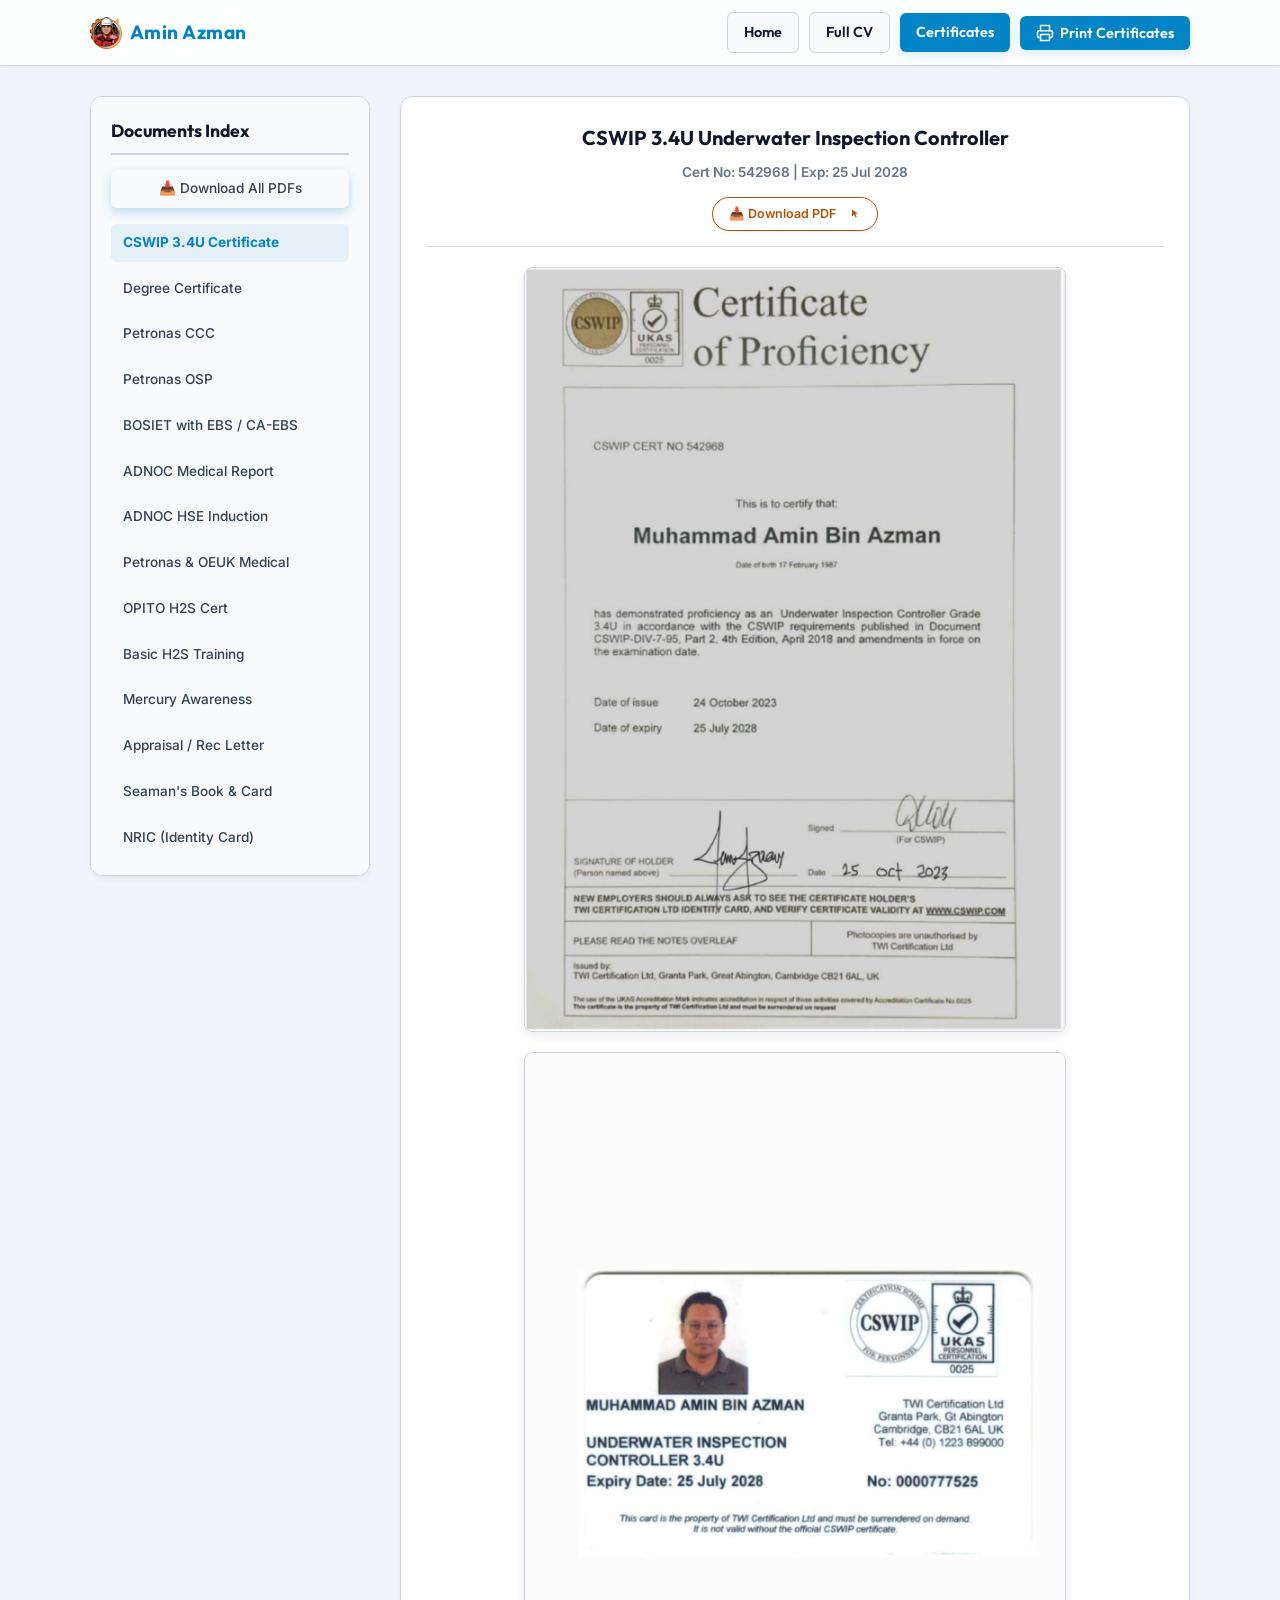
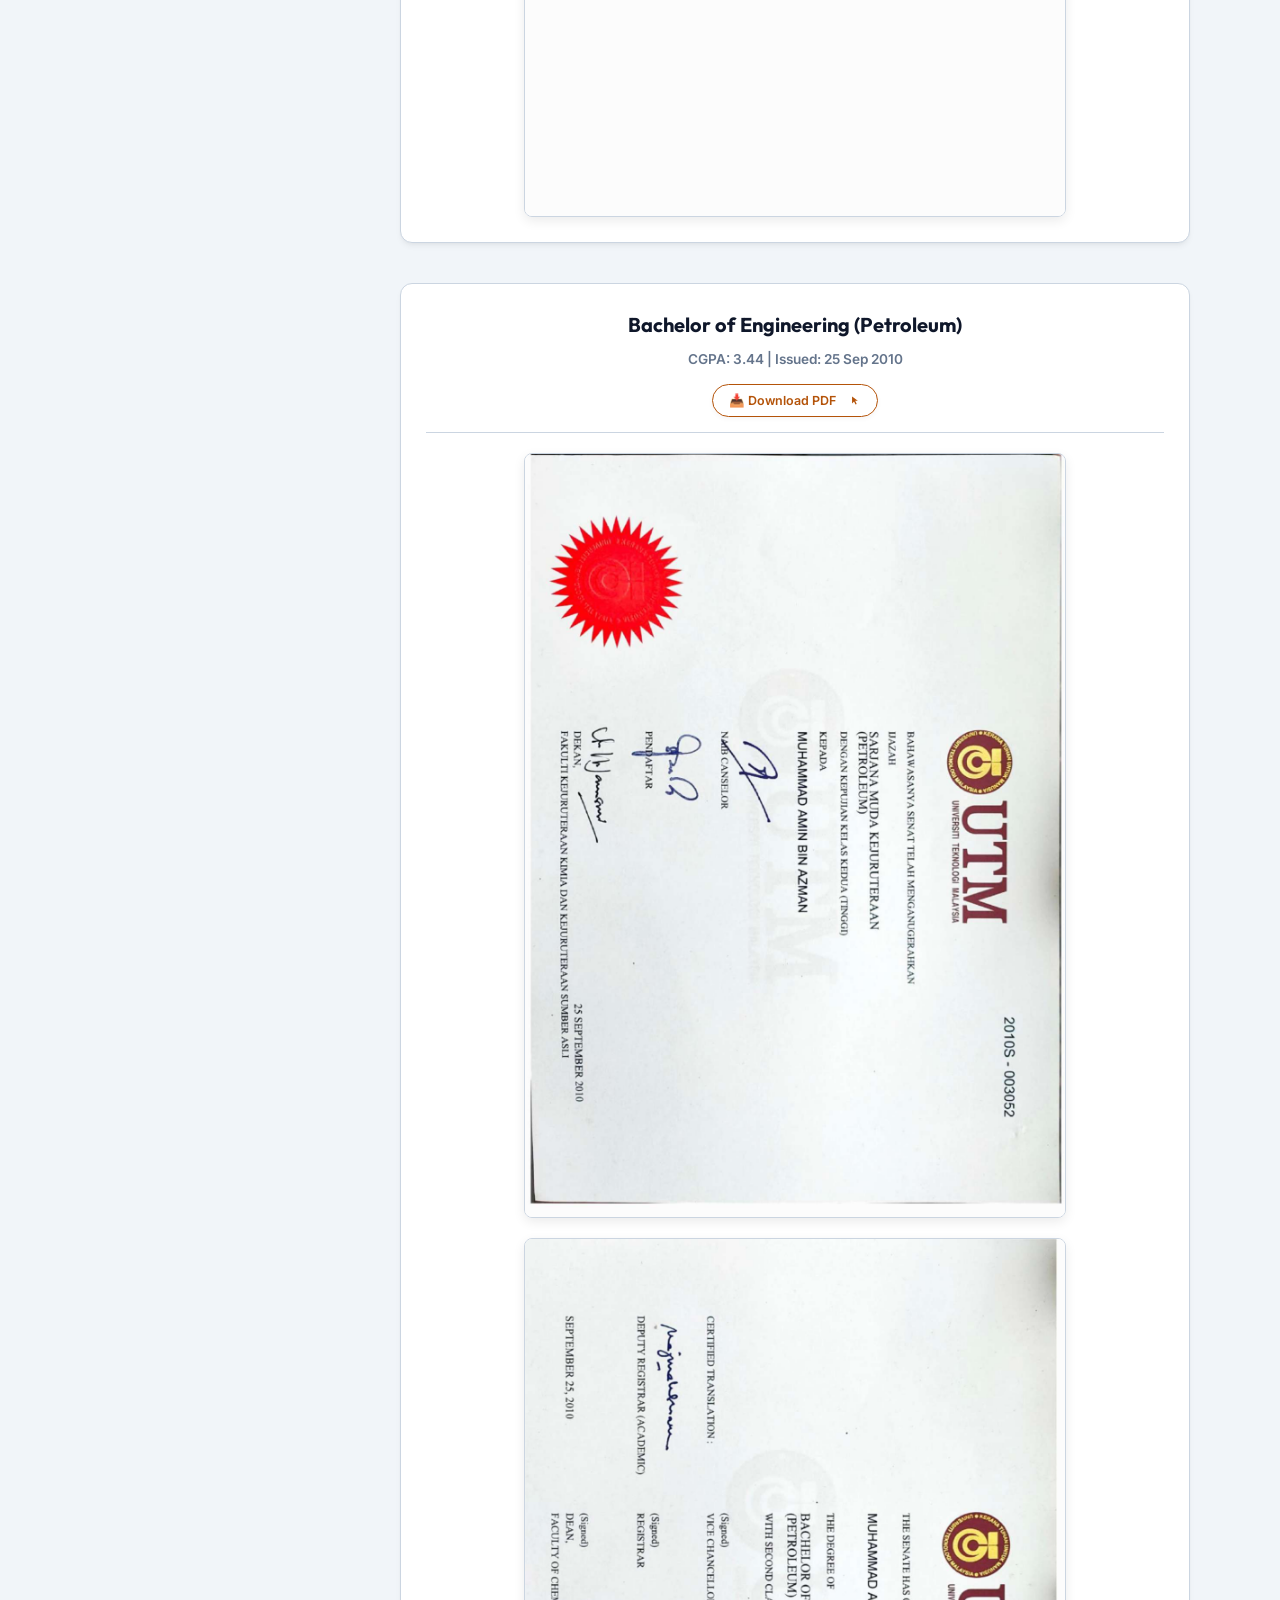
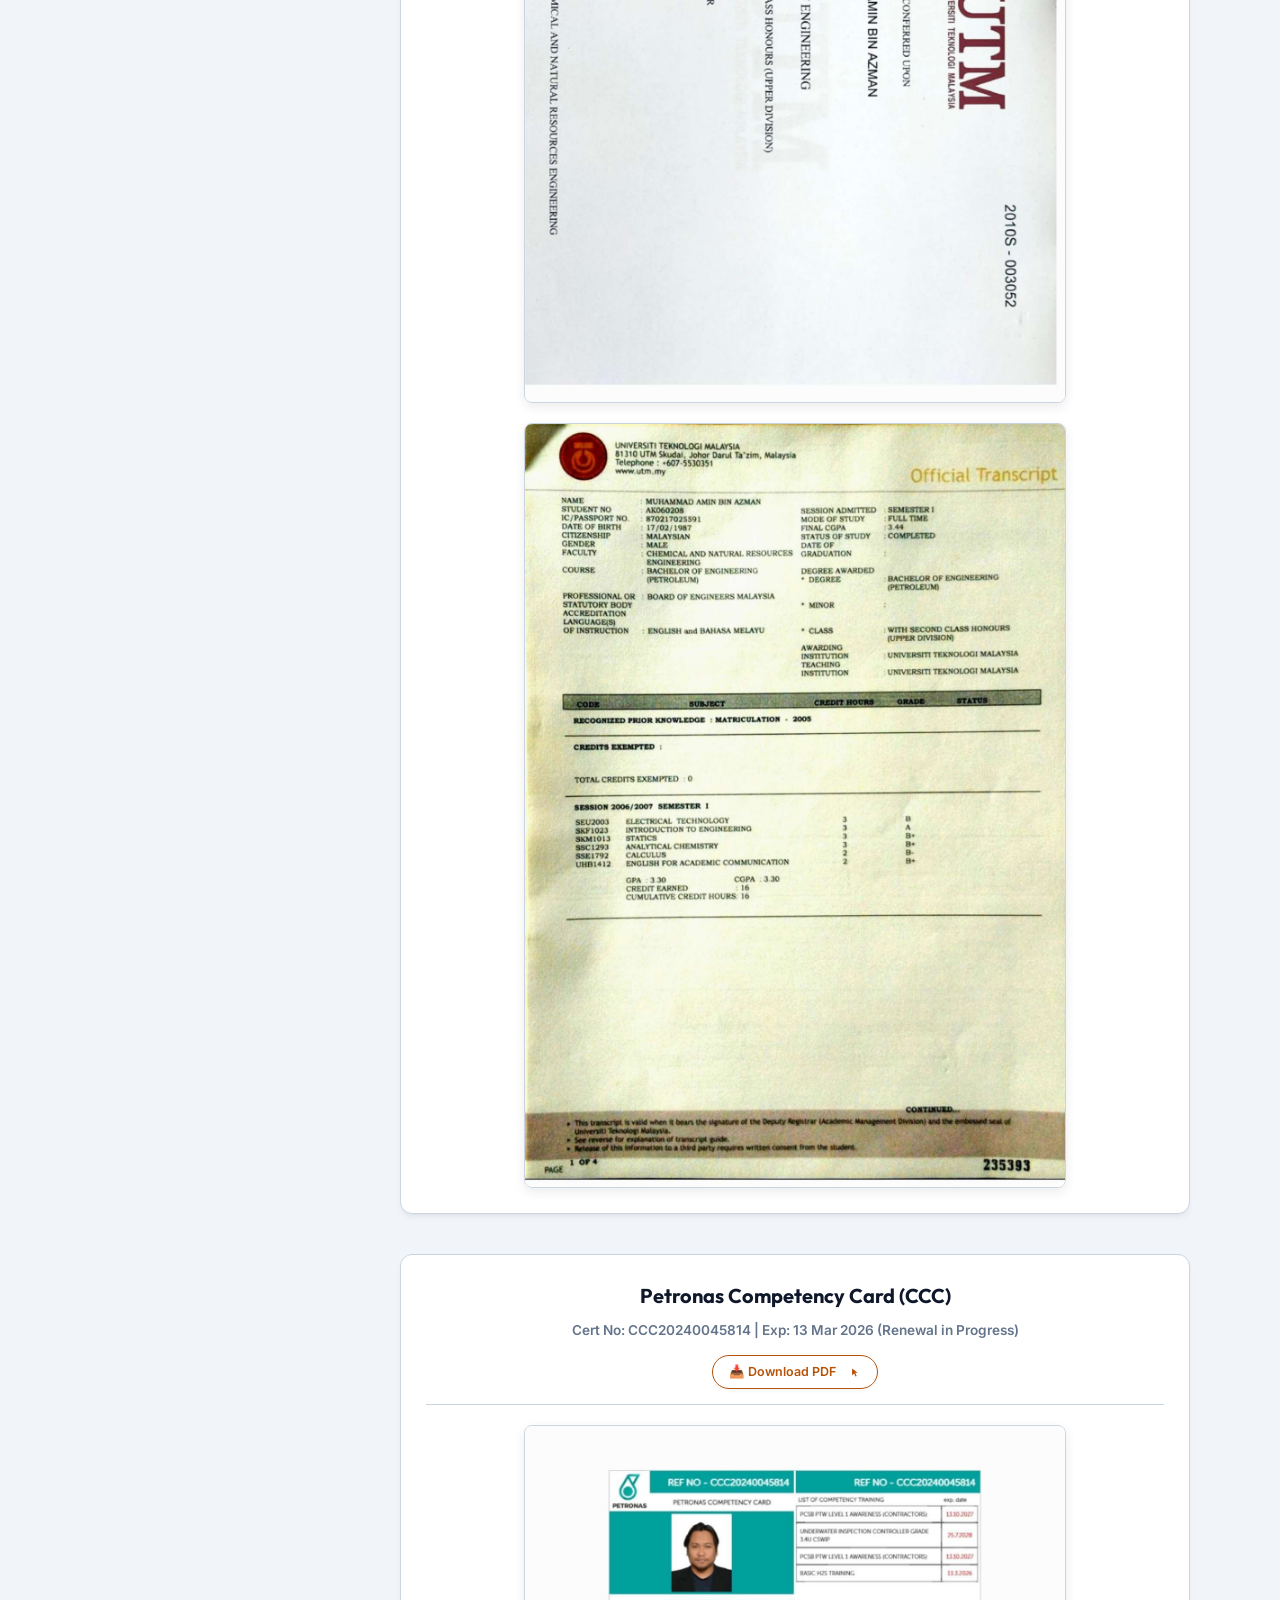
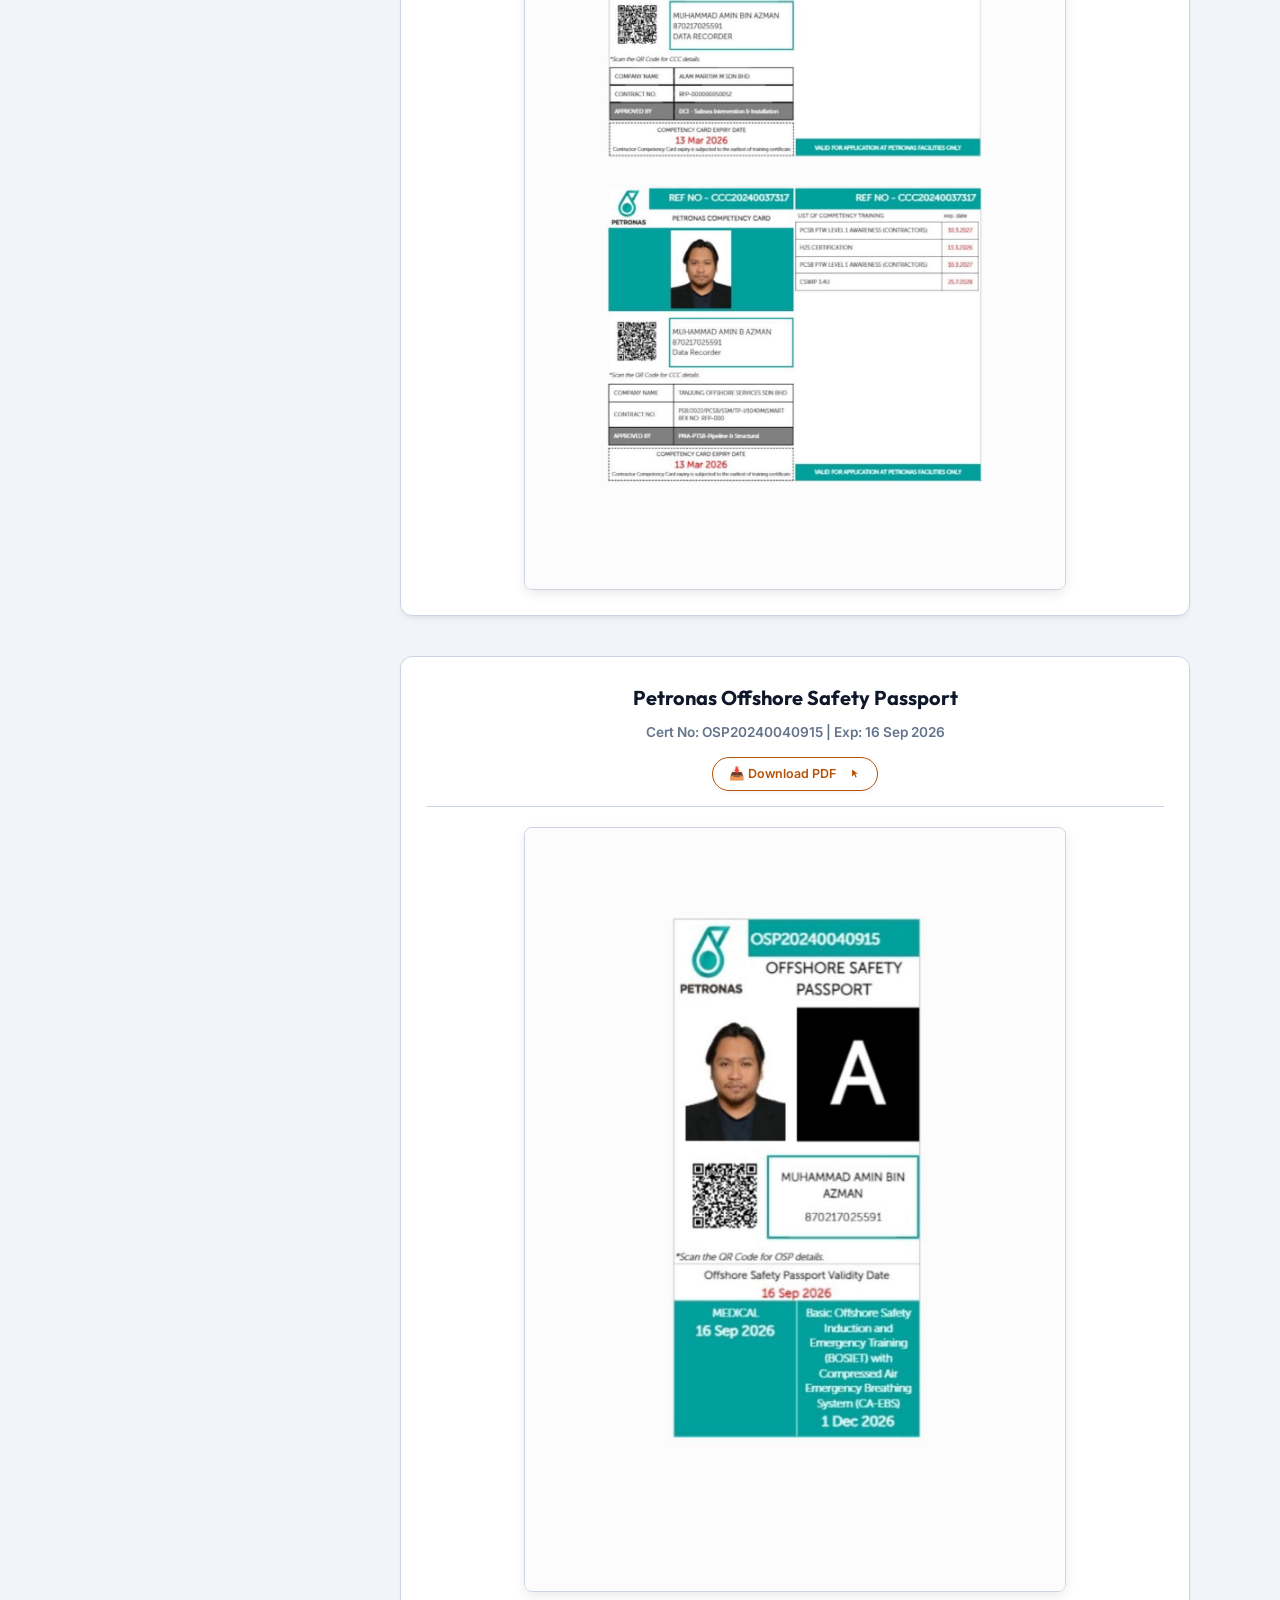
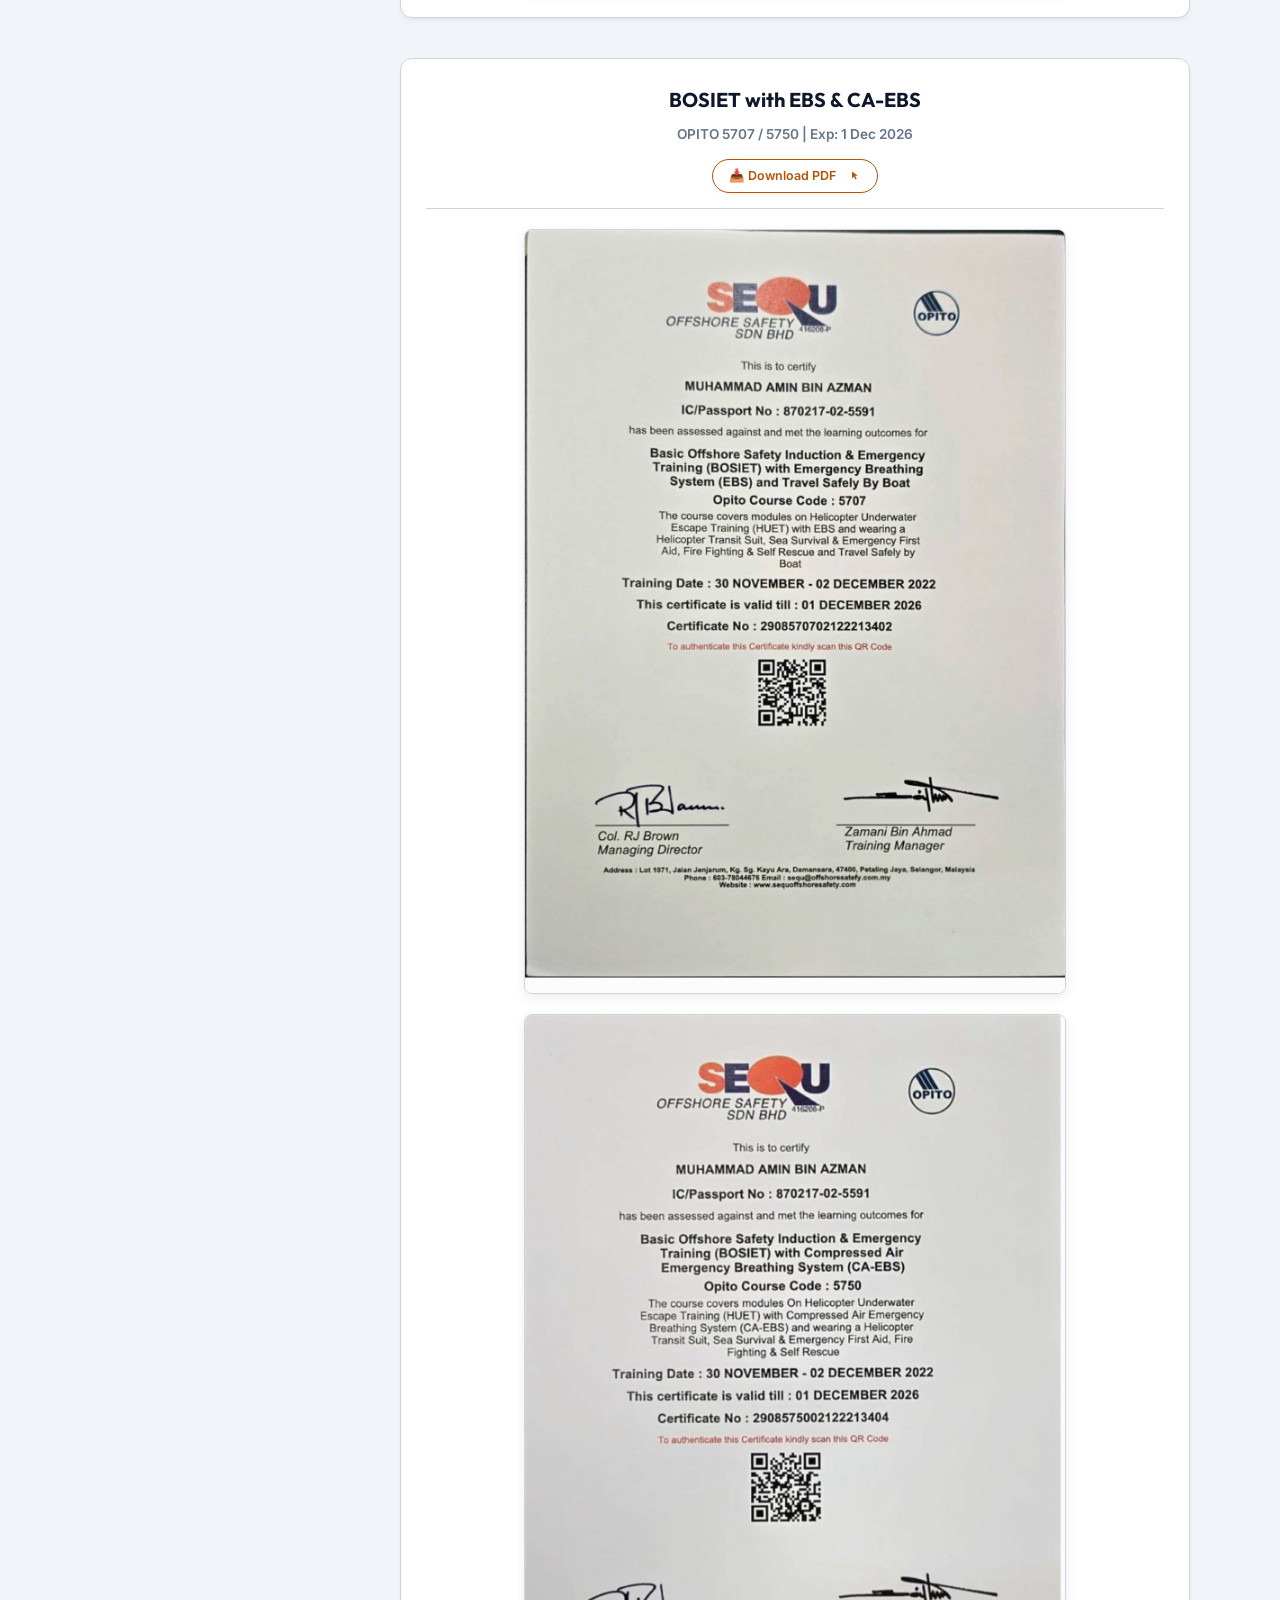
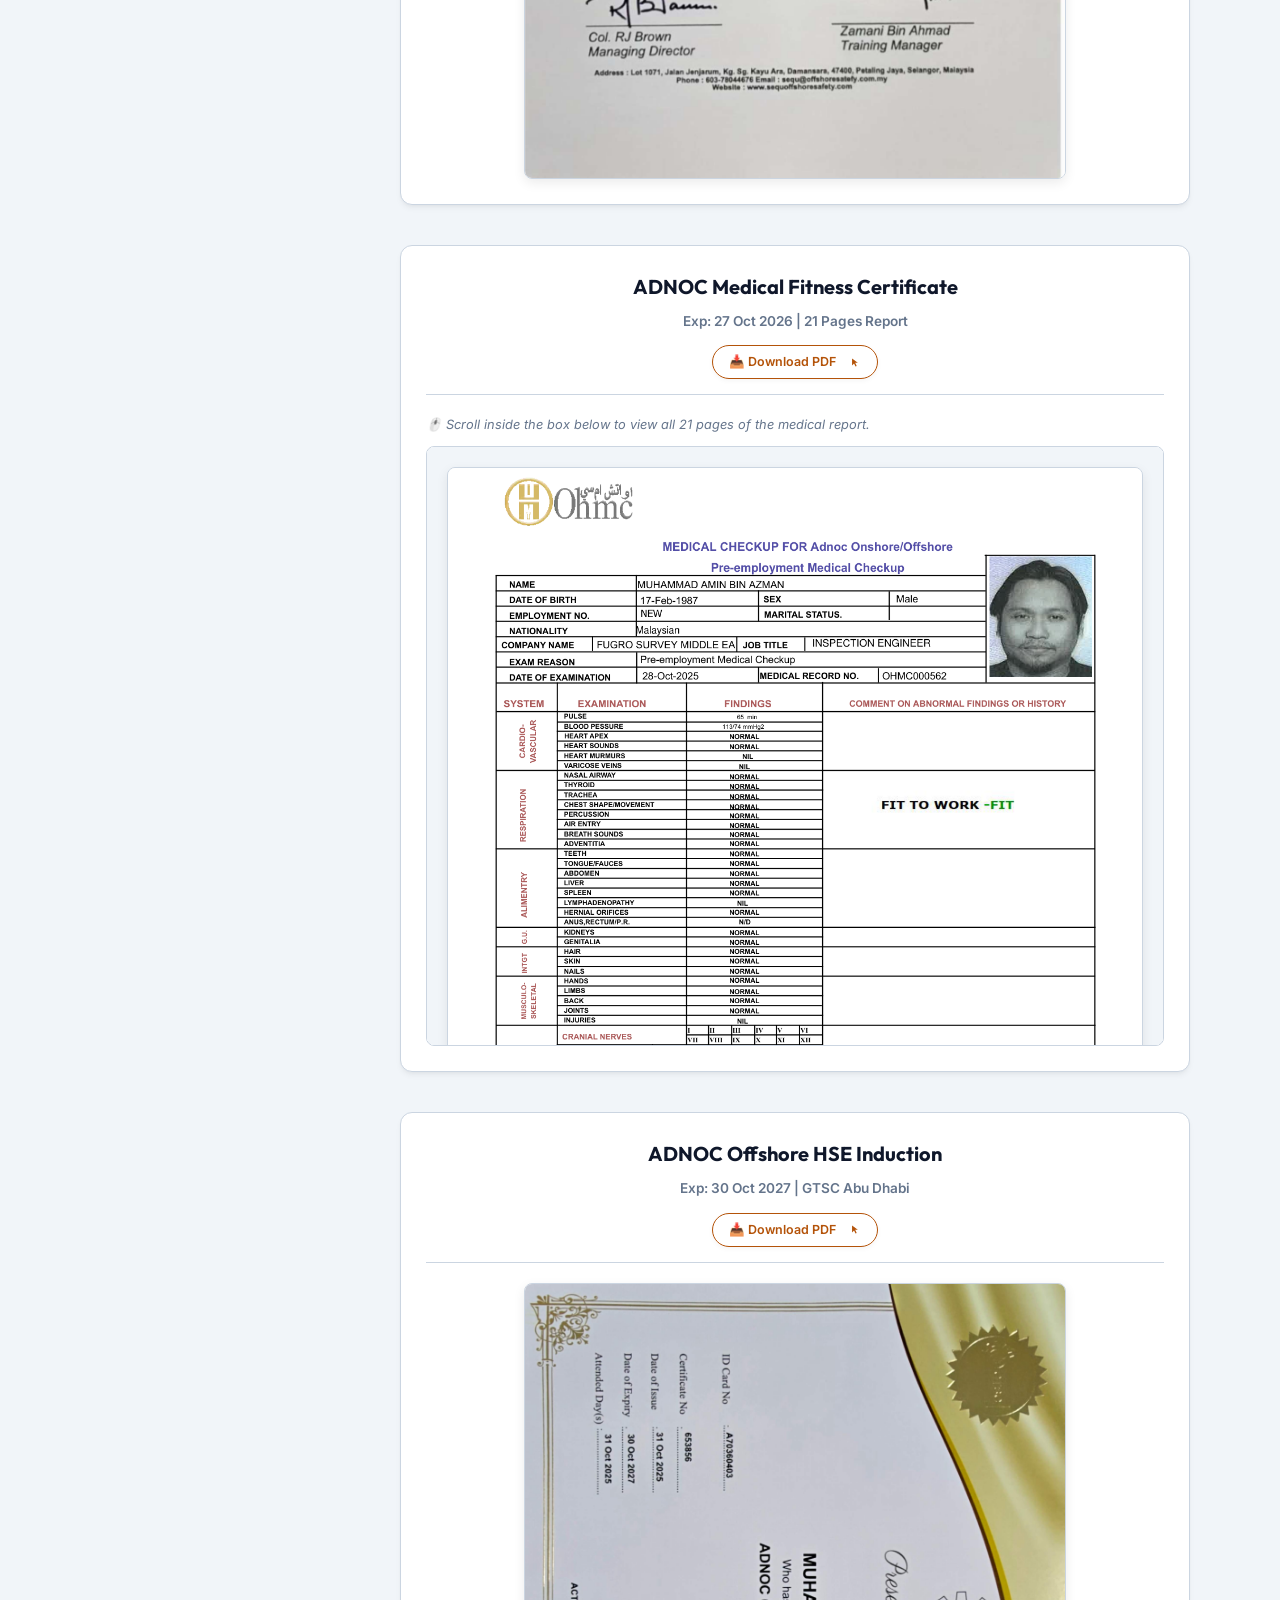
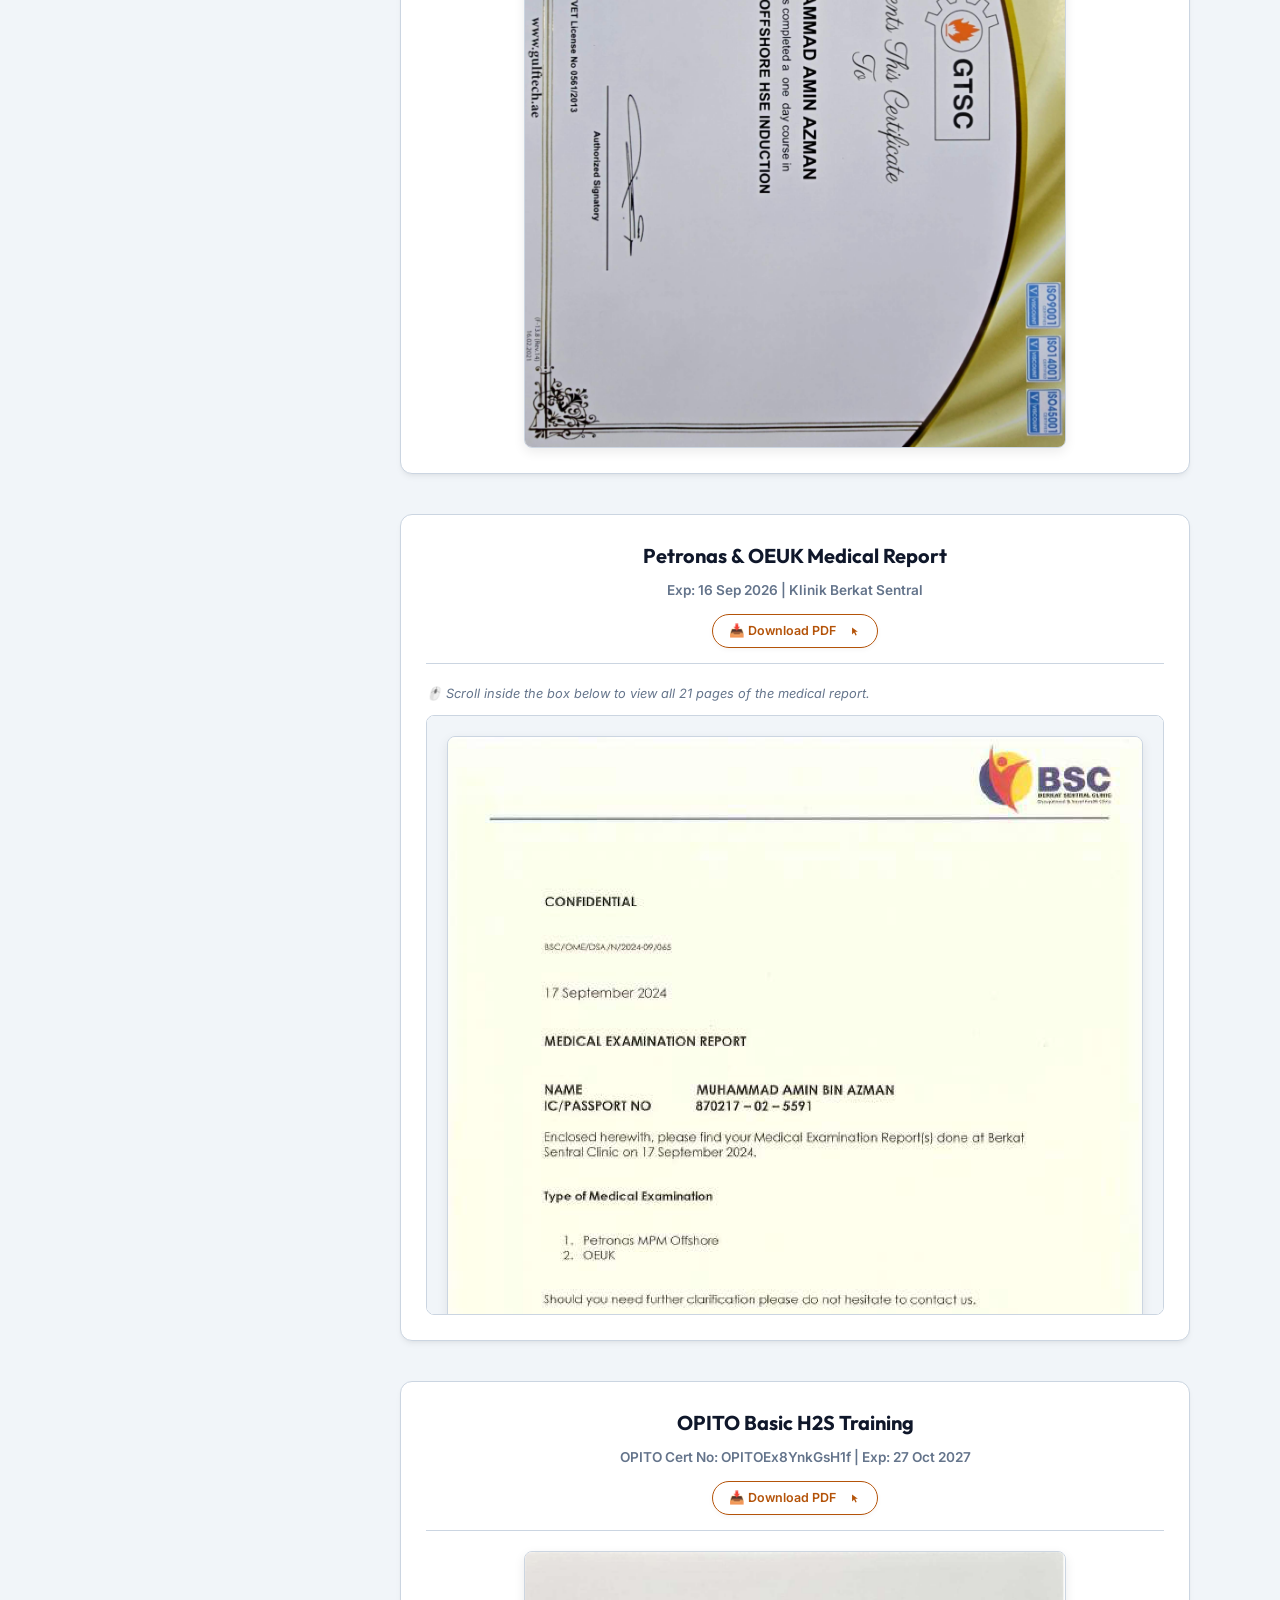
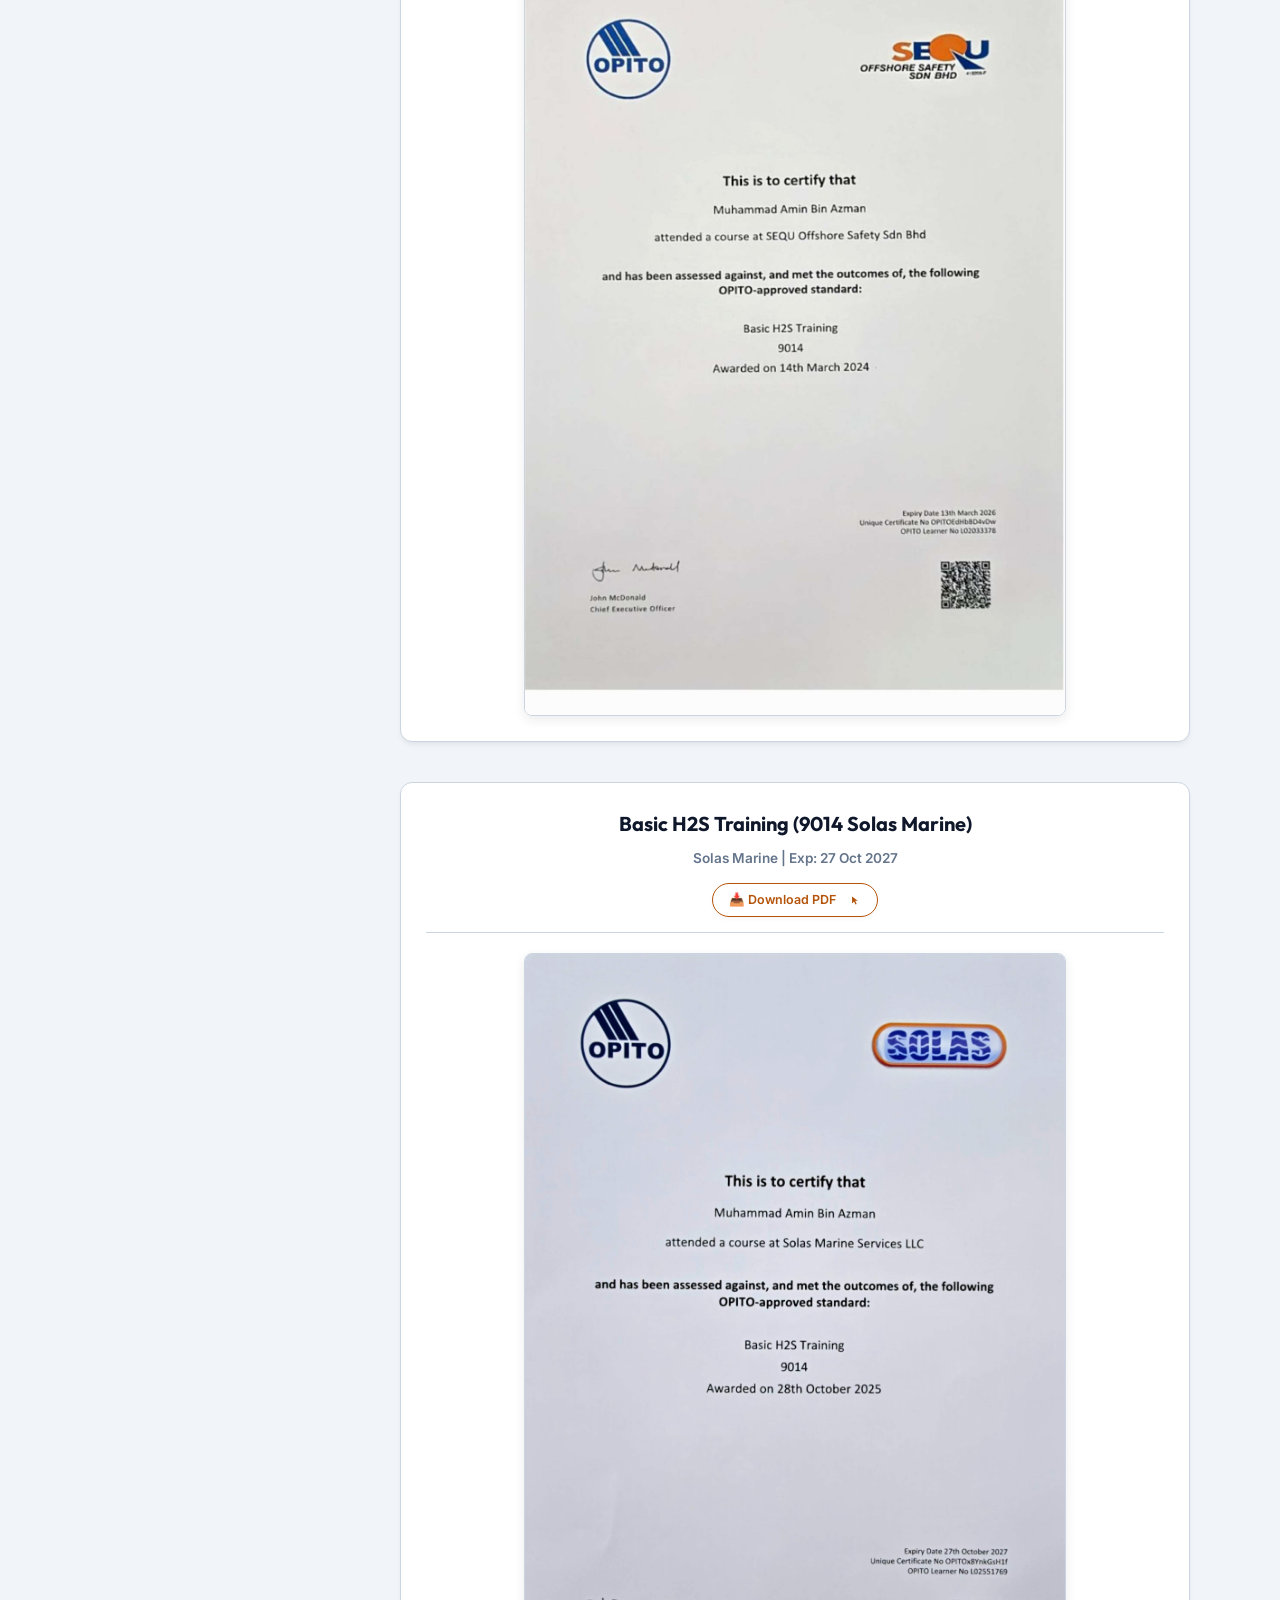
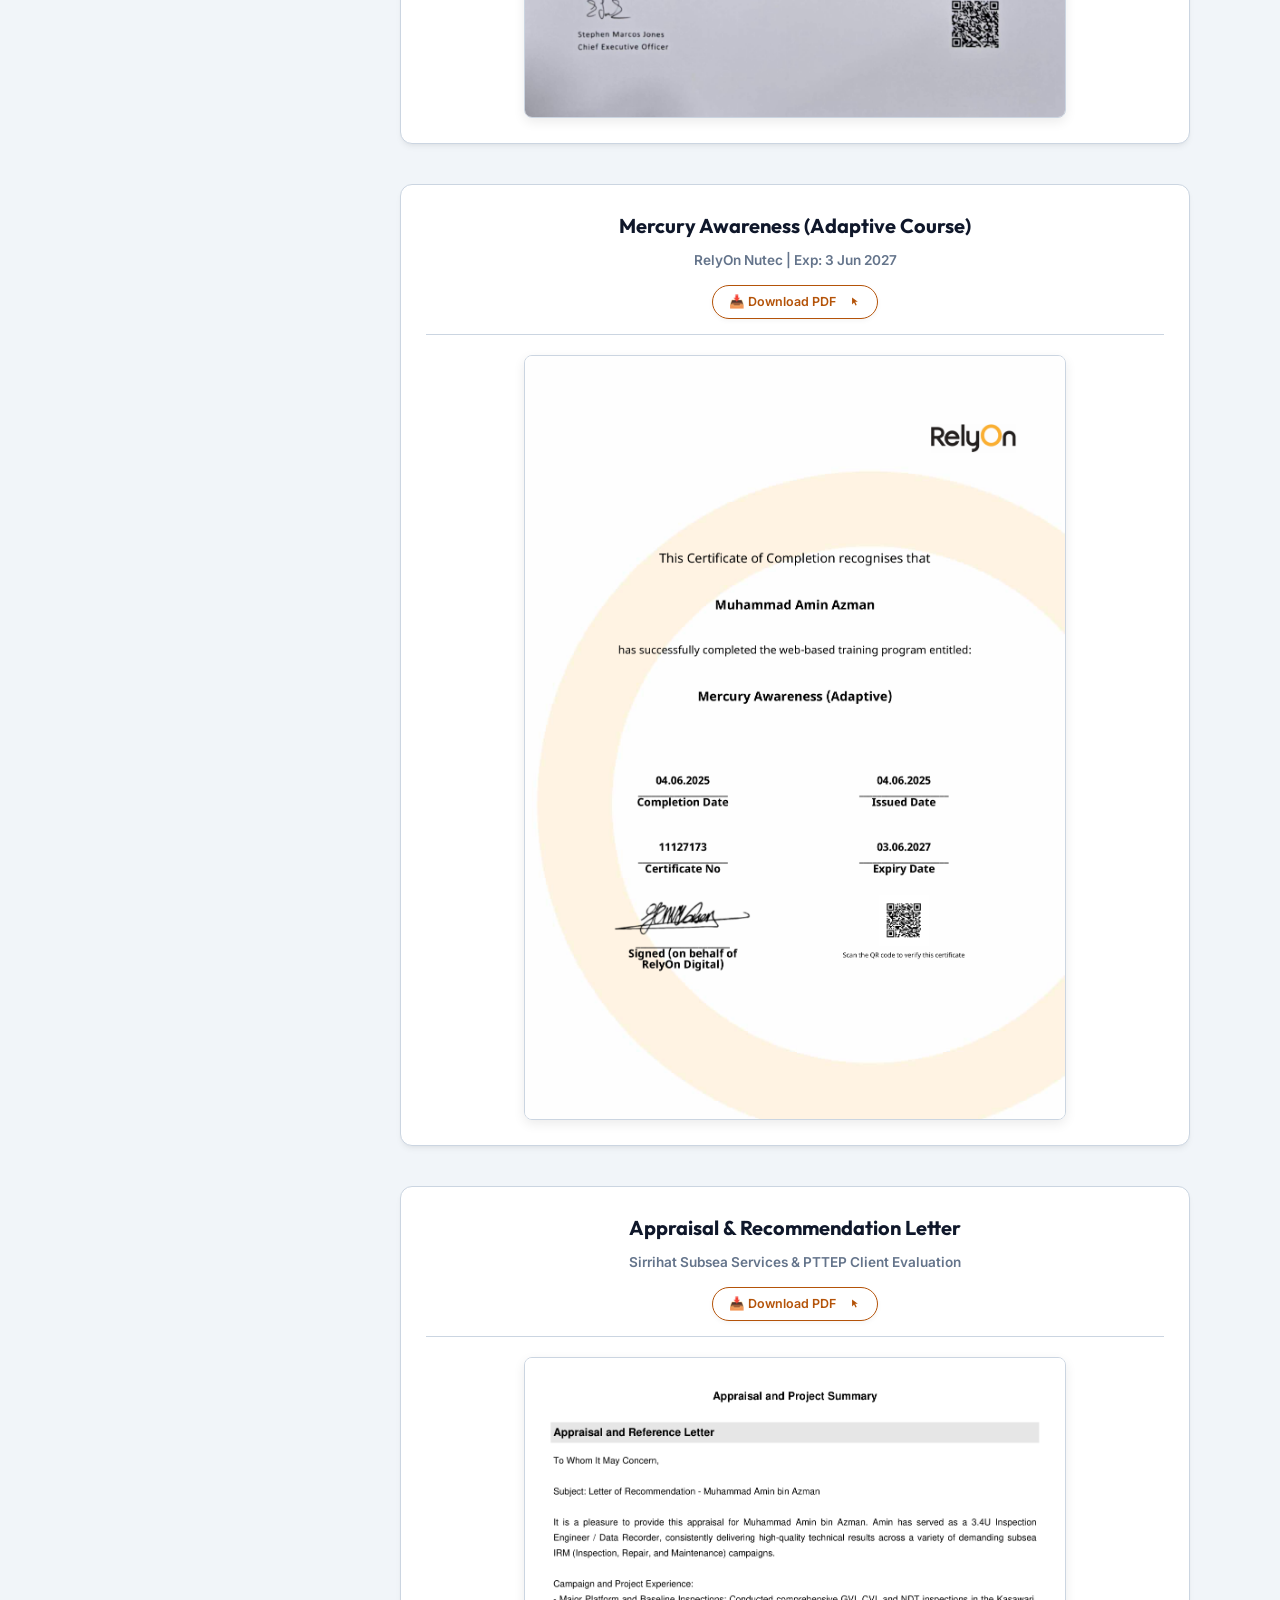
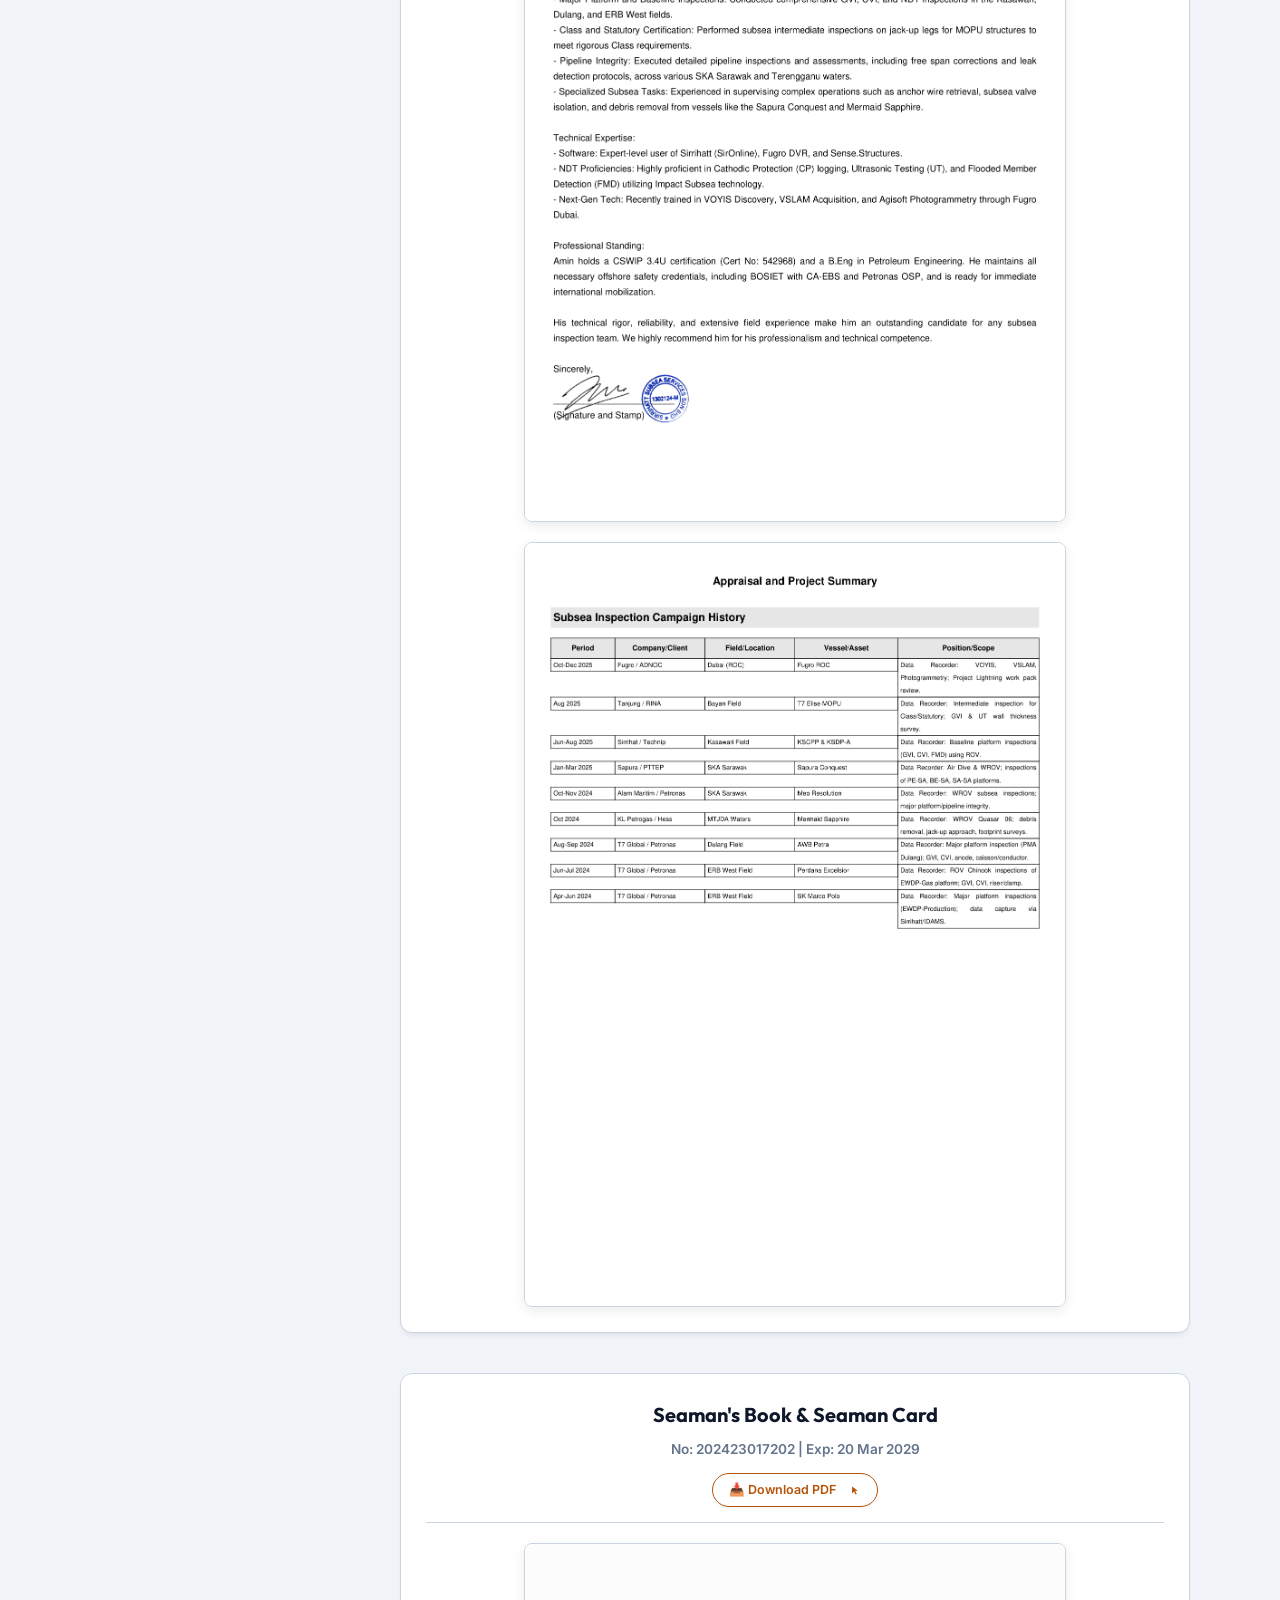
==== certificates.html @ 08ef3fc8 "Optimize full_cv.html timeline: swap chronological layout order, putting Sapura Field Engineer (Jan-" ====
<!DOCTYPE html>
<html lang="en">
<head>
    <link rel="icon" type="image/png" href="favicon.png?v=1.7">
    <meta charset="UTF-8">
    <meta name="viewport" content="width=device-width, initial-scale=1.0">
    <title>Muhammad Amin Azman | Documents & Certificates Viewer</title>
    
    <!-- Google Fonts -->
    <link rel="preconnect" href="https://fonts.googleapis.com">
    <link rel="preconnect" href="https://fonts.gstatic.com" crossorigin>
    <link href="https://fonts.googleapis.com/css2?family=Inter:wght@300;400;500;600;700&family=Outfit:wght@400;500;600;700;800&display=swap" rel="stylesheet">
    
    <!-- Link to Stylesheet -->
    <link rel="stylesheet" href="style.css?v=6.8">
    
    <style>
        /* Custom Styles for Certificates Viewer */
        .viewer-layout {
            display: grid;
            grid-template-columns: 280px 1fr;
            gap: 30px;
            margin-top: 30px;
            align-items: start;
        }
        
        .sidebar-nav {
            position: sticky;
            top: 90px;
            background: var(--bg-card);
            border: 1px solid var(--border-color);
            border-radius: 12px;
            padding: 20px;
            max-height: calc(100vh - 120px);
            overflow-y: auto;
            box-shadow: var(--shadow);
        }
        
        .sidebar-title {
            font-family: var(--font-header);
            font-size: 1.1rem;
            font-weight: 700;
            color: var(--text-primary);
            margin-bottom: 15px;
            padding-bottom: 8px;
            border-bottom: 2px solid var(--border-color);
        }
        
        .nav-list {
            list-style: none;
            display: flex;
            flex-direction: column;
            gap: 8px;
        }
        
        .nav-item a {
            display: block;
            padding: 8px 12px;
            color: var(--text-secondary);
            text-decoration: none;
            font-size: 0.85rem;
            font-weight: 500;
            border-radius: 6px;
            transition: var(--transition);
            white-space: nowrap;
            overflow: hidden;
            text-overflow: ellipsis;
        }
        
        .nav-item a:hover {
            background: rgba(2, 132, 199, 0.08);
            color: var(--accent);
            padding-left: 16px;
        }
        
        .cert-container {
            display: flex;
            flex-direction: column;
            gap: 40px;
        }
        
        .cert-card {
            background: var(--bg-content);
            border: 1px solid var(--border-color);
            border-radius: 12px;
            padding: 25px;
            box-shadow: var(--shadow);
            scroll-margin-top: 90px; /* Offset for sticky header */
        }
        
        .cert-card-header {
            display: flex;
            flex-direction: column;
            align-items: center;
            text-align: center;
            gap: 8px;
            margin-bottom: 20px;
            padding-bottom: 15px;
            border-bottom: 1px solid var(--border-color);
        }
        
        .cert-card-title {
            font-family: var(--font-header);
            font-size: 1.25rem;
            font-weight: 700;
            color: var(--text-primary);
            text-align: center;
            margin: 0;
            width: 100%;
        }
        
        .cert-meta {
            font-size: 0.85rem;
            color: var(--text-muted);
            font-weight: 600;
            text-align: center;
            display: block;
            margin: 0;
        }
        
        .image-stack {
            display: flex;
            flex-direction: column;
            gap: 20px;
            align-items: center;
            justify-content: center;
        }
        
        .cert-image {
            max-width: 100%;
            max-height: 85vh;
            border-radius: 8px;
            border: 1px solid var(--border-color);
            box-shadow: 0 4px 12px rgba(0,0,0,0.08);
            transition: var(--transition);
        }
        
        .cert-image:hover {
            transform: scale(1.01);
            box-shadow: 0 8px 24px rgba(0,0,0,0.12);
        }
        
        /* Multi-page scrollable box for long documents */
        .scrollable-doc-box {
            width: 100%;
            max-height: 600px;
            overflow-y: auto;
            border: 1px solid var(--border-color);
            border-radius: 8px;
            background: #f1f5f9;
            padding: 20px;
            display: flex;
            flex-direction: column;
            gap: 20px;
            align-items: center;
        }
        
        .scrollable-doc-box .cert-image {
            max-height: none;
            width: 100%;
            max-width: 750px;
        }
        
        .scroll-note {
            font-size: 0.8rem;
            color: var(--text-muted);
            font-style: italic;
            margin-top: 6px;
            display: flex;
            align-items: center;
            gap: 4px;
        }

        @media (max-width: 992px) {
            .viewer-layout {
                grid-template-columns: 1fr;
                gap: 15px;
            }
            
            .sidebar-title {
                display: none !important;
            }
            
            .sidebar-nav {
                position: sticky;
                top: 94px;
                max-height: none;
                z-index: 90;
                background: rgba(255, 255, 255, 0.96);
                backdrop-filter: blur(8px);
                -webkit-backdrop-filter: blur(8px);
                border-top: 1px solid var(--border-color);
                border-bottom: 1px solid var(--border-color);
                border-left: none !important;
                border-right: none !important;
                border-radius: 0 !important;
                padding: 8px 0;
                margin-left: -20px !important;
                margin-right: -20px !important;
                width: calc(100% + 40px) !important;
                margin-bottom: 5px;
                box-shadow: 0 4px 10px rgba(0, 0, 0, 0.06);
            }
            
            .nav-list {
                display: flex !important;
                flex-direction: row !important;
                flex-wrap: nowrap !important;
                overflow-x: auto !important;
                -webkit-overflow-scrolling: touch;
                gap: 8px !important;
                scrollbar-width: none; /* Firefox */
                padding-bottom: 2px;
                padding-left: 20px !important;
                padding-right: 20px !important;
            }
            
            .nav-list::-webkit-scrollbar {
                display: none; /* Chrome/Safari */
            }
            
            .nav-item {
                display: inline-block !important;
                flex: 0 0 auto !important;
            }
            
            .nav-item a {
                padding: 6px 12px;
                font-size: 0.76rem;
                background: var(--bg-card);
                border: 1px solid var(--border-color);
                border-radius: 6px;
                white-space: nowrap !important;
                display: block;
            }
            
            .cert-card {
                scroll-margin-top: 195px !important;
            }
        }
    </style>
</head>
<body>

    <!-- Top Action Bar -->
    <header class="no-print action-bar">
        <div class="container bar-content">
                        <div class="logo-container" style="display: flex; align-items: center; gap: 8px;">
                <img src="logo.png" alt="Amin Azman Logo" style="height: 32px; width: auto; display: block;">
                <span class="logo-text" style="font-family: var(--font-header); font-weight: 700; font-size: 1.2rem; color: var(--accent); letter-spacing: 0.5px;">Amin Azman</span>
            </div>
            <div class="actions">
                <a href="index.html" class="btn-print" style="background: var(--bg-card); color: var(--text-primary); border: 1px solid var(--border-color); text-decoration: none; display: inline-flex; align-items: center; justify-content: center; box-shadow: none;">Home</a>
                <a href="full_cv.html" class="btn-print" style="background: var(--bg-card); color: var(--text-primary); border: 1px solid var(--border-color); text-decoration: none; display: inline-flex; align-items: center; justify-content: center; box-shadow: none;">Full CV</a>
                <a href="certificates.html" class="btn-print" style="background: var(--accent); color: #ffffff; border: none; text-decoration: none; display: inline-flex; align-items: center; justify-content: center;">Certificates</a>
                <button onclick="window.print()" class="btn-print" style="background: var(--accent); color: #ffffff; border: none; text-decoration: none; display: inline-flex; align-items: center; justify-content: center; box-shadow: 0 4px 10px rgba(2, 132, 199, 0.15); gap: 6px; cursor: pointer;">
                    <svg width="18" height="18" viewBox="0 0 24 24" fill="none" stroke="currentColor" stroke-width="2" stroke-linecap="round" stroke-linejoin="round" style="display: block;"><polyline points="6 9 6 2 18 2 18 9"></polyline><path d="M6 18H4a2 2 0 0 1-2-2v-5a2 2 0 0 1 2-2h16a2 2 0 0 1 2 2v5a2 2 0 0 1-2 2h-2"></path><rect x="6" y="14" width="12" height="8"></rect></svg>
                    Print Certificates
                </button>
            </div>
        </div>
    </header>

    <div class="container">
        
        <div class="viewer-layout">
            
            <!-- Left Sidebar Navigation -->
            <nav class="sidebar-nav no-print">
                <div class="sidebar-title">Documents Index</div>
                <ul class="nav-list">
                <li class="nav-item" style="margin-bottom: 8px;"><a href="All_Certificates_Amin_Azman.zip" download class="cert-link" style="background: var(--accent); color: #ffffff !important; font-weight: 700; border: none; text-align: center; justify-content: center; display: flex; align-items: center; gap: 6px; box-shadow: 0 4px 10px rgba(2, 132, 199, 0.25);">📥 Download All PDFs</a></li>
                    <li class="nav-item"><a href="#cswip">CSWIP 3.4U Certificate</a></li>
                    <li class="nav-item"><a href="#degree">Degree Certificate</a></li>
                    <li class="nav-item"><a href="#petronas-ccc">Petronas CCC</a></li>
                    <li class="nav-item"><a href="#petronas-osp">Petronas OSP</a></li>
                    <li class="nav-item"><a href="#bosiet">BOSIET with EBS / CA-EBS</a></li>
                    <li class="nav-item"><a href="#adnoc-medical">ADNOC Medical Report</a></li>
                    <li class="nav-item"><a href="#adnoc-hse">ADNOC HSE Induction</a></li>
                    <li class="nav-item"><a href="#petronas-medical">Petronas & OEUK Medical</a></li>
                    <li class="nav-item"><a href="#opito-h2s">OPITO H2S Cert</a></li>
                    <li class="nav-item"><a href="#basic-h2s">Basic H2S Training</a></li>
                    <li class="nav-item"><a href="#mercury">Mercury Awareness</a></li>
                    <li class="nav-item"><a href="#appraisal">Appraisal / Rec Letter</a></li>
                    <li class="nav-item"><a href="#seamans-book">Seaman's Book & Card</a></li>
                    <li class="nav-item"><a href="#nric">NRIC (Identity Card)</a></li>
                    <li class="nav-item"><a href="#passport-red">Passport (Red)</a></li>
                    <li class="nav-item"><a href="#passport-blue">Passport (Blue)</a></li>
                </ul>
            </nav>
            
            <!-- Right Content Container -->
            <main class="cert-container">
                
                <!-- CSWIP 3.4U -->
                <section class="cert-card" id="cswip">
                    <div class="cert-card-header">
                        <h2 class="cert-card-title">CSWIP 3.4U Underwater Inspection Controller</h2>
                        <span class="cert-meta">Cert No: 542968 | Exp: 25 Jul 2028</span>
                        <a href="14. CSWIP 3.4u Certificate - Amin Azman.pdf" download class="cert-link btn-cert btn-cert-outline" style="padding: 6px 16px; font-size: 0.78rem; display: inline-flex; align-items: center; gap: 8px; text-decoration: none; border-radius: 30px; margin-top: 5px; box-shadow: 0 2px 5px rgba(0,0,0,0.04); width: fit-content; white-space: nowrap !important;">📥 Download PDF</a>
                    </div>
                    <div class="image-stack">
                        <img src="14. CSWIP 3.4u Certificate - Amin Azman_page_1.png" alt="CSWIP 3.4U Page 1" class="cert-image" loading="lazy">
                        <img src="14. CSWIP 3.4u Certificate - Amin Azman_page_2.png" alt="CSWIP 3.4U Page 2" class="cert-image" loading="lazy">
                    </div>
                </section>
                
                <!-- Degree Certificate -->
                <section class="cert-card" id="degree">
                    <div class="cert-card-header">
                        <h2 class="cert-card-title">Bachelor of Engineering (Petroleum)</h2>
                        <span class="cert-meta">CGPA: 3.44 | Issued: 25 Sep 2010</span>
                        <a href="16. Degree Certificate - Amin Azman.pdf" download class="cert-link btn-cert btn-cert-outline" style="padding: 6px 16px; font-size: 0.78rem; display: inline-flex; align-items: center; gap: 8px; text-decoration: none; border-radius: 30px; margin-top: 5px; box-shadow: 0 2px 5px rgba(0,0,0,0.04); width: fit-content; white-space: nowrap !important;">📥 Download PDF</a>
                    </div>
                    <div class="image-stack">
                        <img src="16. Degree Certificate - Amin Azman_page_1.png" alt="Degree Page 1" class="cert-image" loading="lazy">
                        <img src="16. Degree Certificate - Amin Azman_page_2.png" alt="Degree Page 2" class="cert-image" loading="lazy">
                        <img src="16. Degree Certificate - Amin Azman_page_3.png" alt="Degree Page 3" class="cert-image" loading="lazy">
                    </div>
                </section>
                
                <!-- Petronas CCC -->
                <section class="cert-card" id="petronas-ccc">
                    <div class="cert-card-header">
                        <h2 class="cert-card-title">Petronas Competency Card (CCC)</h2>
                        <span class="cert-meta">Cert No: CCC20240045814 | Exp: 13 Mar 2026 (Renewal in Progress)</span>
                        <a href="15. Petronas OSP and CCC - Amin Azman.pdf" download class="cert-link btn-cert btn-cert-outline" style="padding: 6px 16px; font-size: 0.78rem; display: inline-flex; align-items: center; gap: 8px; text-decoration: none; border-radius: 30px; margin-top: 5px; box-shadow: 0 2px 5px rgba(0,0,0,0.04); width: fit-content; white-space: nowrap !important;">📥 Download PDF</a>
                    </div>
                    <div class="image-stack">
                        <img src="15. Petronas OSP and CCC - Amin Azman_page_2.png" alt="Petronas CCC" class="cert-image" loading="lazy">
                    </div>
                </section>

                <!-- Petronas OSP -->
                <section class="cert-card" id="petronas-osp">
                    <div class="cert-card-header">
                        <h2 class="cert-card-title">Petronas Offshore Safety Passport</h2>
                        <span class="cert-meta">Cert No: OSP20240040915 | Exp: 16 Sep 2026</span>
                        <a href="15. Petronas OSP and CCC - Amin Azman.pdf" download class="cert-link btn-cert btn-cert-outline" style="padding: 6px 16px; font-size: 0.78rem; display: inline-flex; align-items: center; gap: 8px; text-decoration: none; border-radius: 30px; margin-top: 5px; box-shadow: 0 2px 5px rgba(0,0,0,0.04); width: fit-content; white-space: nowrap !important;">📥 Download PDF</a>
                    </div>
                    <div class="image-stack">
                        <img src="15. Petronas OSP and CCC - Amin Azman_page_1.png" alt="Petronas OSP" class="cert-image" loading="lazy">
                    </div>
                </section>
                
                <!-- BOSIET -->
                <section class="cert-card" id="bosiet">
                    <div class="cert-card-header">
                        <h2 class="cert-card-title">BOSIET with EBS & CA-EBS</h2>
                        <span class="cert-meta">OPITO 5707 / 5750 | Exp: 1 Dec 2026</span>
                        <a href="4. BOSIET with EBS (5707) and with CAEBS (5750) - Amin Azman.pdf" download class="cert-link btn-cert btn-cert-outline" style="padding: 6px 16px; font-size: 0.78rem; display: inline-flex; align-items: center; gap: 8px; text-decoration: none; border-radius: 30px; margin-top: 5px; box-shadow: 0 2px 5px rgba(0,0,0,0.04); width: fit-content; white-space: nowrap !important;">📥 Download PDF</a>
                    </div>
                    <div class="image-stack">
                        <img src="4. BOSIET with EBS (5707) and with CAEBS (5750) - Amin Azman_page_1.png" alt="BOSIET Page 1" class="cert-image" loading="lazy">
                        <img src="4. BOSIET with EBS (5707) and with CAEBS (5750) - Amin Azman_page_2.png" alt="BOSIET Page 2" class="cert-image" loading="lazy">
                    </div>
                </section>
                
                <!-- ADNOC Medical -->
                <section class="cert-card" id="adnoc-medical">
                    <div class="cert-card-header">
                        <h2 class="cert-card-title">ADNOC Medical Fitness Certificate</h2>
                        <span class="cert-meta">Exp: 27 Oct 2026 | 21 Pages Report</span>
                        <a href="3. ADNOC Medical OHMC000562 - Amin Azman.pdf" download class="cert-link btn-cert btn-cert-outline" style="padding: 6px 16px; font-size: 0.78rem; display: inline-flex; align-items: center; gap: 8px; text-decoration: none; border-radius: 30px; margin-top: 5px; box-shadow: 0 2px 5px rgba(0,0,0,0.04); width: fit-content; white-space: nowrap !important;">📥 Download PDF</a>
                    </div>
                    <div class="scroll-note">🖱️ Scroll inside the box below to view all 21 pages of the medical report.</div>
                    <div class="scrollable-doc-box" style="margin-top: 10px;">
                        <!-- Pages 1 to 21 generated as PNGs -->
                        <img src="3. ADNOC Medical OHMC000562 - Amin Azman_page_1.png" alt="ADNOC Medical Page 1" class="cert-image" loading="lazy">
                        <img src="3. ADNOC Medical OHMC000562 - Amin Azman_page_2.png" alt="ADNOC Medical Page 2" class="cert-image" loading="lazy">
                        <img src="3. ADNOC Medical OHMC000562 - Amin Azman_page_3.png" alt="ADNOC Medical Page 3" class="cert-image" loading="lazy">
                        <img src="3. ADNOC Medical OHMC000562 - Amin Azman_page_4.png" alt="ADNOC Medical Page 4" class="cert-image" loading="lazy">
                        <img src="3. ADNOC Medical OHMC000562 - Amin Azman_page_5.png" alt="ADNOC Medical Page 5" class="cert-image" loading="lazy">
                        <img src="3. ADNOC Medical OHMC000562 - Amin Azman_page_6.png" alt="ADNOC Medical Page 6" class="cert-image" loading="lazy">
                        <img src="3. ADNOC Medical OHMC000562 - Amin Azman_page_7.png" alt="ADNOC Medical Page 7" class="cert-image" loading="lazy">
                        <img src="3. ADNOC Medical OHMC000562 - Amin Azman_page_8.png" alt="ADNOC Medical Page 8" class="cert-image" loading="lazy">
                        <img src="3. ADNOC Medical OHMC000562 - Amin Azman_page_9.png" alt="ADNOC Medical Page 9" class="cert-image" loading="lazy">
                        <img src="3. ADNOC Medical OHMC000562 - Amin Azman_page_10.png" alt="ADNOC Medical Page 10" class="cert-image" loading="lazy">
                        <img src="3. ADNOC Medical OHMC000562 - Amin Azman_page_11.png" alt="ADNOC Medical Page 11" class="cert-image" loading="lazy">
                        <img src="3. ADNOC Medical OHMC000562 - Amin Azman_page_12.png" alt="ADNOC Medical Page 12" class="cert-image" loading="lazy">
                        <img src="3. ADNOC Medical OHMC000562 - Amin Azman_page_13.png" alt="ADNOC Medical Page 13" class="cert-image" loading="lazy">
                        <img src="3. ADNOC Medical OHMC000562 - Amin Azman_page_14.png" alt="ADNOC Medical Page 14" class="cert-image" loading="lazy">
                        <img src="3. ADNOC Medical OHMC000562 - Amin Azman_page_15.png" alt="ADNOC Medical Page 15" class="cert-image" loading="lazy">
                        <img src="3. ADNOC Medical OHMC000562 - Amin Azman_page_16.png" alt="ADNOC Medical Page 16" class="cert-image" loading="lazy">
                        <img src="3. ADNOC Medical OHMC000562 - Amin Azman_page_17.png" alt="ADNOC Medical Page 17" class="cert-image" loading="lazy">
                        <img src="3. ADNOC Medical OHMC000562 - Amin Azman_page_18.png" alt="ADNOC Medical Page 18" class="cert-image" loading="lazy">
                        <img src="3. ADNOC Medical OHMC000562 - Amin Azman_page_19.png" alt="ADNOC Medical Page 19" class="cert-image" loading="lazy">
                        <img src="3. ADNOC Medical OHMC000562 - Amin Azman_page_20.png" alt="ADNOC Medical Page 20" class="cert-image" loading="lazy">
                        <img src="3. ADNOC Medical OHMC000562 - Amin Azman_page_21.png" alt="ADNOC Medical Page 21" class="cert-image" loading="lazy">
                    </div>
                </section>
                
                <!-- ADNOC HSE -->
                <section class="cert-card" id="adnoc-hse">
                    <div class="cert-card-header">
                        <h2 class="cert-card-title">ADNOC Offshore HSE Induction</h2>
                        <span class="cert-meta">Exp: 30 Oct 2027 | GTSC Abu Dhabi</span>
                        <a href="17. ADNOC Offshore HSE Induction - Amin Azman.pdf" download class="cert-link btn-cert btn-cert-outline" style="padding: 6px 16px; font-size: 0.78rem; display: inline-flex; align-items: center; gap: 8px; text-decoration: none; border-radius: 30px; margin-top: 5px; box-shadow: 0 2px 5px rgba(0,0,0,0.04); width: fit-content; white-space: nowrap !important;">📥 Download PDF</a>
                    </div>
                    <div class="image-stack">
                        <img src="17. ADNOC Offshore HSE Induction - Amin Azman.png" alt="ADNOC HSE Induction" class="cert-image" loading="lazy">
                    </div>
                </section>
                
                <!-- Petronas & OEUK Medical -->
                <section class="cert-card" id="petronas-medical">
                    <div class="cert-card-header">
                        <h2 class="cert-card-title">Petronas & OEUK Medical Report</h2>
                        <span class="cert-meta">Exp: 16 Sep 2026 | Klinik Berkat Sentral</span>
                        <a href="2. Petronas & OEUK Medical - Amin Azman.pdf" download class="cert-link btn-cert btn-cert-outline" style="padding: 6px 16px; font-size: 0.78rem; display: inline-flex; align-items: center; gap: 8px; text-decoration: none; border-radius: 30px; margin-top: 5px; box-shadow: 0 2px 5px rgba(0,0,0,0.04); width: fit-content; white-space: nowrap !important;">📥 Download PDF</a>
                    </div>
                    <div class="scroll-note">🖱️ Scroll inside the box below to view all 21 pages of the medical report.</div>
                    <div class="scrollable-doc-box" style="margin-top: 10px;">
                        <img src="2. Petronas & OEUK Medical - Amin Azman_page_1.png" alt="Petronas Medical Page 1" class="cert-image" loading="lazy">
                        <img src="2. Petronas & OEUK Medical - Amin Azman_page_2.png" alt="Petronas Medical Page 2" class="cert-image" loading="lazy">
                        <img src="2. Petronas & OEUK Medical - Amin Azman_page_3.png" alt="Petronas Medical Page 3" class="cert-image" loading="lazy">
                        <img src="2. Petronas & OEUK Medical - Amin Azman_page_4.png" alt="Petronas Medical Page 4" class="cert-image" loading="lazy">
                        <img src="2. Petronas & OEUK Medical - Amin Azman_page_5.png" alt="Petronas Medical Page 5" class="cert-image" loading="lazy">
                        <img src="2. Petronas & OEUK Medical - Amin Azman_page_6.png" alt="Petronas Medical Page 6" class="cert-image" loading="lazy">
                        <img src="2. Petronas & OEUK Medical - Amin Azman_page_7.png" alt="Petronas Medical Page 7" class="cert-image" loading="lazy">
                        <img src="2. Petronas & OEUK Medical - Amin Azman_page_8.png" alt="Petronas Medical Page 8" class="cert-image" loading="lazy">
                        <img src="2. Petronas & OEUK Medical - Amin Azman_page_9.png" alt="Petronas Medical Page 9" class="cert-image" loading="lazy">
                        <img src="2. Petronas & OEUK Medical - Amin Azman_page_10.png" alt="Petronas Medical Page 10" class="cert-image" loading="lazy">
                        <img src="2. Petronas & OEUK Medical - Amin Azman_page_11.png" alt="Petronas Medical Page 11" class="cert-image" loading="lazy">
                        <img src="2. Petronas & OEUK Medical - Amin Azman_page_12.png" alt="Petronas Medical Page 12" class="cert-image" loading="lazy">
                        <img src="2. Petronas & OEUK Medical - Amin Azman_page_13.png" alt="Petronas Medical Page 13" class="cert-image" loading="lazy">
                        <img src="2. Petronas & OEUK Medical - Amin Azman_page_14.png" alt="Petronas Medical Page 14" class="cert-image" loading="lazy">
                        <img src="2. Petronas & OEUK Medical - Amin Azman_page_15.png" alt="Petronas Medical Page 15" class="cert-image" loading="lazy">
                        <img src="2. Petronas & OEUK Medical - Amin Azman_page_16.png" alt="Petronas Medical Page 16" class="cert-image" loading="lazy">
                        <img src="2. Petronas & OEUK Medical - Amin Azman_page_17.png" alt="Petronas Medical Page 17" class="cert-image" loading="lazy">
                        <img src="2. Petronas & OEUK Medical - Amin Azman_page_18.png" alt="Petronas Medical Page 18" class="cert-image" loading="lazy">
                        <img src="2. Petronas & OEUK Medical - Amin Azman_page_19.png" alt="Petronas Medical Page 19" class="cert-image" loading="lazy">
                        <img src="2. Petronas & OEUK Medical - Amin Azman_page_20.png" alt="Petronas Medical Page 20" class="cert-image" loading="lazy">
                        <img src="2. Petronas & OEUK Medical - Amin Azman_page_21.png" alt="Petronas Medical Page 21" class="cert-image" loading="lazy">
                    </div>
                </section>
                
                <!-- OPITO H2S -->
                <section class="cert-card" id="opito-h2s">
                    <div class="cert-card-header">
                        <h2 class="cert-card-title">OPITO Basic H2S Training</h2>
                        <span class="cert-meta">OPITO Cert No: OPITOEx8YnkGsH1f | Exp: 27 Oct 2027</span>
                        <a href="11. OPITO H2S Cert - Amin Azman.pdf" download class="cert-link btn-cert btn-cert-outline" style="padding: 6px 16px; font-size: 0.78rem; display: inline-flex; align-items: center; gap: 8px; text-decoration: none; border-radius: 30px; margin-top: 5px; box-shadow: 0 2px 5px rgba(0,0,0,0.04); width: fit-content; white-space: nowrap !important;">📥 Download PDF</a>
                    </div>
                    <div class="image-stack">
                        <img src="11. OPITO H2S Cert - Amin Azman.png" alt="OPITO H2S Certificate" class="cert-image" loading="lazy">
                    </div>
                </section>
                
                <!-- Basic H2S Training (Solas) -->
                <section class="cert-card" id="basic-h2s">
                    <div class="cert-card-header">
                        <h2 class="cert-card-title">Basic H2S Training (9014 Solas Marine)</h2>
                        <span class="cert-meta">Solas Marine | Exp: 27 Oct 2027</span>
                        <a href="10. H2S Basic Training 9014 Solas Marine - Amin Azman.pdf" download class="cert-link btn-cert btn-cert-outline" style="padding: 6px 16px; font-size: 0.78rem; display: inline-flex; align-items: center; gap: 8px; text-decoration: none; border-radius: 30px; margin-top: 5px; box-shadow: 0 2px 5px rgba(0,0,0,0.04); width: fit-content; white-space: nowrap !important;">📥 Download PDF</a>
                    </div>
                    <div class="image-stack">
                        <img src="10. H2S Basic Training 9014 Solas Marine - Amin Azman.png" alt="Basic H2S Training" class="cert-image" loading="lazy">
                    </div>
                </section>
                
                <!-- Mercury Awareness -->
                <section class="cert-card" id="mercury">
                    <div class="cert-card-header">
                        <h2 class="cert-card-title">Mercury Awareness (Adaptive Course)</h2>
                        <span class="cert-meta">RelyOn Nutec | Exp: 3 Jun 2027</span>
                        <a href="13. Mercury Awareness Cert - Amin Azman.pdf" download class="cert-link btn-cert btn-cert-outline" style="padding: 6px 16px; font-size: 0.78rem; display: inline-flex; align-items: center; gap: 8px; text-decoration: none; border-radius: 30px; margin-top: 5px; box-shadow: 0 2px 5px rgba(0,0,0,0.04); width: fit-content; white-space: nowrap !important;">📥 Download PDF</a>
                    </div>
                    <div class="image-stack">
                        <img src="13. Mercury Awareness Cert - Amin Azman.png" alt="Mercury Awareness Cert" class="cert-image" loading="lazy">
                    </div>
                </section>
                
                <!-- Appraisal Letter -->
                <section class="cert-card" id="appraisal">
                    <div class="cert-card-header">
                        <h2 class="cert-card-title">Appraisal & Recommendation Letter</h2>
                        <span class="cert-meta">Sirrihat Subsea Services & PTTEP Client Evaluation</span>
                        <a href="18. Appraisal Letter Amin Azman.pdf" download class="cert-link btn-cert btn-cert-outline" style="padding: 6px 16px; font-size: 0.78rem; display: inline-flex; align-items: center; gap: 8px; text-decoration: none; border-radius: 30px; margin-top: 5px; box-shadow: 0 2px 5px rgba(0,0,0,0.04); width: fit-content; white-space: nowrap !important;">📥 Download PDF</a>
                    </div>
                    <div class="image-stack">
                        <img src="18. Appraisal Letter Amin Azman_page_1.png" alt="Appraisal Page 1" class="cert-image" loading="lazy">
                        <img src="18. Appraisal Letter Amin Azman_page_2.png" alt="Appraisal Page 2" class="cert-image" loading="lazy">
                    </div>
                </section>
                
                <!-- Seaman's Book -->
                <section class="cert-card" id="seamans-book">
                    <div class="cert-card-header">
                        <h2 class="cert-card-title">Seaman's Book & Seaman Card</h2>
                        <span class="cert-meta">No: 202423017202 | Exp: 20 Mar 2029</span>
                        <a href="9. Seaman's Book & Card - Amin Azman.pdf" download class="cert-link btn-cert btn-cert-outline" style="padding: 6px 16px; font-size: 0.78rem; display: inline-flex; align-items: center; gap: 8px; text-decoration: none; border-radius: 30px; margin-top: 5px; box-shadow: 0 2px 5px rgba(0,0,0,0.04); width: fit-content; white-space: nowrap !important;">📥 Download PDF</a>
                    </div>
                    <div class="image-stack">
                        <img src="9. Seaman's Book & Card - Amin Azman_page_1.png" alt="Seaman's Book Page 1" class="cert-image" loading="lazy">
                        <img src="9. Seaman's Book & Card - Amin Azman_page_2.png" alt="Seaman's Book Page 2" class="cert-image" loading="lazy">
                    </div>
                </section>
                
                <!-- NRIC -->
                <section class="cert-card" id="nric">
                    <div class="cert-card-header">
                        <h2 class="cert-card-title">NRIC (Malaysian Identity Card)</h2>
                        <span class="cert-meta">870217-02-5591</span>
                        <a href="5. NRIC - Amin Azman_compressed.pdf" download class="cert-link btn-cert btn-cert-outline" style="padding: 6px 16px; font-size: 0.78rem; display: inline-flex; align-items: center; gap: 8px; text-decoration: none; border-radius: 30px; margin-top: 5px; box-shadow: 0 2px 5px rgba(0,0,0,0.04); width: fit-content; white-space: nowrap !important;">📥 Download PDF</a>
                    </div>
                    <div class="image-stack">
                        <img src="5. NRIC - Amin Azman_compressed.png" alt="Malaysian NRIC" class="cert-image" loading="lazy">
                    </div>
                </section>
                
                <!-- Passport Red -->
                <section class="cert-card" id="passport-red">
                    <div class="cert-card-header">
                        <h2 class="cert-card-title">International Passport (Red)</h2>
                        <span class="cert-meta">No: A70360403 | Exp: 13 Mar 2029</span>
                        <a href="7. International Passport (Red) - Amin Azman.pdf" download class="cert-link btn-cert btn-cert-outline" style="padding: 6px 16px; font-size: 0.78rem; display: inline-flex; align-items: center; gap: 8px; text-decoration: none; border-radius: 30px; margin-top: 5px; box-shadow: 0 2px 5px rgba(0,0,0,0.04); width: fit-content; white-space: nowrap !important;">📥 Download PDF</a>
                    </div>
                    <div class="image-stack">
                        <img src="7. International Passport (Red) - Amin Azman.png" alt="International Passport" class="cert-image" loading="lazy">
                    </div>
                </section>
                
                <!-- Passport Blue -->
                <section class="cert-card" id="passport-blue">
                    <div class="cert-card-header">
                        <h2 class="cert-card-title">Domestic Passport (Blue)</h2>
                        <span class="cert-meta">Validity: Sarawak/Sabah Domestic Entry</span>
                        <a href="6. Domestic Passport (Blue) - Amin Azman.pdf" download class="cert-link btn-cert btn-cert-outline" style="padding: 6px 16px; font-size: 0.78rem; display: inline-flex; align-items: center; gap: 8px; text-decoration: none; border-radius: 30px; margin-top: 5px; box-shadow: 0 2px 5px rgba(0,0,0,0.04); width: fit-content; white-space: nowrap !important;">📥 Download PDF</a>
                    </div>
                    <div class="image-stack">
                        <img src="6. Domestic Passport (Blue) - Amin Azman.png" alt="Domestic Passport" class="cert-image" loading="lazy">
                    </div>
                </section>
                
            </main>
            
        </div>
        
    </div>

    <!-- Print Footer -->
    <footer class="print-footer no-print">
        <div class="container">
            <p>&copy; 2026 Muhammad Amin bin Azman. All subsea credentials verified.</p>
        </div>
    </footer>

    <!-- Robust Active Anchor Highlighting Script -->
    <script>
        window.addEventListener('DOMContentLoaded', () => {
            // Dynamic Sticky Offset for Mobile Tag Bar
            const adjustStickyOffset = () => {
                const actionBar = document.querySelector('.action-bar');
                const sidebarNav = document.querySelector('.sidebar-nav');
                if (actionBar && sidebarNav) {
                    if (window.innerWidth <= 992) {
                        const barHeight = actionBar.offsetHeight;
                        sidebarNav.style.top = `${barHeight}px`;
                    } else {
                        sidebarNav.style.top = ''; // Reset for desktop
                    }
                }
            };
            adjustStickyOffset();
            window.addEventListener('resize', adjustStickyOffset);

            const sections = document.querySelectorAll('section.cert-card');
            const navLinks = document.querySelectorAll('.nav-list li a');
            
            const intersectionStates = new Map();
            let isClickScrolling = false;
            let clickScrollTimeout = null;
            
            const updateActiveLink = (targetId = null) => {
                let activeSectionId = targetId;
                
                if (!activeSectionId) {
                    for (const section of sections) {
                        const id = section.getAttribute('id');
                        if (intersectionStates.get(id)) {
                            activeSectionId = id;
                            break;
                        }
                    }
                }
                
                if (activeSectionId) {
                    navLinks.forEach(a => {
                        if (a.getAttribute('href') === `#${activeSectionId}`) {
                            a.style.background = 'rgba(2, 132, 199, 0.08)';
                            a.style.color = 'var(--accent)';
                            a.style.fontWeight = '700';
                        } else {
                            a.style.background = 'none';
                            a.style.color = 'var(--text-secondary)';
                            a.style.fontWeight = '500';
                        }
                    });
                }
            };
            
            const observer = new IntersectionObserver(entries => {
                entries.forEach(entry => {
                    intersectionStates.set(entry.target.getAttribute('id'), entry.isIntersecting);
                });
                
                if (!isClickScrolling) {
                    updateActiveLink();
                }
            }, { rootMargin: '-15% 0px -55% 0px', threshold: 0.05 });

            sections.forEach(section => {
                observer.observe(section);
            });
            
            navLinks.forEach(link => {
                link.addEventListener('click', (e) => {
                    const href = link.getAttribute('href');
                    if (href.startsWith('#')) {
                        const targetId = href.substring(1);
                        isClickScrolling = true;
                        clearTimeout(clickScrollTimeout);
                        
                        updateActiveLink(targetId);
                        
                        clickScrollTimeout = setTimeout(() => {
                            isClickScrolling = false;
                            updateActiveLink();
                        }, 800);
                    }
                });
            });

            // Handle initial hash on page load
            if (window.location.hash) {
                const targetId = window.location.hash.substring(1);
                updateActiveLink(targetId);
                const targetEl = document.getElementById(targetId);
                if (targetEl) {
                    setTimeout(() => {
                        targetEl.scrollIntoView({ behavior: 'auto', block: 'start' });
                    }, 100);
                }
            }
        });
    </script>

</body>
</html>
---- style.css ----
/* ==========================================================================
   CSS STYLESHEET FOR MUHAMMAD AMIN AZMAN CV
   Contains two views: Screen (Deep Marine Theme) & Print (Clean A4 Page Layout)
   ========================================================================== */

/* --- Custom Variables for Screen Theme (Light Mode) --- */
:root {
    --bg-main: #f1f5f9;
    --bg-content: #ffffff;
    --bg-card: #f8fafc;
    --border-color: #cbd5e1;
    --text-primary: #0f172a;
    --text-secondary: #334155;
    --text-muted: #64748b;
    --accent: #0284c7; /* Professional Sky Blue */
    --accent-hover: #0369a1;
    --accent-yellow: #b45309; /* Deep Amber */
    --accent-green: #047857; /* Deep Emerald */
    --shadow: 0 4px 6px -1px rgba(0, 0, 0, 0.05), 0 2px 4px -2px rgba(0, 0, 0, 0.05);
    --transition: all 0.3s ease;
    --font-header: 'Outfit', sans-serif;
    --font-body: 'Inter', sans-serif;
}

/* --- Global Reset & Base Styles --- */
* {
    box-sizing: border-box;
    margin: 0;
    padding: 0;
}

body {
    background-color: var(--bg-main);
    color: var(--text-primary);
    font-family: var(--font-body);
    font-size: 15px;
    line-height: 1.6;
    -webkit-font-smoothing: antialiased;
    padding-bottom: 2rem;
}

a {
    color: var(--accent);
    text-decoration: none;
    transition: var(--transition);
}

a:hover {
    color: var(--accent-hover);
    text-decoration: underline;
}

.container {
    max-width: 1140px;
    margin: 0 auto;
    padding: 0 20px;
}

/* --- Top Action Bar (Screen Only) --- */
.action-bar {
    background: rgba(255, 255, 255, 0.85);
    backdrop-filter: blur(12px);
    border-bottom: 1px solid var(--border-color);
    position: sticky;
    top: 0;
    z-index: 100;
    padding: 12px 0;
    box-shadow: 0 1px 3px rgba(0, 0, 0, 0.05);
}

.bar-content {
    display: flex;
    justify-content: space-between;
    align-items: center;
}

.action-bar .actions {
    display: flex;
    gap: 10px;
    align-items: center;
}

.logo-text {
    font-family: var(--font-header);
    font-weight: 700;
    font-size: 1.2rem;
    color: var(--accent);
    letter-spacing: 0.5px;
}

.btn-print {
    background: var(--accent);
    color: #ffffff;
    border: none;
    border-radius: 6px;
    padding: 8px 16px;
    font-family: var(--font-header);
    font-weight: 600;
    font-size: 0.9rem;
    cursor: pointer;
    display: flex;
    align-items: center;
    gap: 8px;
    transition: var(--transition);
    box-shadow: 0 4px 10px rgba(2, 132, 199, 0.15);
}

.btn-print:hover {
    background: var(--accent-hover);
    transform: translateY(-1px);
    box-shadow: 0 6px 15px rgba(2, 132, 199, 0.25);
}

/* --- CV Layout Wrapper --- */
.cv-wrapper {
    background-color: var(--bg-content);
    border: 1px solid var(--border-color);
    border-radius: 12px;
    padding: 40px;
    margin-top: 30px;
    margin-bottom: 30px;
    box-shadow: var(--shadow);
}

/* --- HEADER SECTION --- */
.header-section {
    border-bottom: 2px solid var(--border-color);
    padding-bottom: 30px;
    margin-bottom: 30px;
}

.header-grid {
    display: grid;
    grid-template-columns: 140px 1fr;
    gap: 30px;
    align-items: center;
}

.profile-photo-container {
    width: 140px;
    height: 140px;
    border-radius: 10px;
    overflow: hidden;
    border: 3px solid var(--accent);
    box-shadow: 0 0 15px rgba(56, 189, 248, 0.25);
    background-color: var(--bg-main);
}

.profile-photo {
    width: 100%;
    height: 100%;
    object-fit: cover;
    object-position: center top;
}

.header-info h1 {
    font-family: var(--font-header);
    font-size: 2.2rem;
    font-weight: 800;
    line-height: 1.2;
    margin-bottom: 6px;
    color: var(--text-primary);
}

.header-info .subtitle {
    font-size: 1.15rem;
    font-weight: 500;
    color: var(--accent);
    margin-bottom: 15px;
    letter-spacing: 0.5px;
}

.badge {
    background: rgba(245, 158, 11, 0.15);
    color: var(--accent-yellow);
    border: 1px solid rgba(245, 158, 11, 0.3);
    border-radius: 4px;
    padding: 3px 8px;
    font-size: 0.75rem;
    font-weight: 700;
    text-transform: uppercase;
    letter-spacing: 1px;
    display: inline-block;
    margin-bottom: 8px;
}

.contact-grid {
    display: flex;
    flex-wrap: wrap;
    gap: 20px;
    margin-top: 10px;
}

.contact-item {
    display: flex;
    align-items: center;
    gap: 8px;
    font-size: 0.9rem;
    color: var(--text-secondary);
}

.contact-item .icon {
    font-size: 1rem;
}

/* --- MAIN TWO-COLUMN GRID --- */
.main-grid {
    display: grid;
    grid-template-columns: 1fr 1fr;
    gap: 30px;
    margin-bottom: 30px;
}

/* --- CV CARDS --- */
.cv-card {
    background-color: var(--bg-card);
    border: 1px solid var(--border-color);
    border-radius: 10px;
    padding: 24px;
    margin-bottom: 24px;
    box-shadow: 0 4px 10px rgba(0, 0, 0, 0.1);
    transition: var(--transition);
}

.cv-card:hover {
    transform: translateY(-2px);
    border-color: rgba(56, 189, 248, 0.25);
    box-shadow: 0 6px 15px rgba(0, 0, 0, 0.15);
}

.card-title {
    font-family: var(--font-header);
    font-size: 1.25rem;
    font-weight: 700;
    color: var(--accent);
    margin-bottom: 18px;
    display: flex;
    align-items: center;
    gap: 10px;
    border-bottom: 1px solid var(--border-color);
    padding-bottom: 8px;
}

.card-title svg {
    color: var(--accent);
}

/* --- PERSONAL PARTICULARS --- */
.particulars-list {
    display: flex;
    flex-direction: column;
    gap: 12px;
}

.p-item {
    display: grid;
    grid-template-columns: 150px 1fr;
    font-size: 0.9rem;
    border-bottom: 1px solid var(--border-color);
    padding-bottom: 8px;
}

.p-item:last-child {
    border-bottom: none;
    padding-bottom: 0;
}

.p-item strong {
    color: var(--text-secondary);
    font-weight: 600;
}

.validity {
    font-size: 0.8rem;
    color: var(--text-muted);
    margin-left: 5px;
}

/* --- CERTIFICATE LINKS --- */
.cert-link {
    font-weight: 500;
    transition: var(--transition);
}

.inline-link {
    color: var(--accent);
    text-decoration: underline;
}

.inline-link:hover {
    color: var(--text-primary);
}

.tag-link {
    background: rgba(56, 189, 248, 0.1);
    color: var(--accent);
    border: 1px solid rgba(56, 189, 248, 0.2);
    border-radius: 4px;
    padding: 1px 6px;
    font-size: 0.75rem;
    font-weight: 600;
    margin-left: 5px;
    display: inline-block;
}

.tag-link:hover {
    background: var(--accent);
    color: #0b1329;
    text-decoration: none;
}

.tag-link-btn {
    display: inline-block;
    background: rgba(56, 189, 248, 0.08);
    color: var(--accent);
    border: 1px solid rgba(56, 189, 248, 0.2);
    border-radius: 6px;
    padding: 6px 12px;
    font-size: 0.8rem;
    font-weight: 600;
    text-align: center;
    transition: var(--transition);
}

.tag-link-btn:hover {
    background: var(--accent);
    color: #0b1329;
    text-decoration: none;
}

.btn-cert {
    display: inline-flex;
    align-items: center;
    gap: 6px;
    background: rgba(56, 189, 248, 0.1);
    color: var(--accent);
    border: 1px solid rgba(56, 189, 248, 0.2);
    border-radius: 6px;
    padding: 8px 16px;
    font-size: 0.85rem;
    font-weight: 600;
    margin-top: 10px;
}

.btn-cert:hover {
    background: var(--accent);
    color: #0b1329;
    text-decoration: none;
}

.badge-cert {
    background: rgba(245, 158, 11, 0.1);
    color: var(--accent-yellow);
    border: 1px solid rgba(245, 158, 11, 0.2);
    border-radius: 4px;
    padding: 2px 8px;
    font-size: 0.75rem;
    font-weight: 600;
    display: inline-block;
    white-space: nowrap;
    flex-shrink: 0;
}

.badge-cert:hover {
    background: var(--accent-yellow);
    color: #0b1329;
    text-decoration: none;
}

/* --- EDUCATION & TRAINING --- */
.edu-item h3 {
    font-family: var(--font-header);
    font-size: 1rem;
    font-weight: 600;
    color: var(--text-primary);
    margin-bottom: 4px;
}

.edu-meta {
    font-size: 0.85rem;
    color: var(--text-secondary);
    margin-bottom: 8px;
}

.training-list {
    display: flex;
    flex-direction: column;
    gap: 16px;
}

.training-item {
    border-bottom: 1px solid var(--border-color);
    padding-bottom: 12px;
}

.training-item:last-child {
    border-bottom: none;
    padding-bottom: 0;
}

.training-header {
    display: flex;
    justify-content: space-between;
    align-items: flex-start;
    gap: 10px;
    margin-bottom: 4px;
}

.training-header h3 {
    font-size: 0.95rem;
    font-weight: 600;
    color: var(--text-primary);
}

.training-meta {
    font-size: 0.85rem;
    color: var(--text-secondary);
}

/* --- SAFETY & MEDICAL GRID --- */
.safety-grid {
    display: flex;
    flex-direction: column;
    gap: 0;
}

.safety-card {
    background: transparent;
    border: none;
    border-bottom: 1px solid var(--border-color);
    border-radius: 0;
    padding: 8px 0;
}
.safety-card:last-child {
    border-bottom: none;
    padding-bottom: 0;
}
.safety-card:first-child {
    padding-top: 0;
}

.safety-card h4 {
    font-size: 0.9rem;
    font-weight: 600;
    color: var(--text-primary);
    margin-bottom: 4px;
}

.safety-card .meta {
    font-size: 0.8rem;
    color: var(--text-secondary);
    margin-bottom: 8px;
    line-height: 1.4;
}

.safety-card .btn-group {
    display: flex;
    gap: 8px;
}

/* --- SKILLS SECTION --- */
.skills-section {
    display: flex;
    flex-direction: column;
    gap: 14px;
}

.skill-category h5 {
    font-family: var(--font-header);
    font-size: 0.85rem;
    font-weight: 700;
    color: var(--accent);
    text-transform: uppercase;
    letter-spacing: 0.5px;
    margin-bottom: 4px;
}

.skill-category p {
    font-size: 0.85rem;
    color: var(--text-secondary);
    line-height: 1.5;
}

/* --- TIMELINE WORK HISTORY --- */
.section-title {
    font-family: var(--font-header);
    font-size: 1.5rem;
    font-weight: 800;
    color: var(--accent);
    margin-bottom: 24px;
    display: flex;
    align-items: center;
    gap: 12px;
    border-bottom: 2px solid var(--border-color);
    padding-bottom: 10px;
}

.timeline {
    position: relative;
    padding-left: 30px;
    margin-bottom: 40px;
}

.timeline::before {
    content: '';
    position: absolute;
    top: 0;
    bottom: 0;
    left: 10px;
    width: 2px;
    background: var(--border-color);
}

.timeline-item {
    position: relative;
    margin-bottom: 30px;
}

.timeline-badge {
    position: absolute;
    left: -30px;
    top: 2px;
    width: 22px;
    height: 22px;
    border-radius: 50%;
    display: flex;
    align-items: center;
    justify-content: center;
    font-size: 0.65rem;
    font-weight: 700;
    text-transform: uppercase;
    box-shadow: 0 0 10px rgba(0,0,0,0.5);
}

.timeline-badge.office {
    background: var(--accent-yellow);
    color: #0b1329;
    left: -31px;
}

.timeline-badge.offshore {
    background: var(--accent-green);
    color: #0b1329;
    left: -31px;
}
.timeline-badge.roc {
    background: var(--accent);
    color: #ffffff;
    left: -31px;
}


.timeline-content {
    background-color: var(--bg-card);
    border: 1px solid var(--border-color);
    border-radius: 8px;
    padding: 20px;
    box-shadow: 0 4px 10px rgba(0,0,0,0.1);
}

.job-header {
    display: flex;
    justify-content: space-between;
    align-items: flex-start;
    flex-wrap: wrap;
    gap: 10px;
    margin-bottom: 8px;
}

.job-header h3 {
    font-family: var(--font-header);
    font-size: 1.15rem;
    font-weight: 700;
    color: var(--text-primary);
}

.job-header .company {
    color: var(--accent);
    font-weight: 600;
    font-size: 0.95rem;
    width: 100%;
}

.job-duration {
    background: rgba(56, 189, 248, 0.1);
    color: var(--accent);
    border: 1px solid rgba(56, 189, 248, 0.15);
    border-radius: 4px;
    padding: 3px 8px;
    font-size: 0.75rem;
    font-weight: 700;
}

.job-loc {
    font-size: 0.85rem;
    color: var(--text-secondary);
    margin-bottom: 8px;
}

.job-desc {
    font-size: 0.9rem;
    color: var(--accent-yellow);
    margin-bottom: 8px;
    font-weight: 500;
}

.job-details {
    list-style-type: none;
    display: flex;
    flex-direction: column;
    gap: 6px;
}

.job-details li {
    font-size: 0.9rem;
    color: var(--text-secondary);
    position: relative;
    padding-left: 15px;
}

.job-details li::before {
    content: '•';
    color: var(--accent);
    position: absolute;
    left: 0;
    font-weight: bold;
}

.timeline-item.small-item .job-details li {
    padding-bottom: 8px;
    border-bottom: 1px solid var(--border-color);
}

.timeline-item.small-item .job-details li:last-child {
    border-bottom: none;
    padding-bottom: 0;
}

/* --- TECHNICAL SUMMARY --- */
.subsection-title {
    font-family: var(--font-header);
    font-size: 1.3rem;
    font-weight: 700;
    color: var(--accent);
    margin-top: 30px;
    margin-bottom: 18px;
    border-left: 3px solid var(--accent);
    padding-left: 10px;
}

.duties-grid {
    display: grid;
    grid-template-columns: 1fr 1fr;
    gap: 20px;
    margin-bottom: 25px;
}

.duties-grid .duty-card:nth-child(3) {
    grid-column: span 2;
}

.duty-card {
    background: var(--bg-card);
    border: 1px solid var(--border-color);
    border-radius: 8px;
    padding: 18px;
}

.duty-card h4 {
    font-family: var(--font-header);
    font-size: 0.95rem;
    font-weight: 700;
    color: var(--text-primary);
    margin-bottom: 8px;
    text-transform: uppercase;
    letter-spacing: 0.5px;
}

.duty-card p {
    font-size: 0.85rem;
    color: var(--text-secondary);
    line-height: 1.5;
}

/* --- APPRAISAL ATTESTATION --- */
.appraisal-box {
    background: rgba(245, 158, 11, 0.05);
    border: 1px dashed rgba(245, 158, 11, 0.25);
    border-radius: 8px;
    padding: 20px;
    margin-top: 30px;
    display: flex;
    flex-direction: column;
    align-items: center;
    text-align: center;
    gap: 15px;
}

.appraisal-box p {
    font-size: 0.9rem;
    color: var(--text-secondary);
    font-style: italic;
    line-height: 1.5;
    max-width: 800px;
}

.btn-cert-outline {
    display: inline-flex;
    align-items: center;
    gap: 6px;
    border: 1.5px solid var(--accent-yellow);
    color: var(--accent-yellow);
    background: transparent;
    border-radius: 6px;
    padding: 8px 16px;
    font-size: 0.85rem;
    font-weight: 600;
    transition: var(--transition);
}

.btn-cert-outline:hover {
    background: var(--accent-yellow);
    color: #0b1329;
    text-decoration: none;
}

/* --- PROFESSIONAL SUMMARY --- */
.summary-card {
    background-color: var(--bg-card);
    border: 1px solid var(--border-color);
    border-radius: 10px;
    padding: 24px;
    margin-bottom: 30px;
    box-shadow: 0 4px 10px rgba(0, 0, 0, 0.1);
    transition: var(--transition);
}

.summary-card:hover {
    transform: translateY(-2px);
    border-color: rgba(56, 189, 248, 0.25);
    box-shadow: 0 6px 15px rgba(0, 0, 0, 0.15);
}

.summary-text {
    font-size: 0.95rem;
    line-height: 1.7;
    color: var(--text-secondary);
}

/* --- PREMIUM TECH HIGHLIGHT & RENEWAL BADGES --- */
.tech-highlight {
    color: var(--accent);
    font-weight: 600;
}

.renewal-badge {
    background: rgba(245, 158, 11, 0.15);
    color: var(--accent-yellow);
    border: 1px solid rgba(245, 158, 11, 0.3);
    border-radius: 4px;
    padding: 1px 6px;
    font-size: 0.75rem;
    font-weight: 700;
    margin-left: 8px;
    display: inline-block;
    vertical-align: middle;
    text-transform: uppercase;
    letter-spacing: 0.5px;
}

/* --- SCREEN FOOTER --- */
footer.no-print {
    text-align: center;
    padding: 20px 0;
    color: var(--text-muted);
    font-size: 0.8rem;
    margin-top: 40px;
    border-top: 1px solid var(--border-color);
}

/* --- PAGE BREAK PLACEHOLDER (Screen only) --- */
.page-break {
    height: 1px;
    border-top: 1px dashed var(--border-color);
    margin: 40px 0;
    position: relative;
}

.page-break::after {
    content: "Page Break";
    position: absolute;
    right: 20px;
    top: -9px;
    background: var(--bg-content);
    padding: 0 10px;
    font-size: 0.75rem;
    color: var(--text-muted);
}


/* ==========================================================================
   PRINT MEDIA STYLES (Meticulously optimized for A4 3-Page Layout)
   ========================================================================== */
@media print {
    /* 1. Force browser to print exact colors, backgrounds, and shadows if enabled */
    * {
        -webkit-print-color-adjust: exact !important;
        print-color-adjust: exact !important;
        color-adjust: exact !important;
    }
    
    /* 2. Page dimensions & margins */
    @page {
        size: A4;
        margin: 8mm 10mm 8mm 10mm;
    }

    html {
        font-size: 11px !important; /* Scale down all rem-based sizes globally */
    }

    body {
        background-color: var(--bg-main) !important;
        color: var(--text-primary) !important;
        font-size: 11px !important;
        line-height: 1.35 !important;
        padding-bottom: 0 !important;
    }

    /* Hide non-printable elements */
    .no-print {
        display: none !important;
    }

    /* 3. CV Wrapper styling */
    .cv-wrapper {
        background-color: var(--bg-content) !important;
        border: 1px solid var(--border-color) !important;
        border-radius: 12px !important;
        padding: 15px !important;
        margin: 0 !important;
        box-shadow: none !important;
        width: 100% !important;
        max-width: 100% !important;
    }

    /* 4. Header adjustments */
    .header-section {
        border-bottom: 2px solid var(--accent) !important;
        padding-bottom: 8px !important;
        margin-bottom: 10px !important;
    }

    .profile-photo-container {
        border: 2px solid var(--accent) !important;
        width: 90px !important;
        height: 90px !important;
    }

    .header-info h1 {
        font-size: 1.4rem !important;
        margin-bottom: 2px !important;
    }

    .header-info .subtitle {
        font-size: 0.8rem !important;
        margin-bottom: 4px !important;
    }

    .contact-grid {
        gap: 6px !important;
    }

    .contact-item {
        font-size: 0.7rem !important;
    }

    /* Keep SVGs and icons visible */
    .card-title svg, .section-title svg, .subsection-title svg, .btn-cert svg, .btn-cert-outline svg {
        display: inline-block !important;
        vertical-align: middle !important;
        width: 12px !important;
        height: 12px !important;
    }

    .contact-item .icon {
        display: inline-block !important;
    }

    /* Remove URLs next to printed links */
    .contact-item a::after {
        content: "" !important;
    }

    /* 5. Main Grid Flow: Balanced columns side-by-side */
    .main-grid {
        display: flex !important;
        flex-direction: row !important;
        align-items: flex-start !important;
        gap: 15px !important;
        margin-bottom: 10px !important;
    }

    .column-left, .column-right {
        flex: 1 !important;
        display: block !important;
        min-width: 0 !important;
    }

    /* 6. Card overrides */
    .cv-card {
        background-color: var(--bg-card) !important;
        border: 1px solid var(--border-color) !important;
        border-radius: 6px !important;
        padding: 10px !important;
        margin-bottom: 10px !important;
        box-shadow: none !important;
        break-inside: avoid !important;
        page-break-inside: avoid !important;
    }

    .card-title {
        font-size: 0.85rem !important;
        margin-bottom: 6px !important;
        padding-bottom: 2px !important;
    }

    .p-item {
        font-size: 0.72rem !important;
        padding-bottom: 2px !important;
        margin-bottom: 1px !important;
    }

    .timeline-content {
        background-color: var(--bg-card) !important;
        border: 1px solid var(--border-color) !important;
        border-radius: 6px !important;
        padding: 10px !important;
        box-shadow: none !important;
        break-inside: avoid !important;
        page-break-inside: avoid !important;
    }

    .duty-card {
        background-color: var(--bg-card) !important;
        border: 1px solid var(--border-color) !important;
        padding: 8px !important;
        border-radius: 6px !important;
        break-inside: avoid !important;
        page-break-inside: avoid !important;
        margin-bottom: 8px !important;
    }

    .appraisal-box {
        background: var(--bg-card) !important;
        border: 1px dashed var(--accent) !important;
        padding: 8px !important;
        border-radius: 6px !important;
        break-inside: avoid !important;
        page-break-inside: avoid !important;
        margin-top: 8px !important;
    }

    /* 7. Timeline vertical bar and badge shapes */
    .timeline::before {
        display: block !important;
        background-color: var(--border-color) !important;
    }

    .timeline-badge {
        display: flex !important;
        background-color: var(--bg-card) !important;
        color: var(--text-primary) !important;
        border: 1px solid var(--border-color) !important;
        box-shadow: none !important;
    }

    .timeline-badge.roc {
        border-color: var(--accent-green) !important;
        color: var(--accent-green) !important;
    }

    .timeline-item {
        margin-bottom: 10px !important;
    }

    .job-header h3 {
        font-size: 0.85rem !important;
    }

    .job-header .company {
        font-size: 0.75rem !important;
    }

    .job-duration {
        font-size: 0.65rem !important;
        padding: 1px 3px !important;
    }

    .job-details li {
        font-size: 0.72rem !important;
        margin-bottom: 2px !important;
    }

    /* 8. Highlight labels, tags, and status badges */
    .tech-highlight {
        color: var(--accent) !important;
        font-weight: 600 !important;
    }

    .renewal-badge {
        background-color: rgba(245, 158, 11, 0.05) !important;
        border: 1px solid rgba(245, 158, 11, 0.3) !important;
        color: var(--accent-yellow) !important;
        padding: 1px 3px !important;
        border-radius: 3px !important;
        font-weight: 700 !important;
        display: inline-block !important;
        font-size: 0.65rem !important;
    }

    .tag-link, .tag-link-btn, .btn-cert, .badge-cert, .btn-cert-outline {
        background-color: var(--bg-card) !important;
        border: 1px solid var(--border-color) !important;
        color: var(--text-primary) !important;
        box-shadow: none !important;
        display: inline-flex !important;
        align-items: center !important;
        font-size: 0.68rem !important;
        padding: 1px 4px !important;
    }

    .badge-cert {
        background-color: rgba(245, 158, 11, 0.05) !important;
        border: 1px solid rgba(245, 158, 11, 0.25) !important;
        color: var(--accent-yellow) !important;
        white-space: nowrap !important;
        flex-shrink: 0 !important;
    }

    /* 9. Strict page breaks management */
    .page-break {
        display: block !important;
        height: 0 !important;
        border: none !important;
        margin: 0 !important;
        padding: 0 !important;
        page-break-before: always !important;
        break-before: page !important;
    }

    /* 10. Cover Letter Print Layout for Page 2 Hub Cards (index.html) */
    .right-sidebar-panel {
        display: flex !important;
        flex-direction: row !important; /* arrange cards horizontally on page 2 */
        flex-wrap: wrap !important;
        gap: 15px !important;
        width: 100% !important;
        margin-top: 15px !important;
    }

    .right-sidebar-panel .linkedin-sidebar-card,
    .right-sidebar-panel .hub-card {
        flex: 1 !important;
        min-width: 200px !important;
        min-height: auto !important;
        padding: 12px !important;
        margin: 0 !important;
        break-inside: avoid !important;
        page-break-inside: avoid !important;
        border: 1px solid var(--border-color) !important;
        border-radius: 8px !important;
        background-color: var(--bg-card) !important;
    }
    
    .right-sidebar-panel .linkedin-sidebar-card h4,
    .right-sidebar-panel .hub-card h3 {
        font-size: 0.95rem !important;
        margin-bottom: 6px !important;
        border-bottom: 1px solid var(--border-color) !important;
        padding-bottom: 4px !important;
    }
    
    .right-sidebar-panel .linkedin-sidebar-card p,
    .right-sidebar-panel .hub-card p {
        font-size: 0.72rem !important;
        line-height: 1.35 !important;
    }

    /* Hide action buttons in printed card summary */
    .right-sidebar-panel .btn-cert,
    .right-sidebar-panel .hub-btn {
        display: none !important;
    }
}

/* --- GALLERY CAROUSEL --- */
.gallery-carousel-wrapper {
    width: 100%;
    margin-top: 10px;
    margin-bottom: 35px;
}

.gallery-carousel {
    display: flex;
    gap: 20px;
    overflow-x: auto;
    scroll-snap-type: x mandatory;
    scrollbar-width: thin;
    scrollbar-color: var(--accent) var(--bg-card);
    padding-bottom: 15px;
    scroll-behavior: smooth;
    -webkit-overflow-scrolling: touch;
}

.gallery-carousel::-webkit-scrollbar {
    height: 8px;
}

.gallery-carousel::-webkit-scrollbar-track {
    background: var(--bg-card);
    border-radius: 4px;
}

.gallery-carousel::-webkit-scrollbar-thumb {
    background: var(--border-color);
    border-radius: 4px;
}

.gallery-carousel::-webkit-scrollbar-thumb:hover {
    background: var(--accent);
}

.gallery-slide {
    flex: 0 0 280px; /* Fixed compact width on all screens */
    scroll-snap-align: start;
    border-radius: 10px;
    overflow: hidden;
    border: 1px solid var(--border-color);
    background: var(--bg-card);
    position: relative;
    box-shadow: var(--shadow);
    aspect-ratio: 16/9; /* Automatically sets height to 157.5px */
}

.gallery-slide img {
    width: 100%;
    height: 100%;
    object-fit: cover;
    display: block;
    pointer-events: none;
    user-select: none;
}

.gallery-caption {
    position: absolute;
    bottom: 0;
    left: 0;
    right: 0;
    padding: 12px 15px;
    background: linear-gradient(transparent, rgba(15, 23, 42, 0.95));
    color: #ffffff;
    font-size: 0.82rem;
    font-weight: 600;
    font-family: var(--font-header);
    text-shadow: 0 1px 2px rgba(0,0,0,0.6);
}

@media print {
    .gallery-carousel-wrapper,
    .gallery-section-title {
        display: none !important;
    }
}

/* =============================================
   RESPONSIVE SCREEN MEDIA QUERIES (MOBILE VIEW)
   ============================================= */

@media screen and (max-width: 992px) {
    /* 1. Main CV layout grid */
    .main-grid {
        grid-template-columns: 1fr !important;
        gap: 20px;
    }
    
    /* 2. Duties grid (technical expertise cards) */
    .duties-grid {
        grid-template-columns: 1fr !important;
        gap: 15px;
    }
    
    .duties-grid .duty-card:nth-child(3) {
        grid-column: auto !important;
    }
    
    /* 3. Cover letter layout wrapper */
    .content-layout {
        grid-template-columns: 1fr !important;
        gap: 25px;
    }
}

@media screen and (max-width: 768px) {
    /* 4. Action Bar (Screen Only) */
    .action-bar {
        padding: 10px 0 !important;
    }
    
    .bar-content {
        flex-direction: column !important;
        gap: 10px !important;
        text-align: center !important;
    }
    
    .logo-text {
        font-size: 1.05rem !important;
        display: block !important;
        width: 100% !important;
        margin-bottom: 2px !important;
    }
    
    .action-bar .actions {
        display: flex !important;
        flex-direction: row !important;
        flex-wrap: nowrap !important;
        overflow-x: auto !important;
        -webkit-overflow-scrolling: touch;
        justify-content: flex-start !important;
        width: calc(100% + 40px) !important;
        margin-left: -20px !important;
        margin-right: -20px !important;
        gap: 8px !important;
        padding-bottom: 4px;
        padding-left: 20px !important;
        padding-right: 20px !important;
        scrollbar-width: none; /* Hide scrollbar Firefox */
    }
    
    .action-bar .actions::-webkit-scrollbar {
        display: none; /* Hide scrollbar Safari/Chrome */
    }
    
    .action-bar .actions a, 
    .action-bar .actions button {
        font-size: 0.76rem !important;
        padding: 6px 12px !important;
        flex: 0 0 auto !important;
        white-space: nowrap !important;
        justify-content: center !important;
    }

    /* 5. Header grid (Photo & Details) */
    .header-grid {
        grid-template-columns: 1fr !important;
        gap: 20px !important;
        text-align: center !important;
        justify-items: center !important;
    }
    
    .profile-photo-container {
        margin: 0 auto !important;
    }
    
    .contact-grid {
        display: flex !important;
        flex-direction: column !important;
        align-items: center !important;
        gap: 10px !important;
    }
    
    .contact-item {
        justify-content: center !important;
        font-size: 0.85rem !important;
    }
    
    /* 6. Layout adjustments */
    .cv-wrapper {
        padding: 20px 12px !important;
        margin-top: 15px !important;
        margin-bottom: 15px !important;
        width: 100% !important;
        box-sizing: border-box !important;
    }
    
    .header-section {
        padding-bottom: 20px !important;
        margin-bottom: 20px !important;
    }
    
    .header-info h1 {
        font-size: 1.6rem !important;
        line-height: 1.3 !important;
    }
    
    .header-info .subtitle {
        font-size: 1.0rem !important;
        margin-bottom: 10px !important;
    }
    
    .cv-card {
        padding: 16px !important;
        margin-bottom: 16px !important;
    }
    
    /* 7. Timeline elements */
    .job-header {
        flex-direction: column !important;
        align-items: flex-start !important;
        gap: 4px !important;
    }
    
    .job-duration {
        align-self: flex-start !important;
        font-size: 0.72rem !important;
        padding: 2px 6px !important;
        margin-bottom: 4px !important;
    }
    
    .timeline-item {
        padding-left: 25px !important;
    }
    
    .timeline-badge {
        width: 26px !important;
        height: 26px !important;
        left: -13px !important;
        font-size: 0.65rem !important;
    }
    
    /* 8. Particulars list */
    .p-item {
        grid-template-columns: 1fr !important;
        gap: 2px !important;
        padding-bottom: 6px !important;
    }
    
    .p-label {
        font-weight: 700 !important;
        color: var(--accent) !important;
    }
}

/* --- CLICKABLE BUTTON MOUSE CURSOR INDICATORS --- */
.tag-link-btn, .btn-cert, .btn-cert-outline, .hub-btn, .inline-link, .badge-cert, .tag-link {
    cursor: pointer !important;
}

/* Classic mouse cursor pointer (points top-left, sits on right side of text) */
.tag-link-btn::after,
.btn-cert::after,
.btn-cert-outline::after,
.hub-btn::after,
.inline-link::after,
.badge-cert::after,
.tag-link::after {
    content: "";
    display: inline-block;
    width: 11px;
    height: 11px;
    margin-left: 6px;
    background-color: currentColor;
    -webkit-mask-image: url("data:image/svg+xml,%3Csvg xmlns='http://www.w3.org/2000/svg' viewBox='0 0 24 24'%3E%3Cpath d='M4.5 3v15.3l4.3-4.3 3.3 6.9 2.5-1.2-3.3-6.9 5.8-.4L4.5 3z'/%3E%3C/svg%3E");
    mask-image: url("data:image/svg+xml,%3Csvg xmlns='http://www.w3.org/2000/svg' viewBox='0 0 24 24'%3E%3Cpath d='M4.5 3v15.3l4.3-4.3 3.3 6.9 2.5-1.2-3.3-6.9 5.8-.4L4.5 3z'/%3E%3C/svg%3E");
    -webkit-mask-size: contain;
    mask-size: contain;
    -webkit-mask-repeat: no-repeat;
    mask-repeat: no-repeat;
    vertical-align: middle;
    transition: transform 0.15s ease;
}

/* Hover effect: nudge cursor top-left (pointing direction) to simulate hover/click */
.tag-link-btn:hover::after,
.btn-cert:hover::after,
.btn-cert-outline:hover::after,
.hub-card:hover .hub-btn::after,
.inline-link:hover::after,
.badge-cert:hover::after,
.tag-link:hover::after {
    transform: translate(-2px, -2px) scale(1.15);
}

/* --- SAFETY CARD FLEX ROW LAYOUT (SPACE SAVER) --- */
.safety-card.flex-row-layout {
    display: flex !important;
    justify-content: space-between !important;
    align-items: center !important;
    gap: 15px !important;
    padding: 8px 0 !important;
}

.safety-info {
    flex: 1 !important;
    min-width: 0 !important;
}

.safety-info h4 {
    margin-bottom: 2px !important;
}

.safety-actions {
    display: flex !important;
    flex-direction: column !important;
    gap: 5px !important;
    flex-shrink: 0 !important;
}

.safety-actions .cert-link {
    margin: 0 !important;
    width: 130px !important; /* unified width for clean alignment */
    justify-content: center !important;
    text-align: center !important;
    white-space: nowrap !important;
    font-size: 0.72rem !important;
    padding: 5px 8px !important;
}

@media screen and (max-width: 480px) {
    .safety-card.flex-row-layout {
        flex-direction: column !important;
        align-items: flex-start !important;
        gap: 10px !important;
    }
    
    .safety-actions {
        width: 100% !important;
        flex-direction: row !important;
        flex-wrap: wrap !important;
    }
    
    .safety-actions .cert-link {
        flex: 1 !important;
        width: auto !important;
    }
}

/* --- EDUCATION FLEX ROW LAYOUT (SPACE SAVER) --- */
.edu-item.flex-row-layout {
    display: flex !important;
    justify-content: space-between !important;
    align-items: center !important;
    gap: 15px !important;
}

.edu-info {
    flex: 1 !important;
    min-width: 0 !important;
}

.edu-actions {
    flex-shrink: 0 !important;
}

.edu-actions .cert-link {
    margin: 0 !important;
    width: 140px !important; /* matches width of safety buttons */
    justify-content: center !important;
    text-align: center !important;
    white-space: nowrap !important;
    font-size: 0.72rem !important;
    padding: 6px 12px !important;
}

@media screen and (max-width: 480px) {
    .edu-item.flex-row-layout {
        flex-direction: column !important;
        align-items: flex-start !important;
        gap: 10px !important;
    }
    
    .edu-actions {
        width: 100% !important;
    }
    
    .edu-actions .cert-link {
        width: 100% !important;
    }
}

.badge.badge-green {
    background: rgba(4, 120, 87, 0.12) !important;
    color: var(--accent-green) !important;
    border: 1px solid rgba(4, 120, 87, 0.25) !important;
}
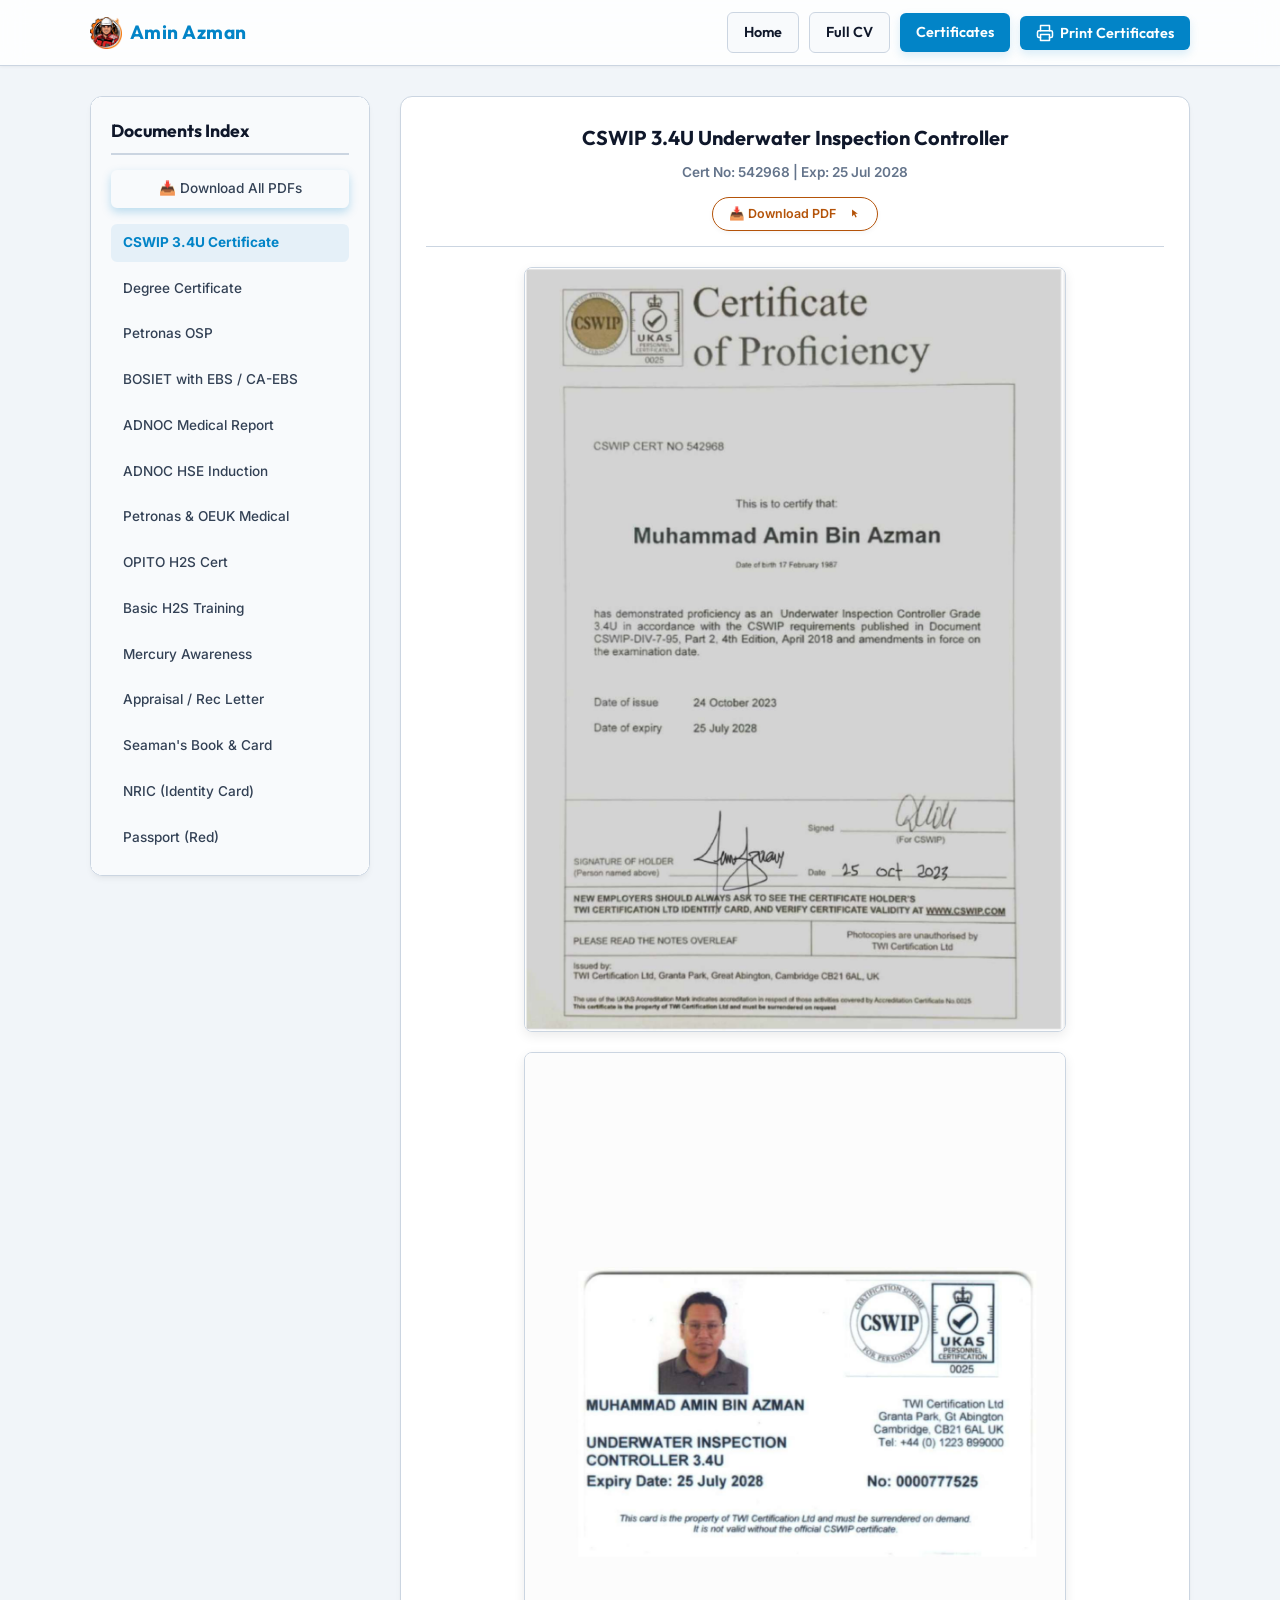
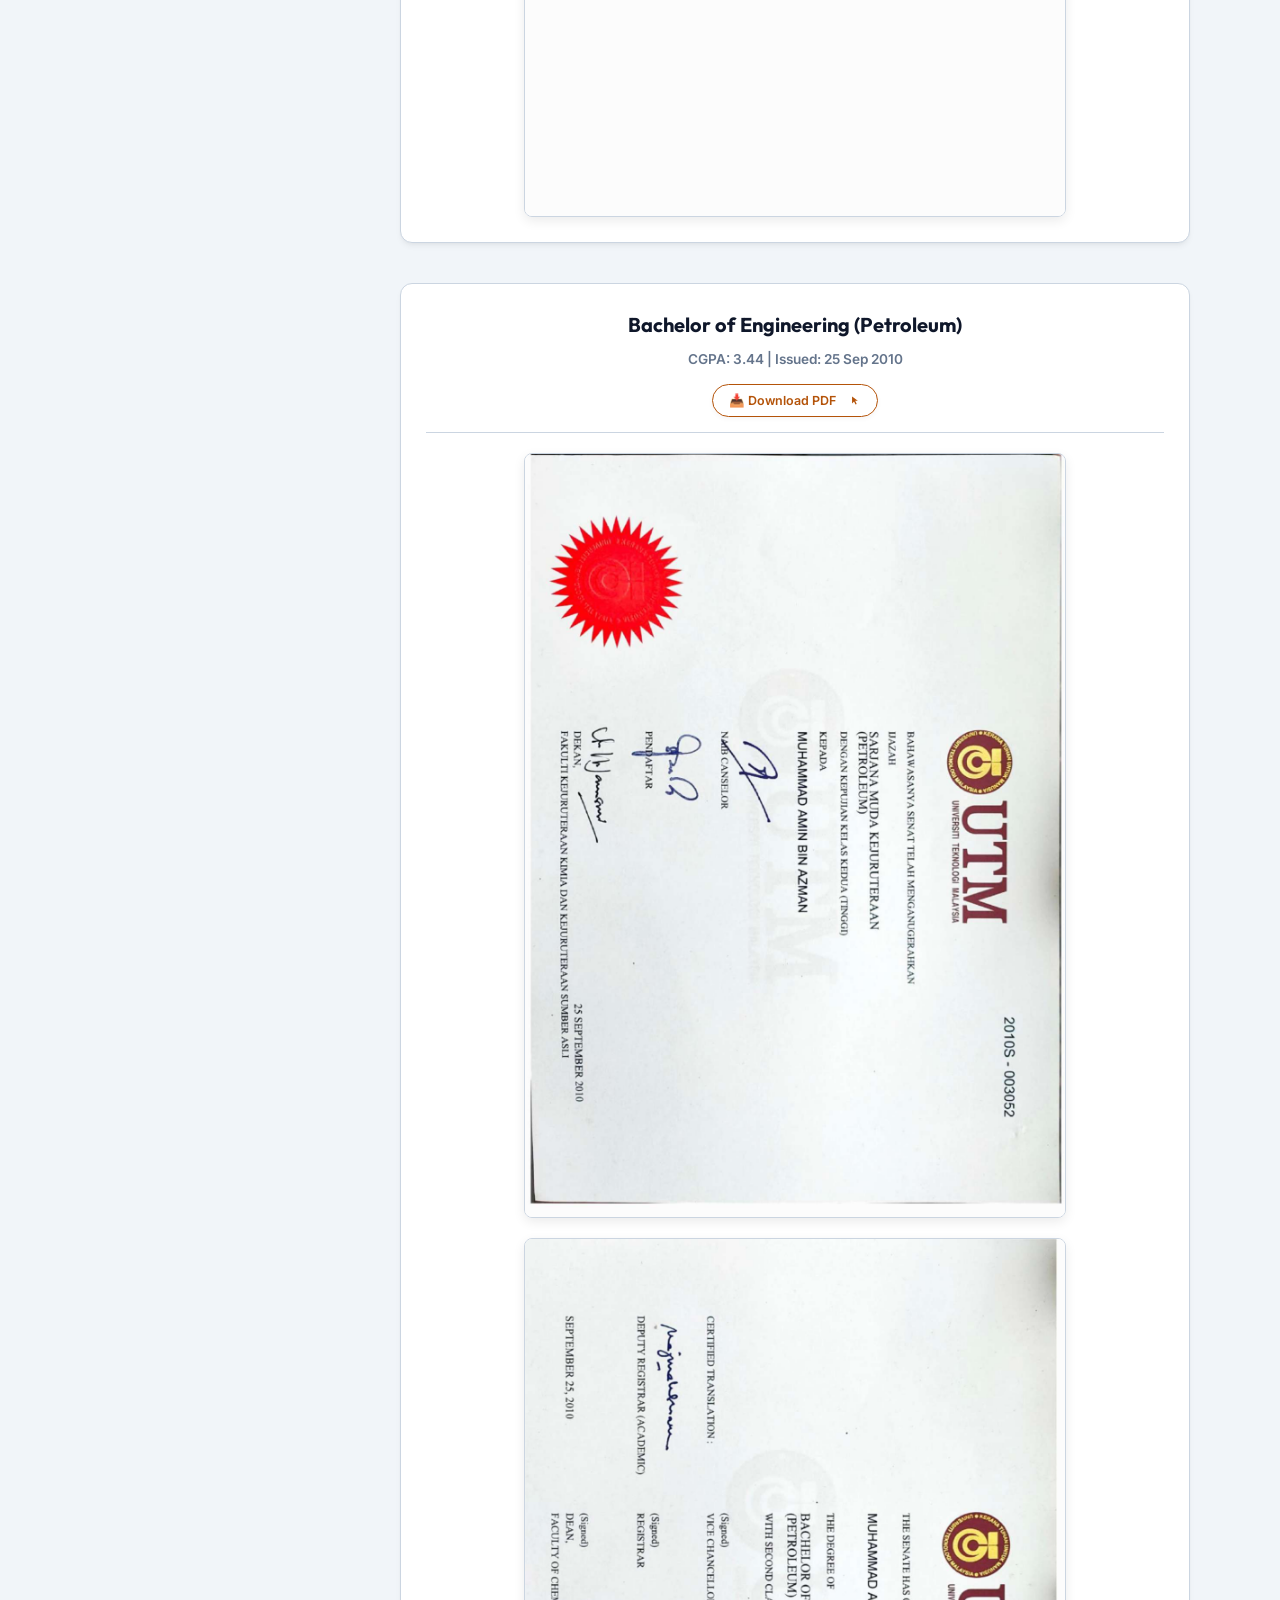
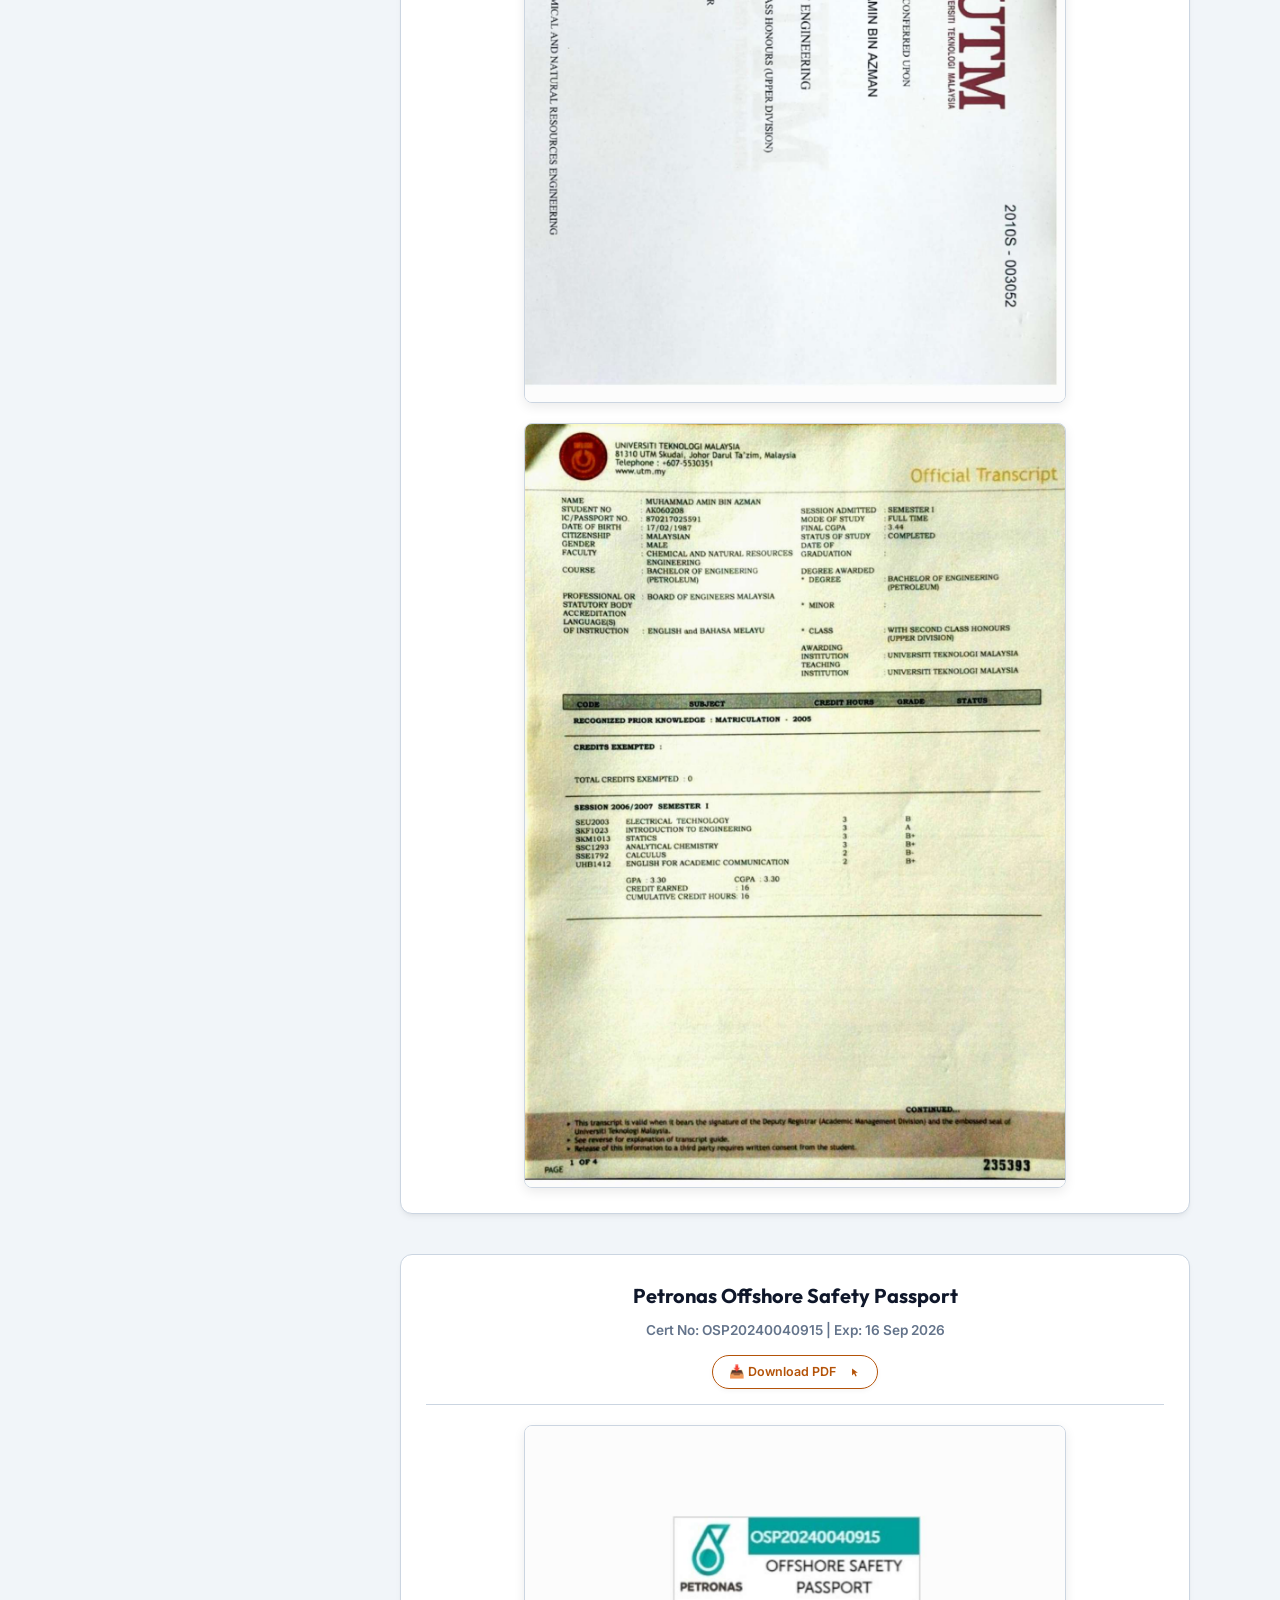
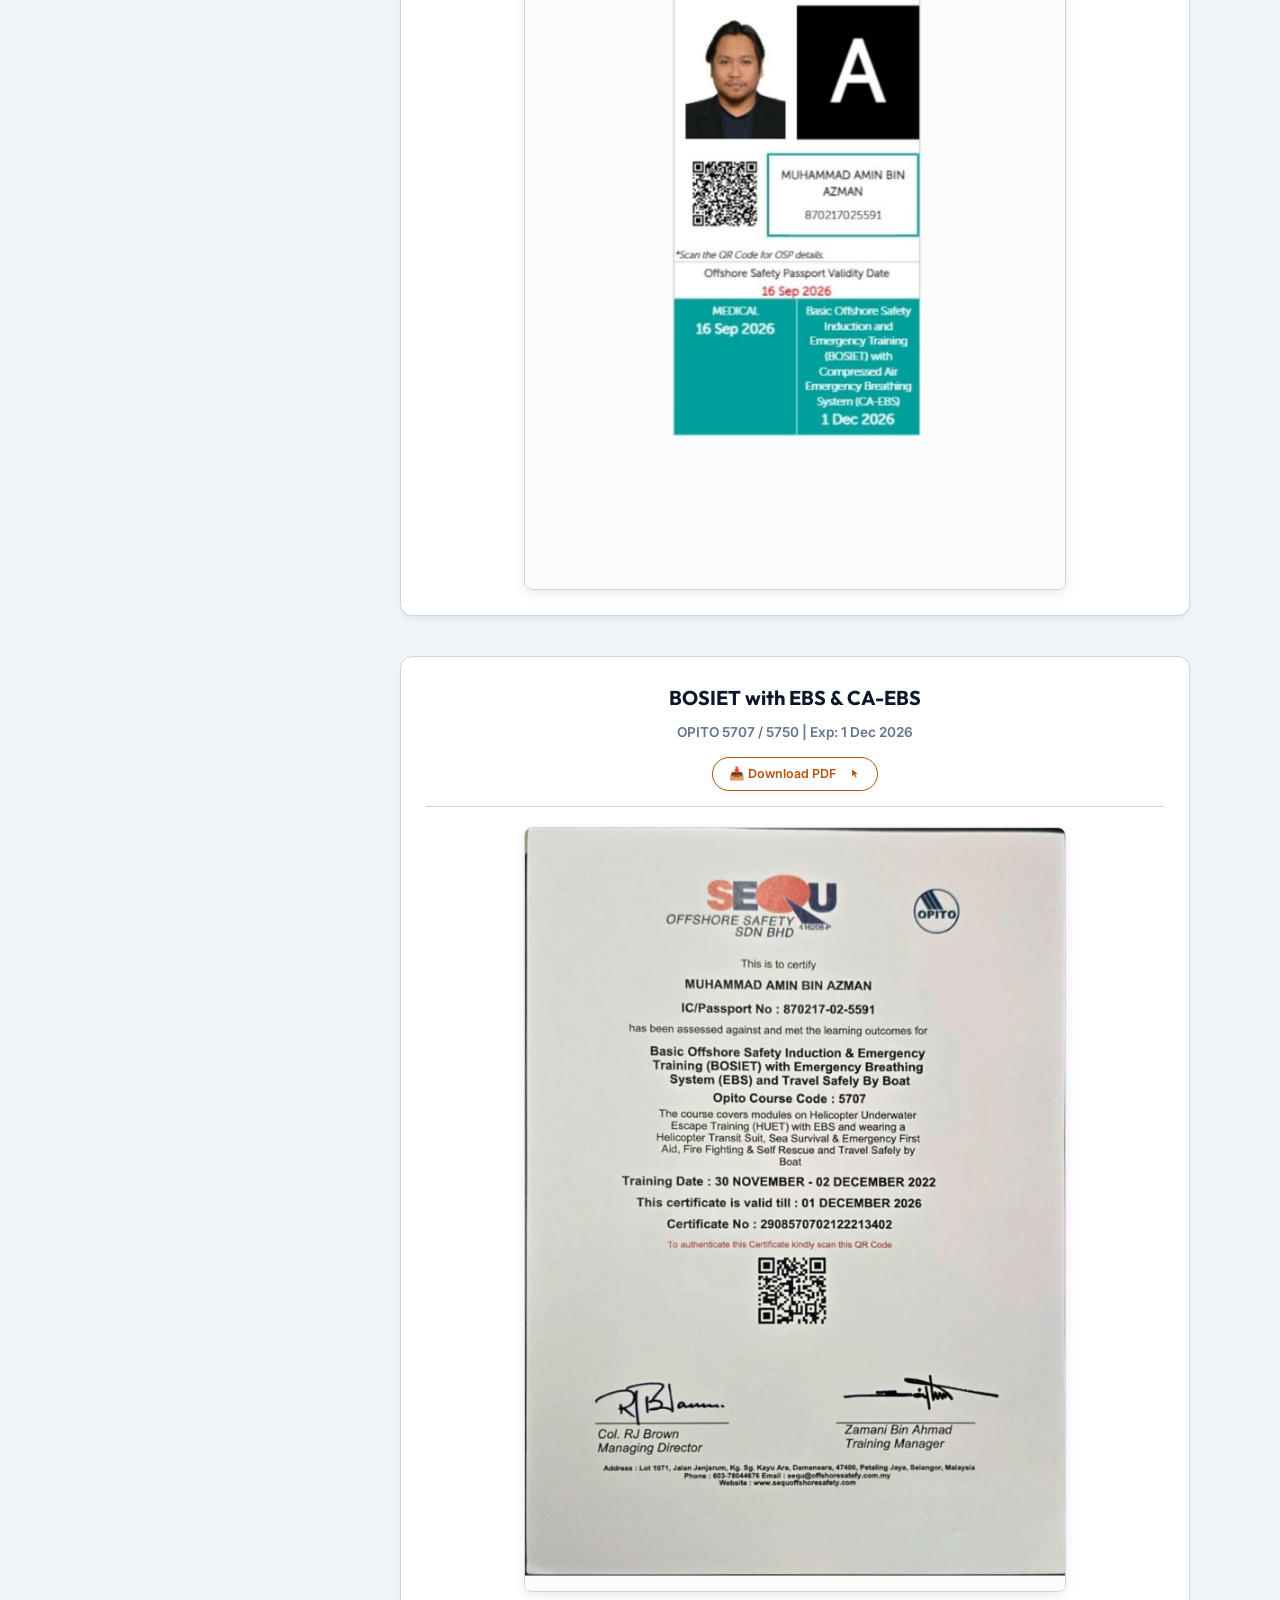
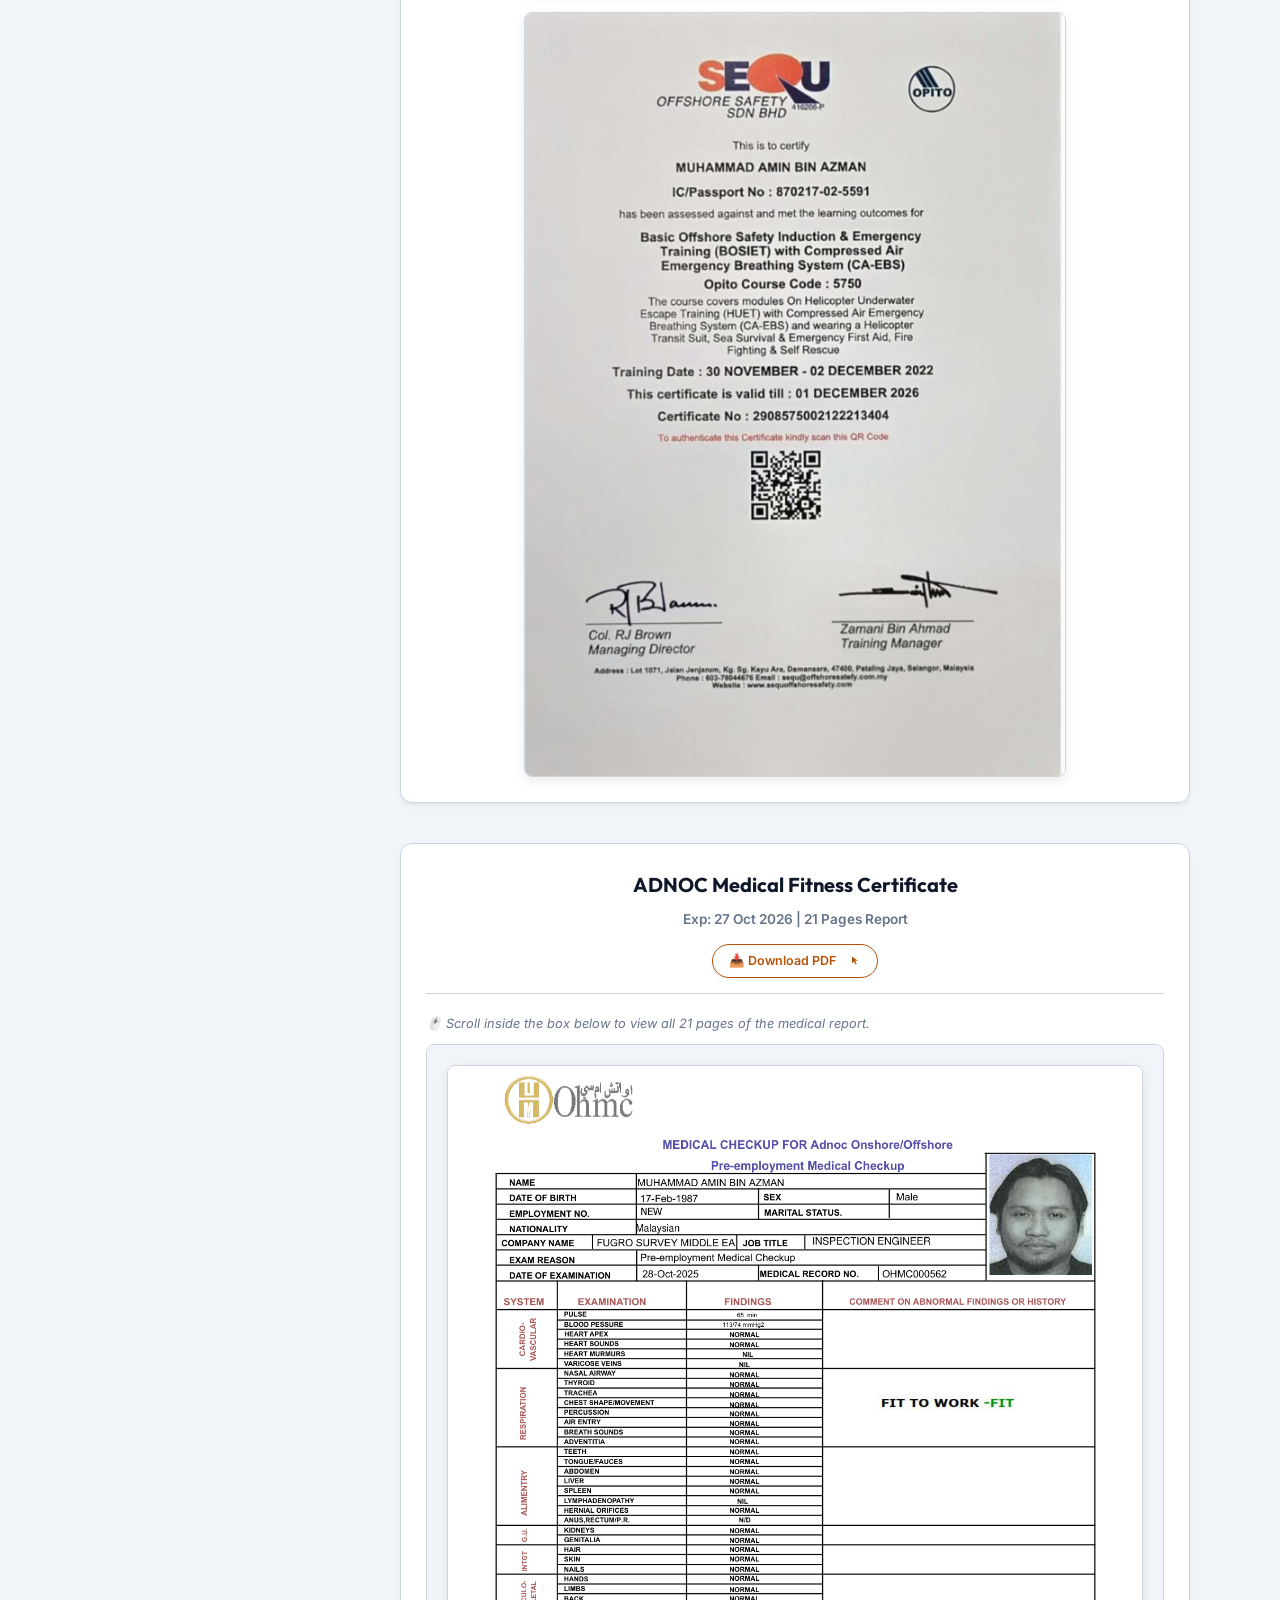
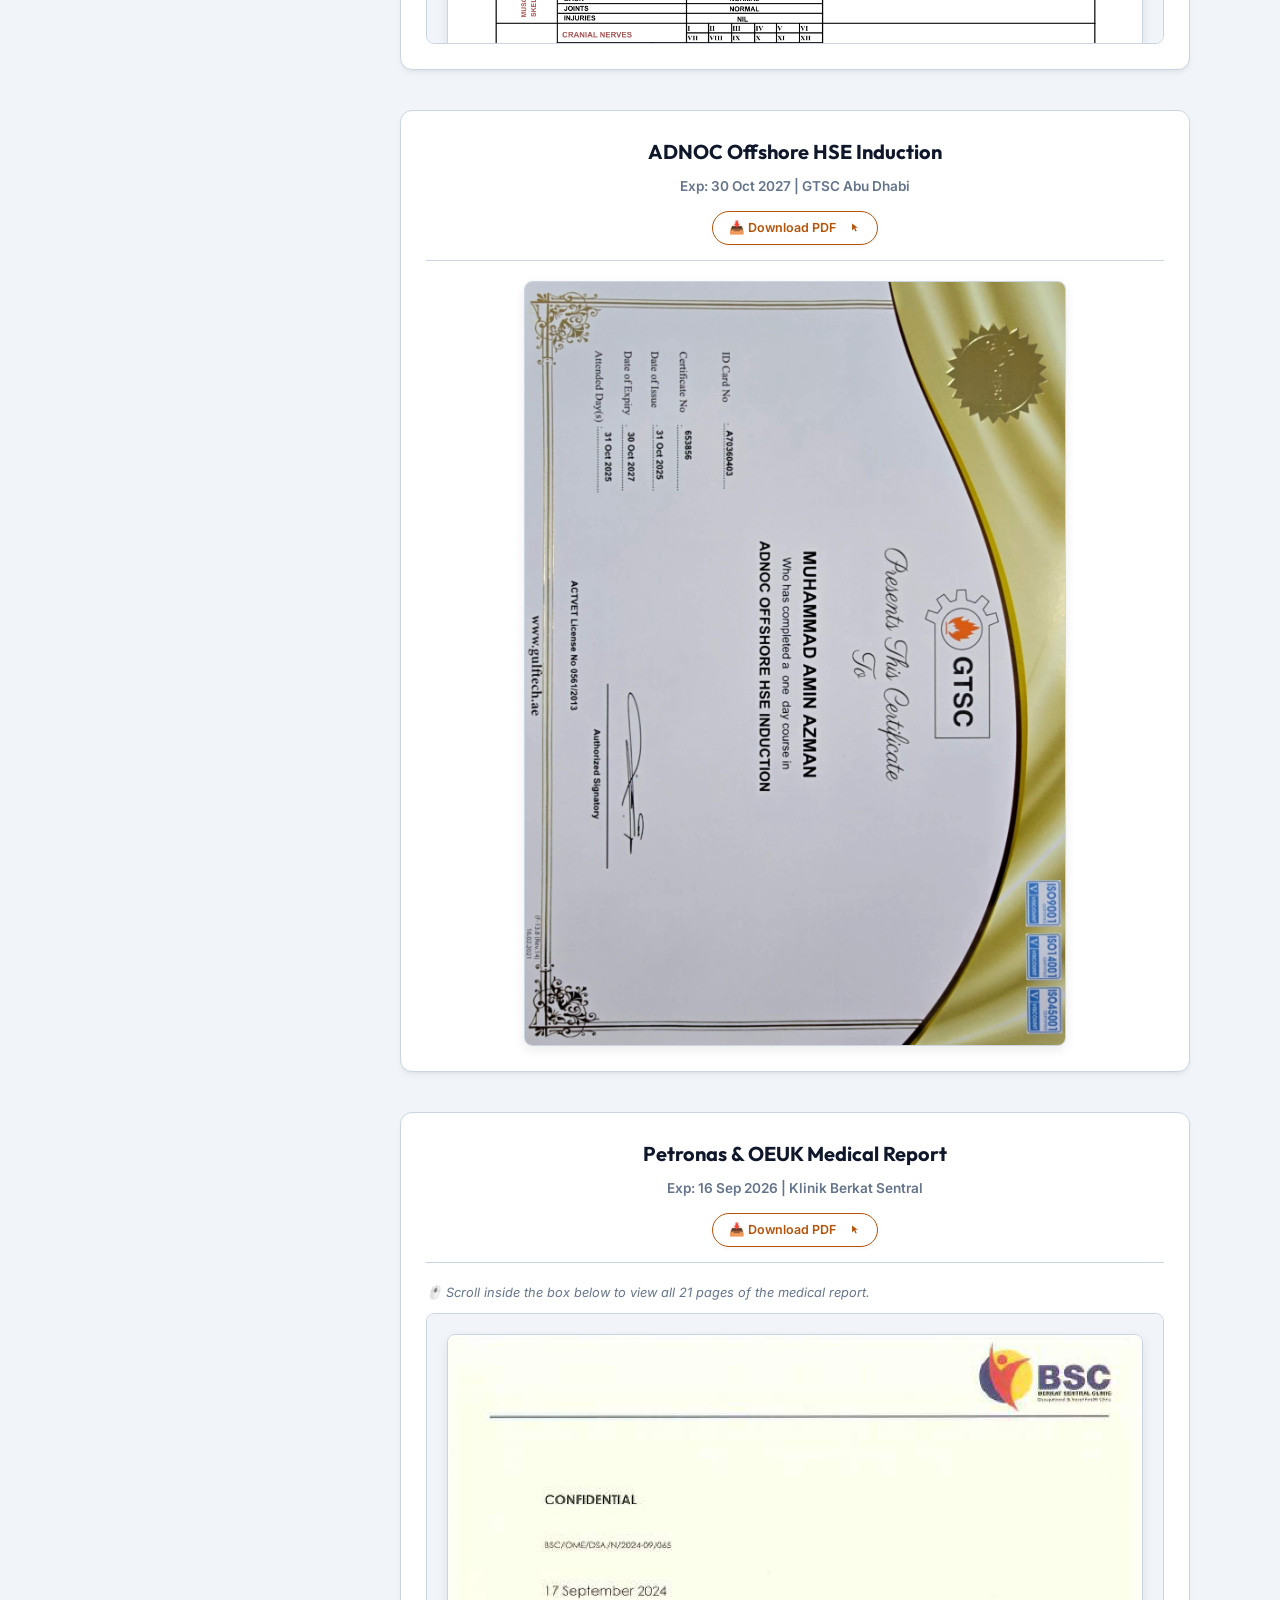
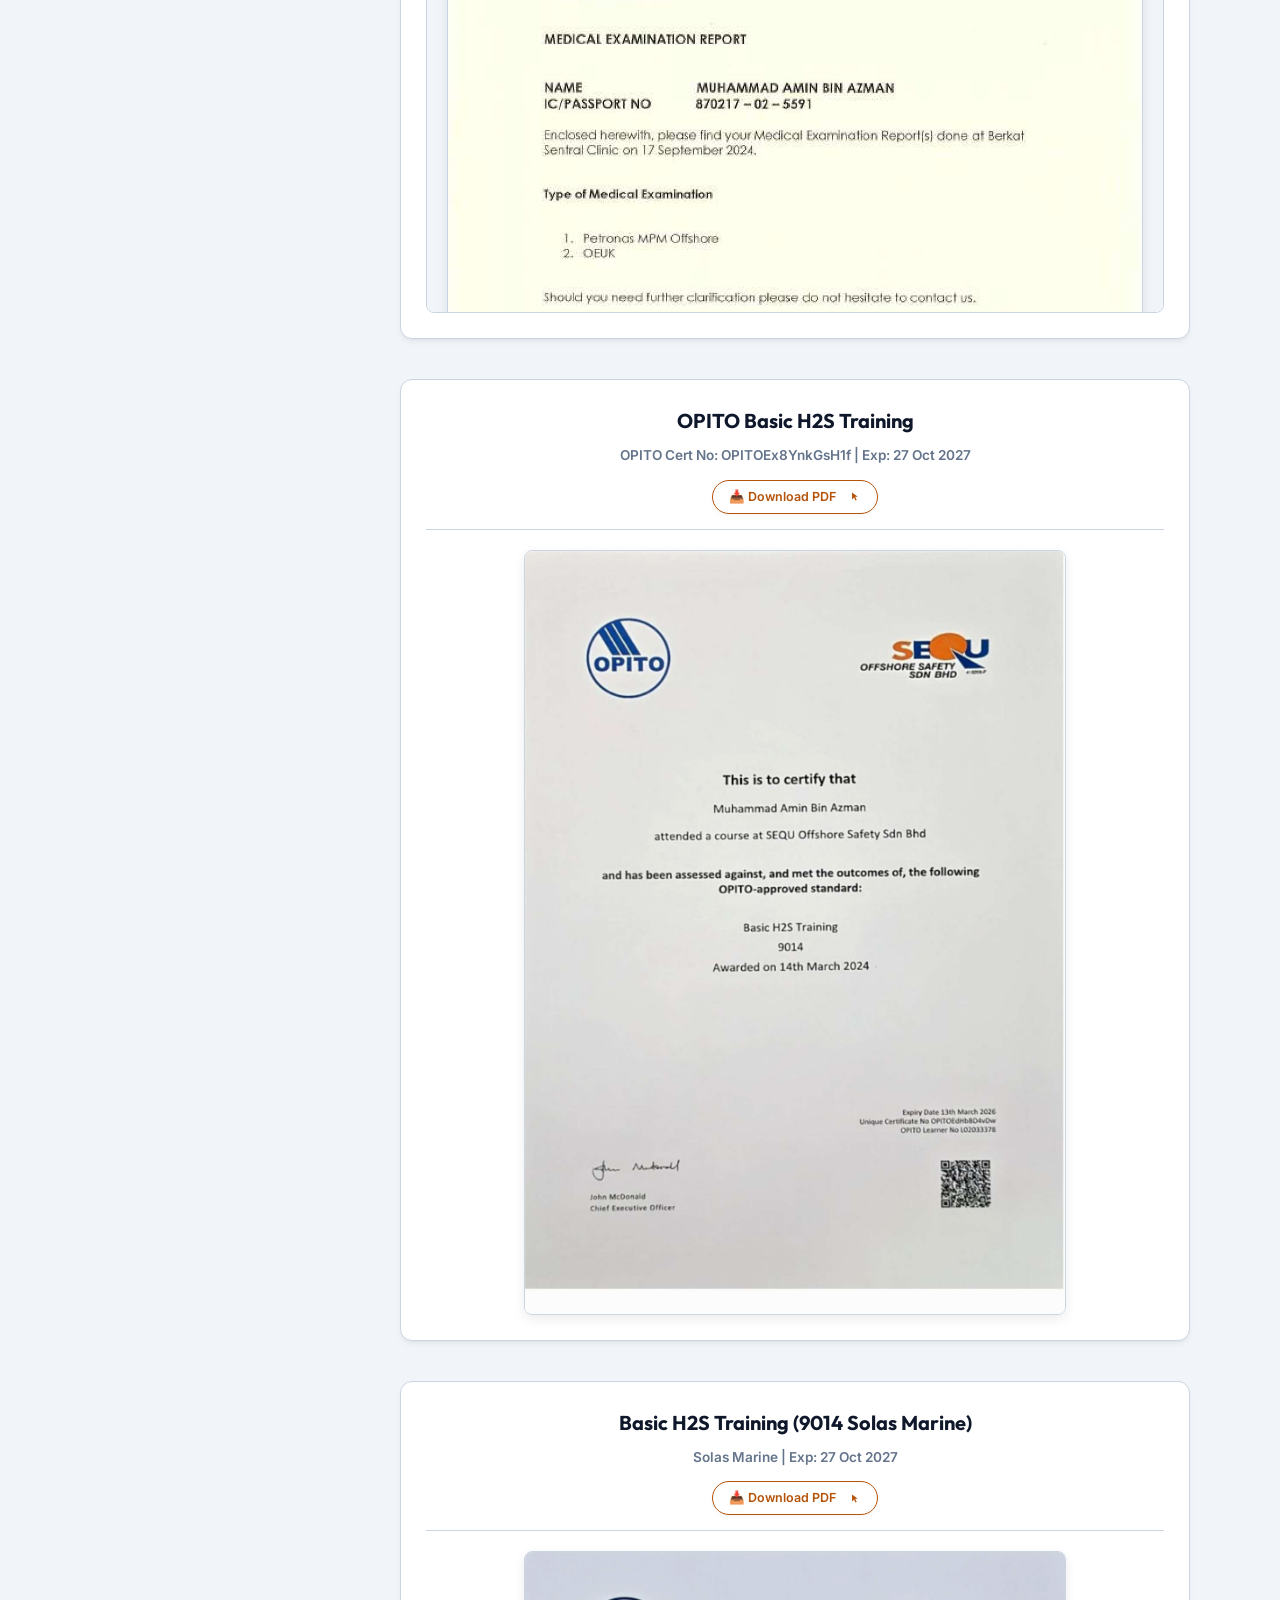
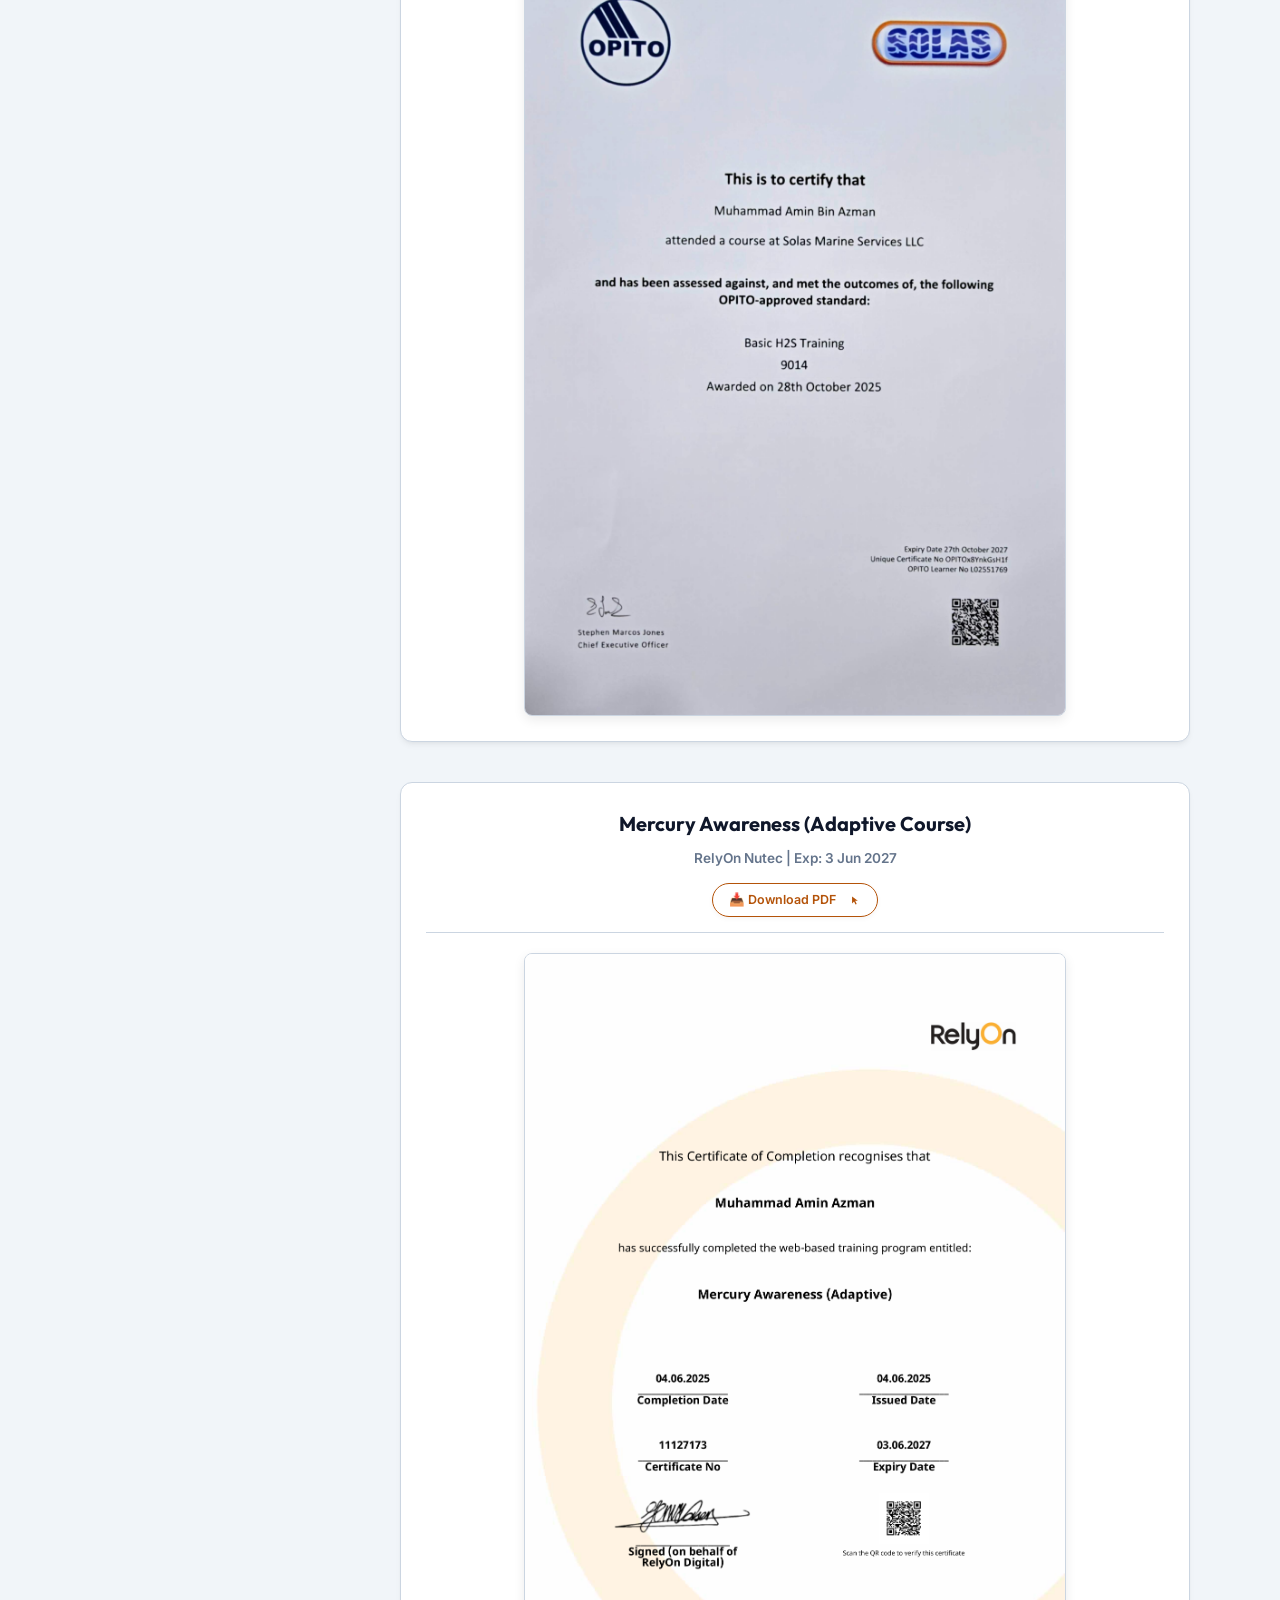
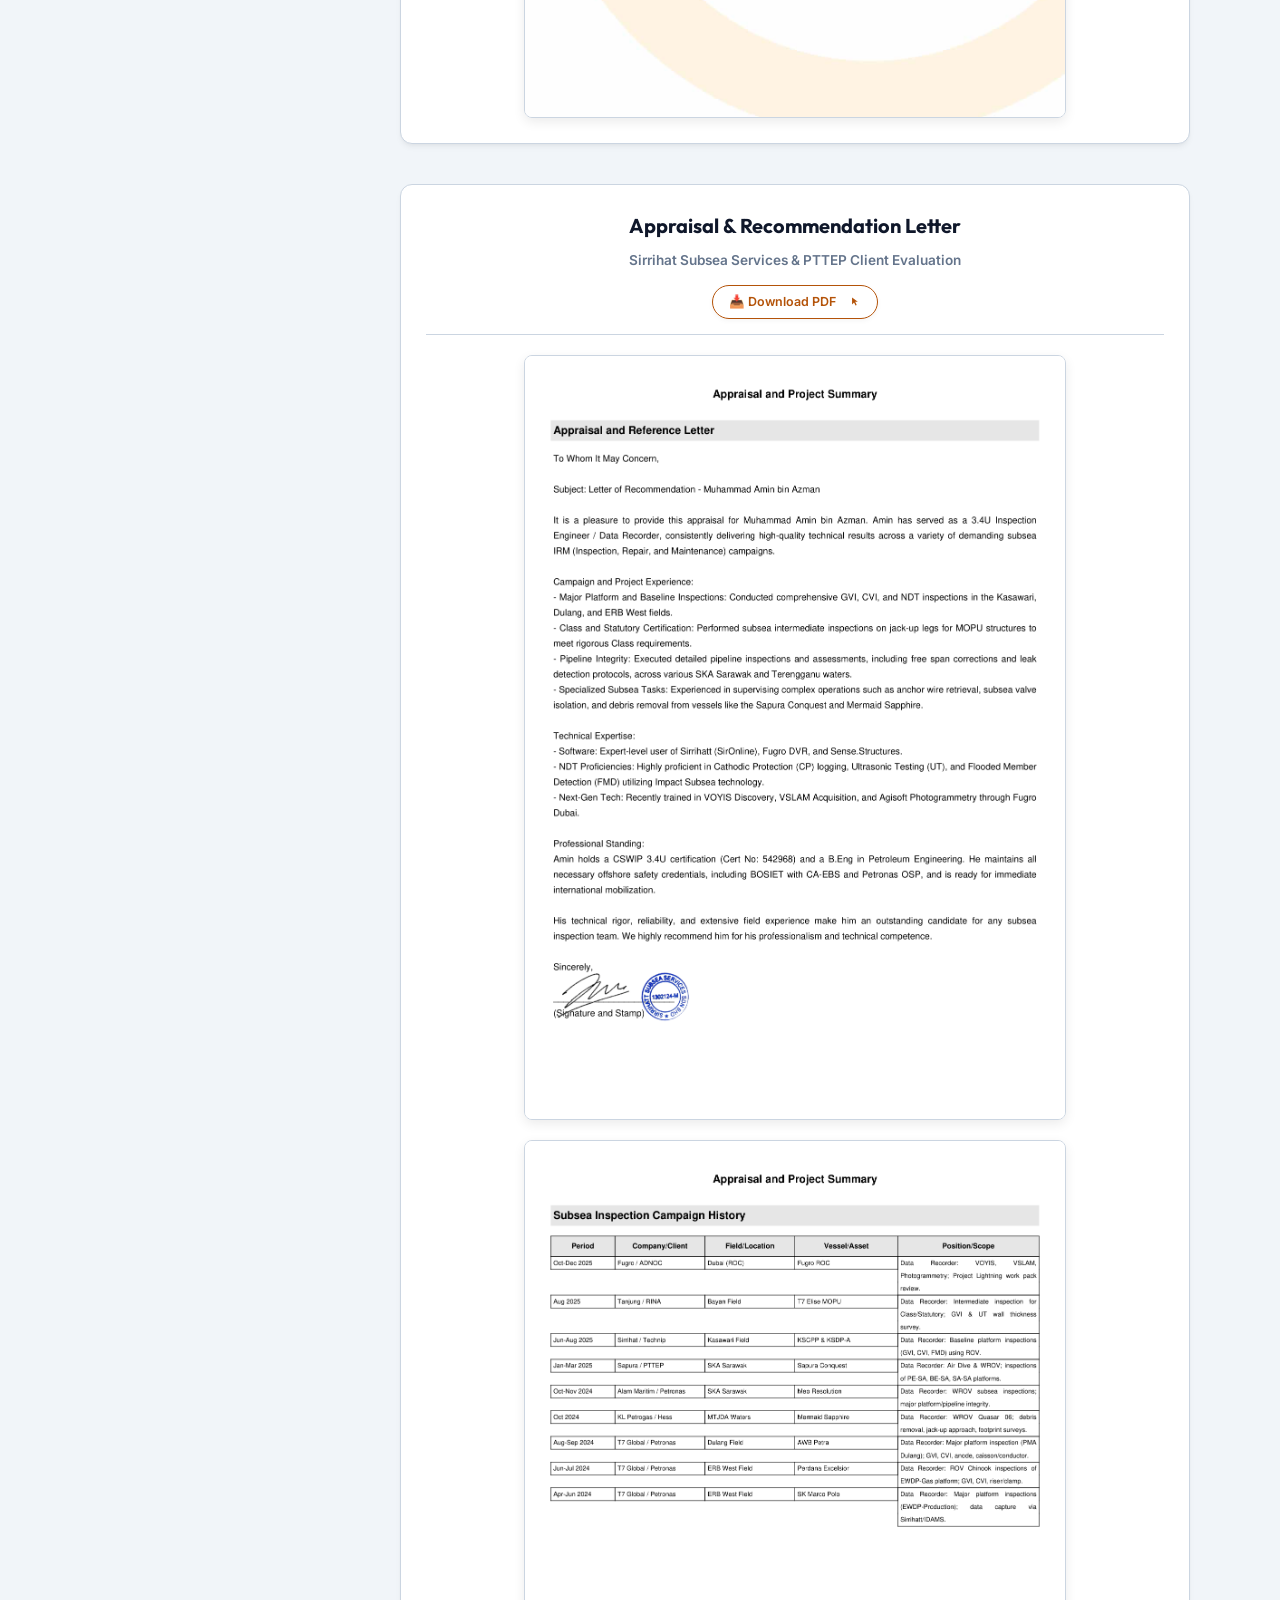
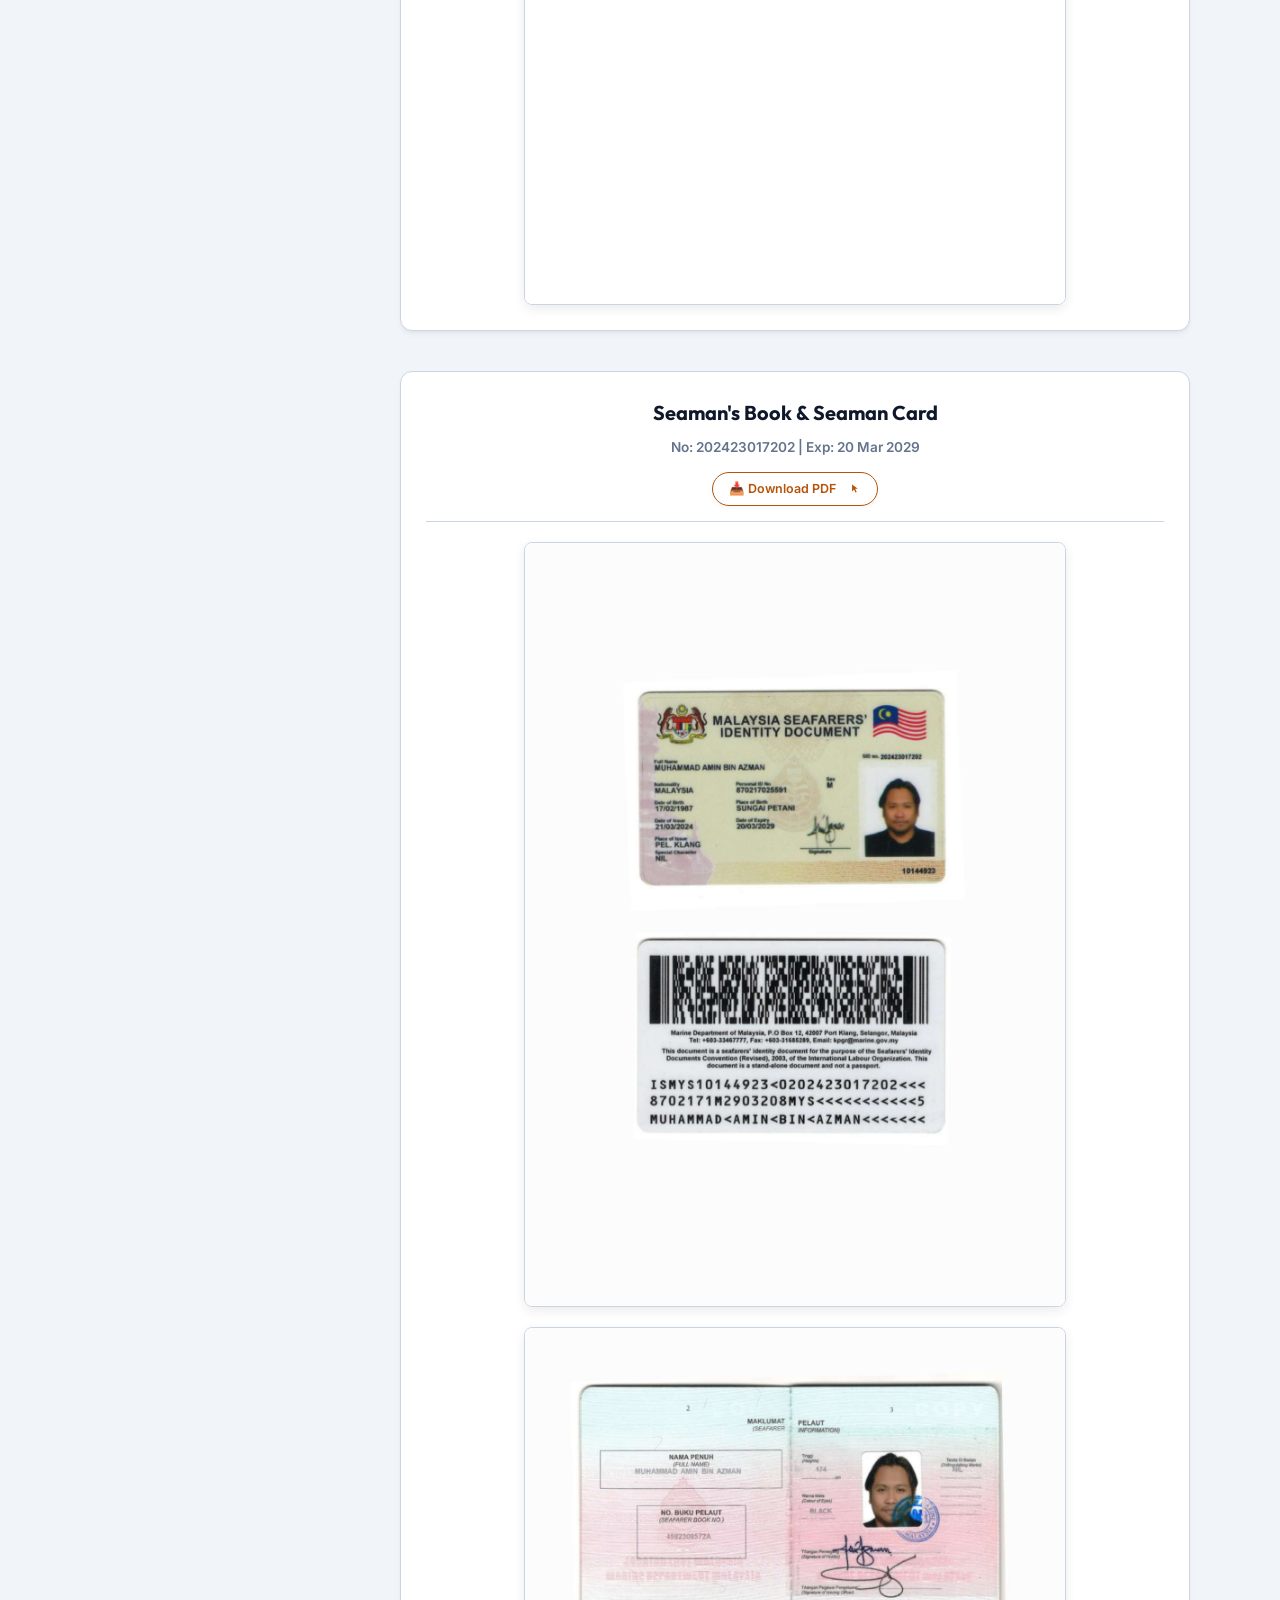
==== commit 0041c39d: "Optimize timeline & certificates: remove Petronas Competency Card (CCC) certificate from professiona" ====
--- a/certificates.html
+++ b/certificates.html
@@ -12,7 +12,7 @@
     <link href="https://fonts.googleapis.com/css2?family=Inter:wght@300;400;500;600;700&family=Outfit:wght@400;500;600;700;800&display=swap" rel="stylesheet">
     
     <!-- Link to Stylesheet -->
-    <link rel="stylesheet" href="style.css?v=6.8">
+    <link rel="stylesheet" href="style.css?v=7.1">
     
     <style>
         /* Custom Styles for Certificates Viewer */
@@ -272,7 +272,7 @@
                 <li class="nav-item" style="margin-bottom: 8px;"><a href="All_Certificates_Amin_Azman.zip" download class="cert-link" style="background: var(--accent); color: #ffffff !important; font-weight: 700; border: none; text-align: center; justify-content: center; display: flex; align-items: center; gap: 6px; box-shadow: 0 4px 10px rgba(2, 132, 199, 0.25);">📥 Download All PDFs</a></li>
                     <li class="nav-item"><a href="#cswip">CSWIP 3.4U Certificate</a></li>
                     <li class="nav-item"><a href="#degree">Degree Certificate</a></li>
-                    <li class="nav-item"><a href="#petronas-ccc">Petronas CCC</a></li>
+
                     <li class="nav-item"><a href="#petronas-osp">Petronas OSP</a></li>
                     <li class="nav-item"><a href="#bosiet">BOSIET with EBS / CA-EBS</a></li>
                     <li class="nav-item"><a href="#adnoc-medical">ADNOC Medical Report</a></li>
@@ -319,17 +319,7 @@
                     </div>
                 </section>
                 
-                <!-- Petronas CCC -->
-                <section class="cert-card" id="petronas-ccc">
-                    <div class="cert-card-header">
-                        <h2 class="cert-card-title">Petronas Competency Card (CCC)</h2>
-                        <span class="cert-meta">Cert No: CCC20240045814 | Exp: 13 Mar 2026 (Renewal in Progress)</span>
-                        <a href="15. Petronas OSP and CCC - Amin Azman.pdf" download class="cert-link btn-cert btn-cert-outline" style="padding: 6px 16px; font-size: 0.78rem; display: inline-flex; align-items: center; gap: 8px; text-decoration: none; border-radius: 30px; margin-top: 5px; box-shadow: 0 2px 5px rgba(0,0,0,0.04); width: fit-content; white-space: nowrap !important;">📥 Download PDF</a>
-                    </div>
-                    <div class="image-stack">
-                        <img src="15. Petronas OSP and CCC - Amin Azman_page_2.png" alt="Petronas CCC" class="cert-image" loading="lazy">
-                    </div>
-                </section>
+
 
                 <!-- Petronas OSP -->
                 <section class="cert-card" id="petronas-osp">
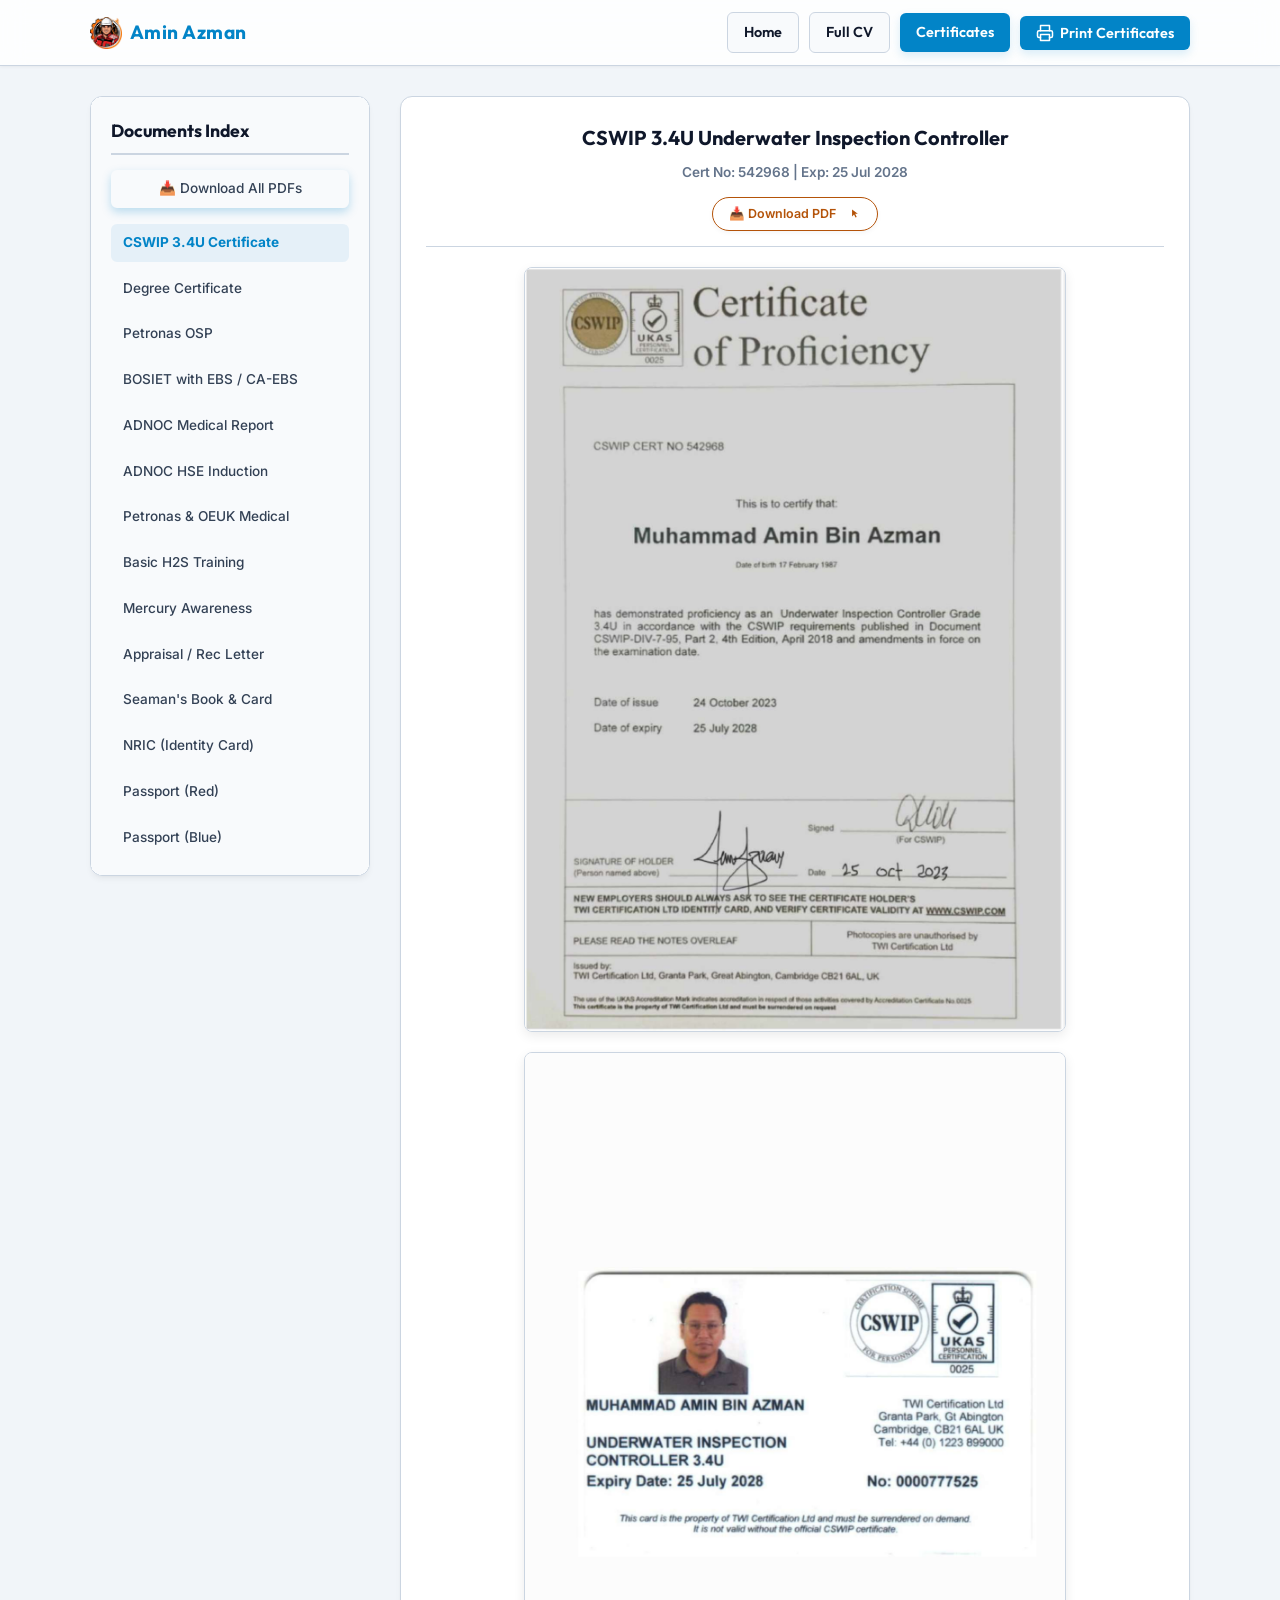
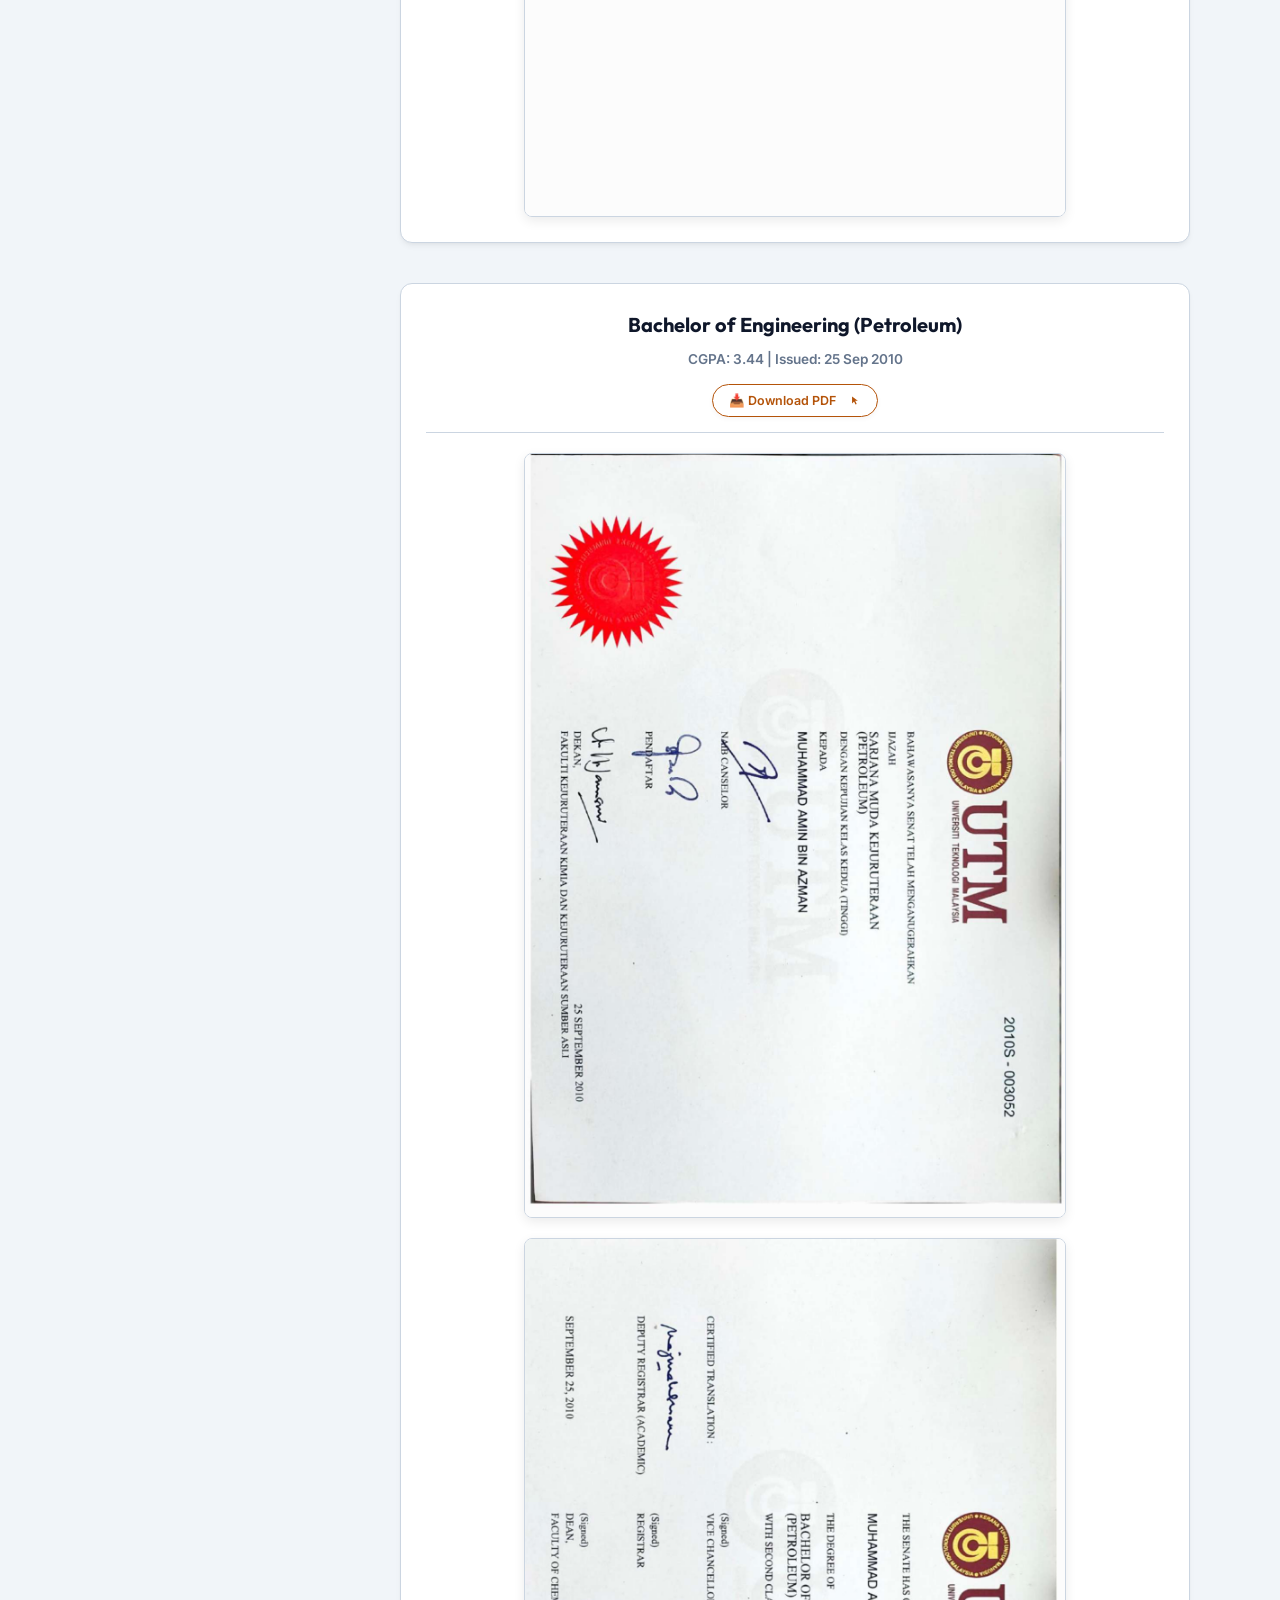
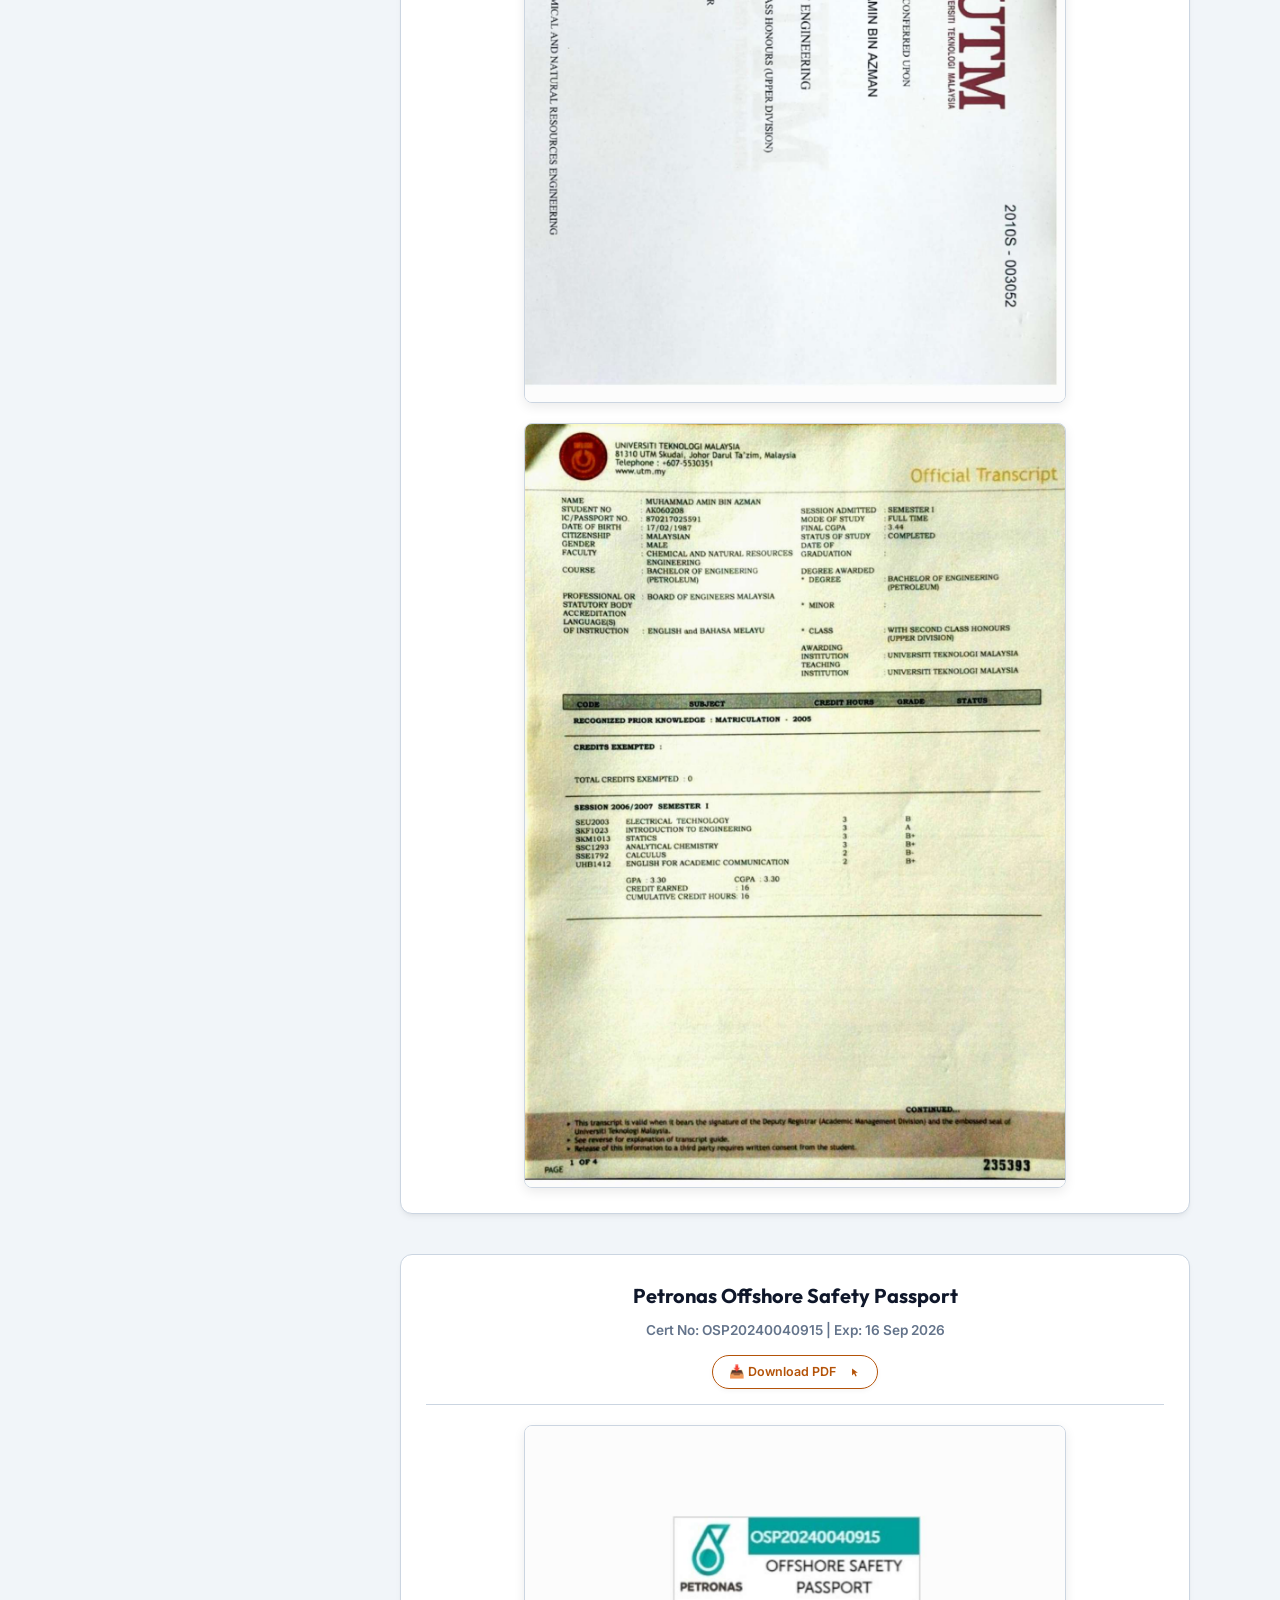
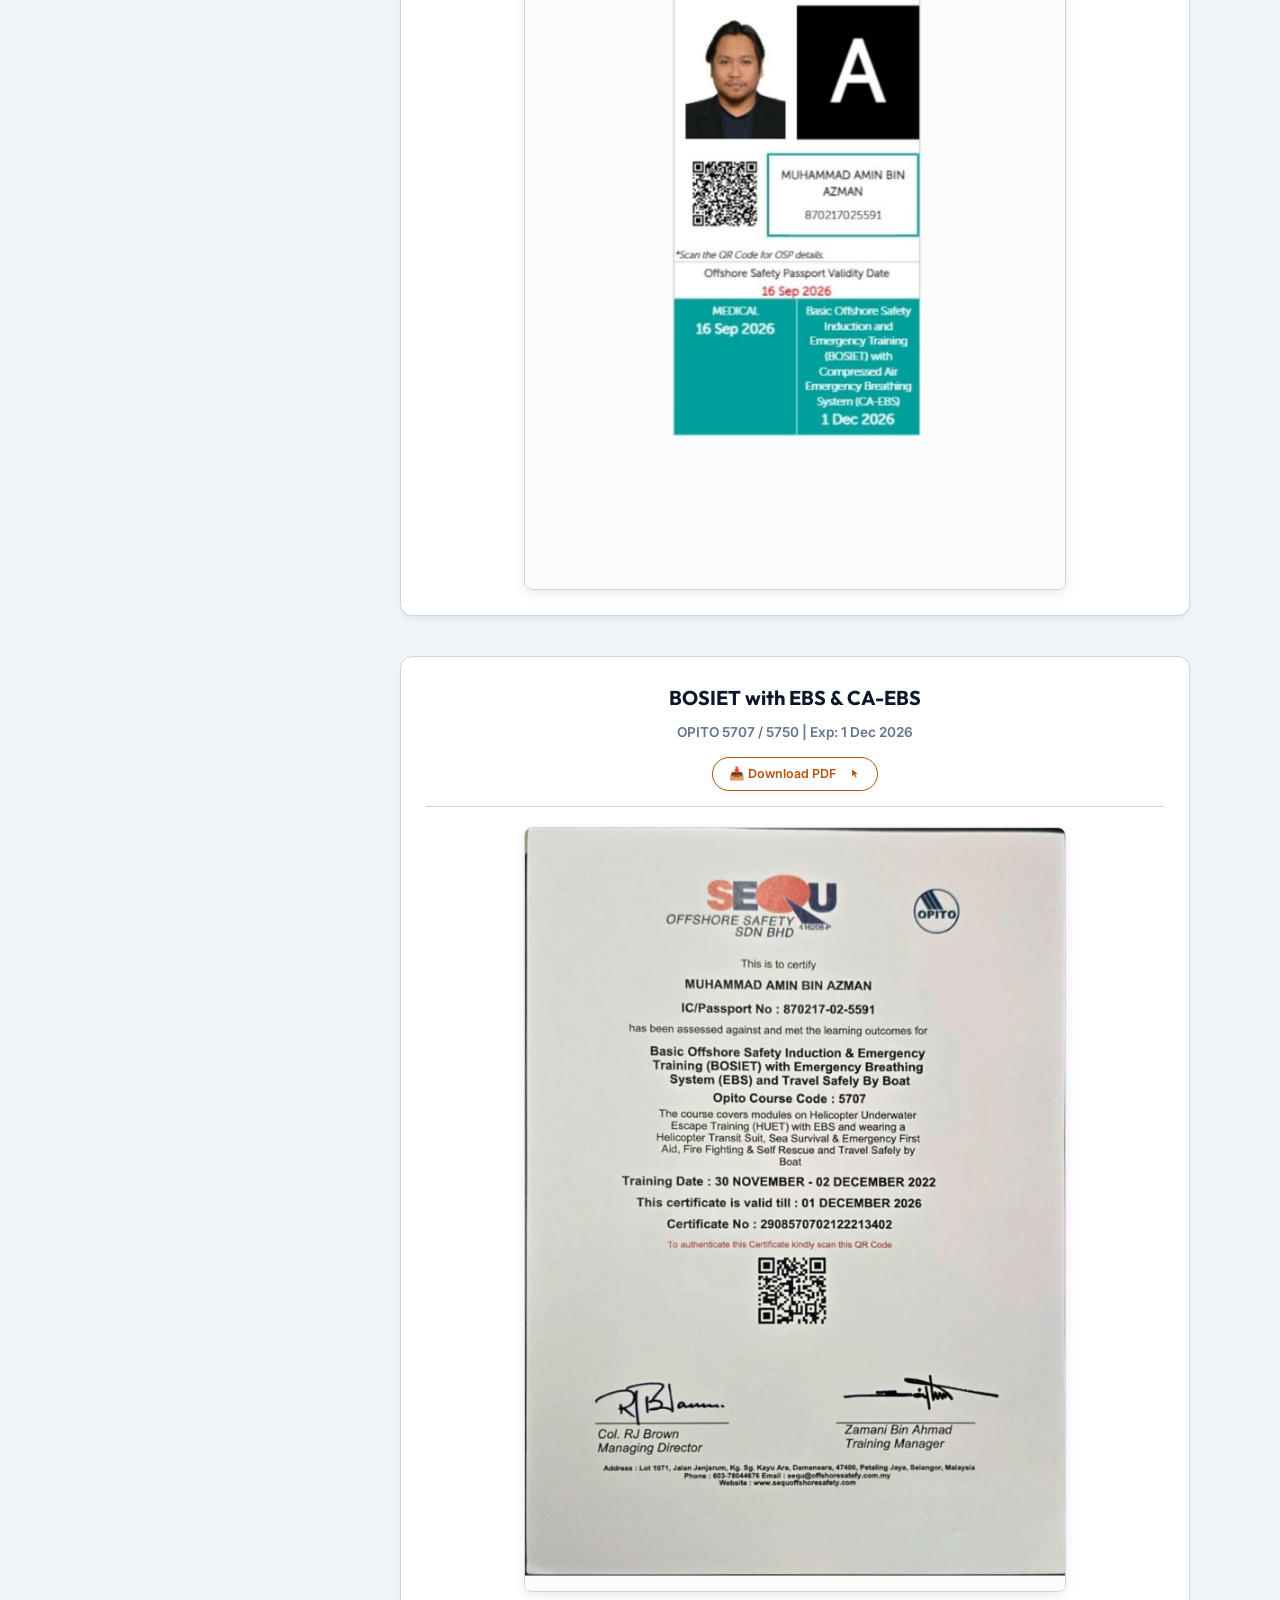
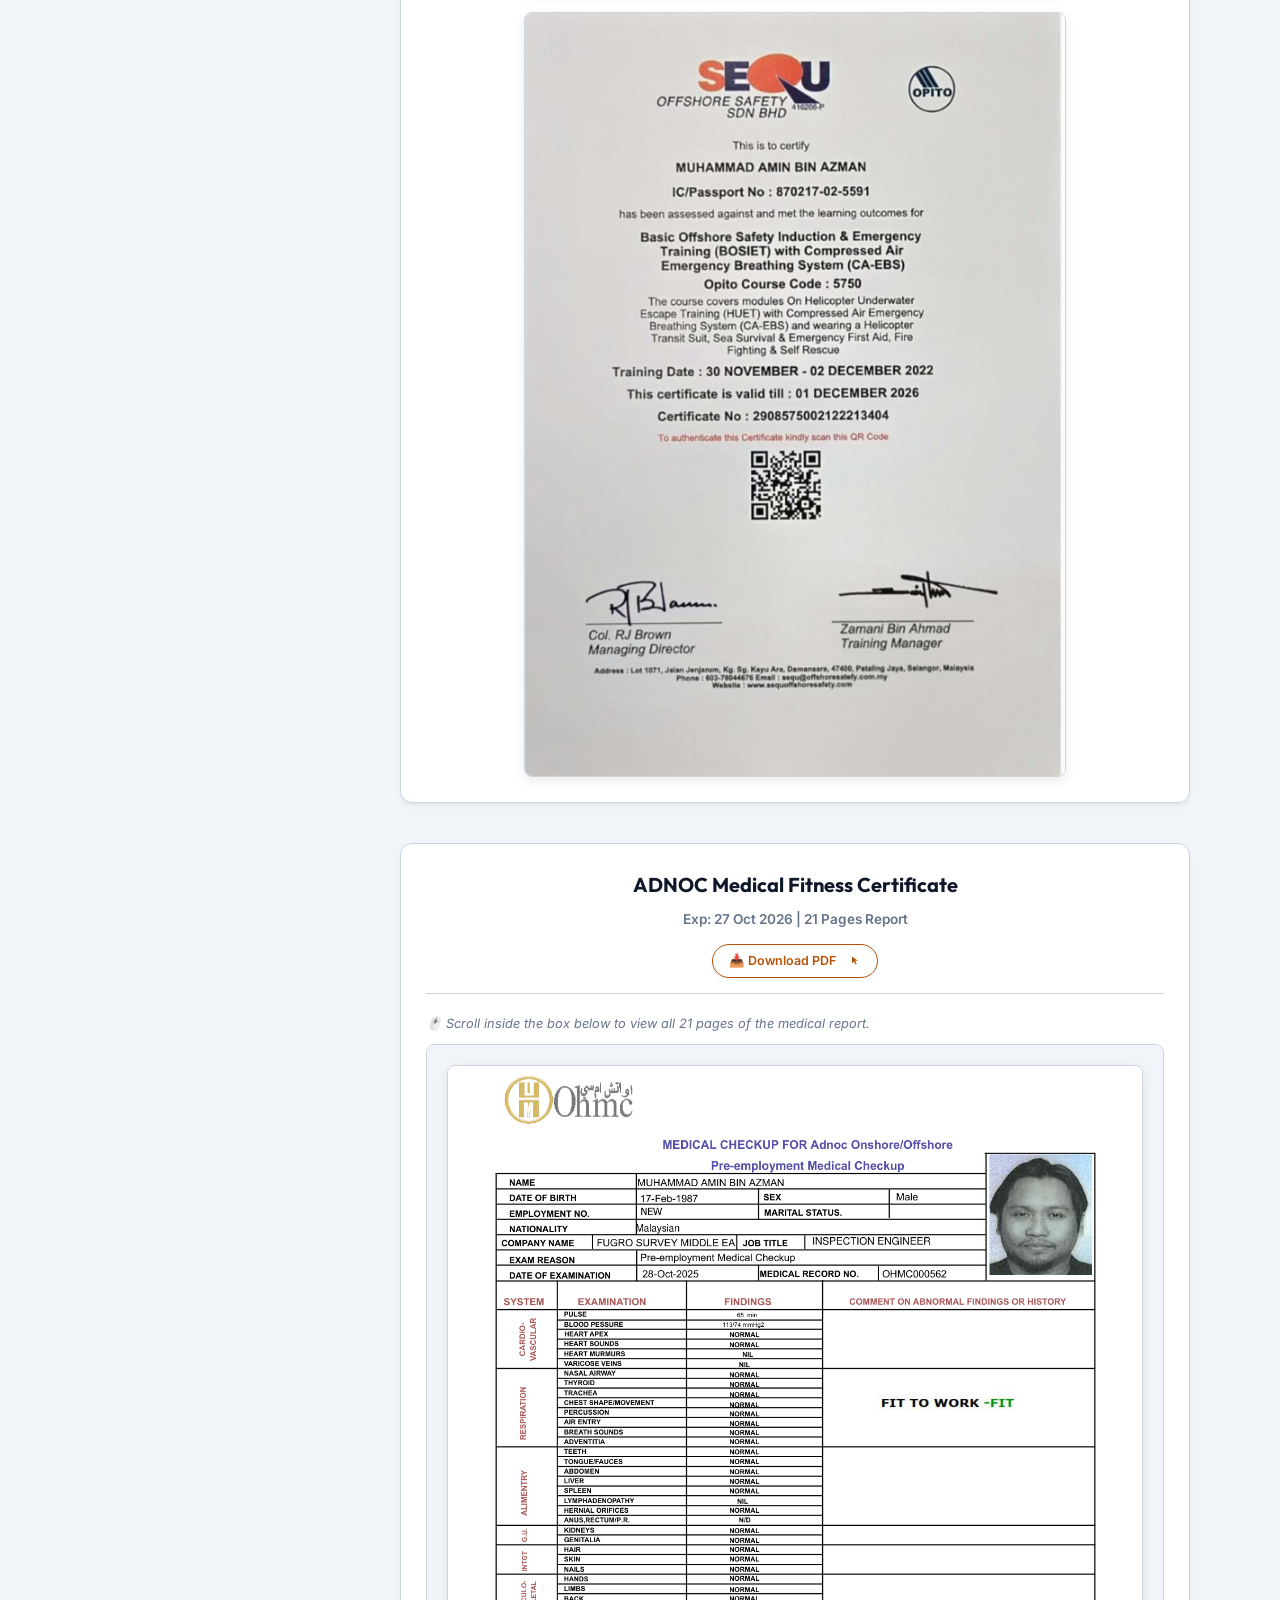
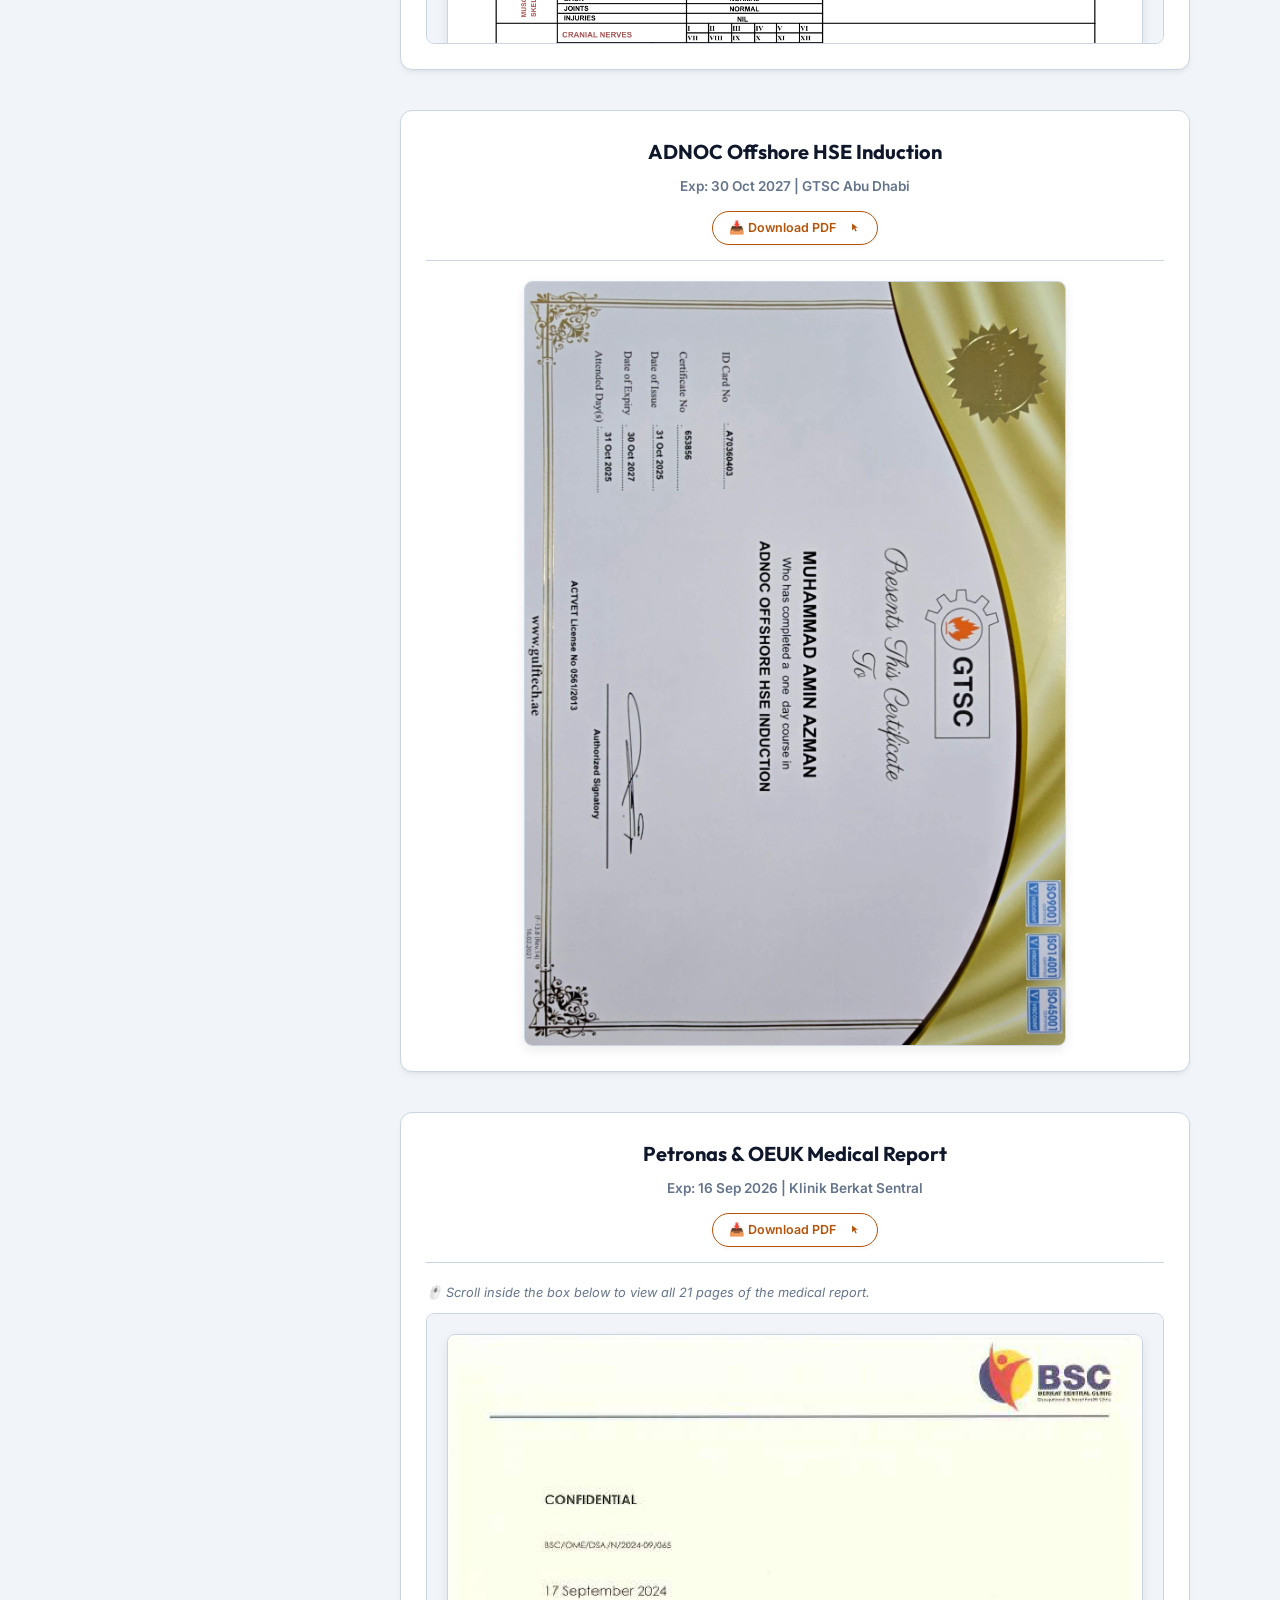
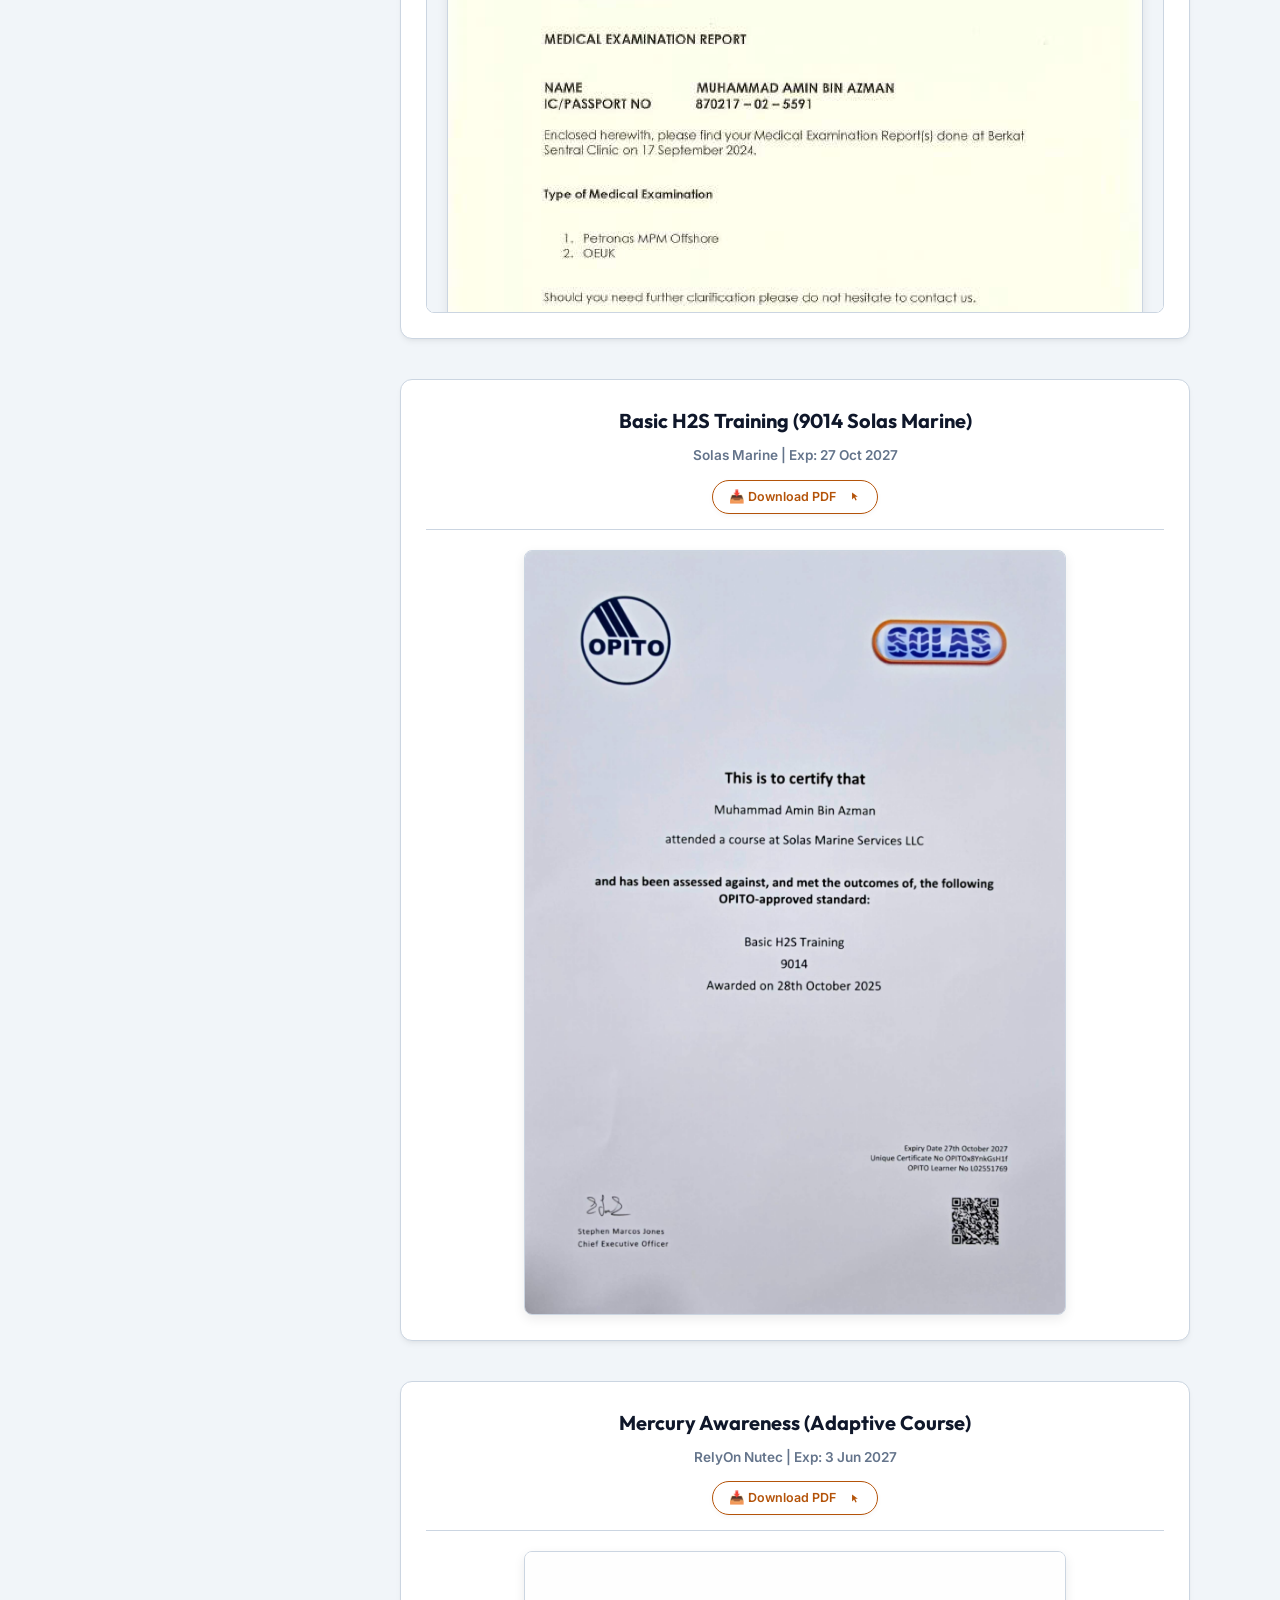
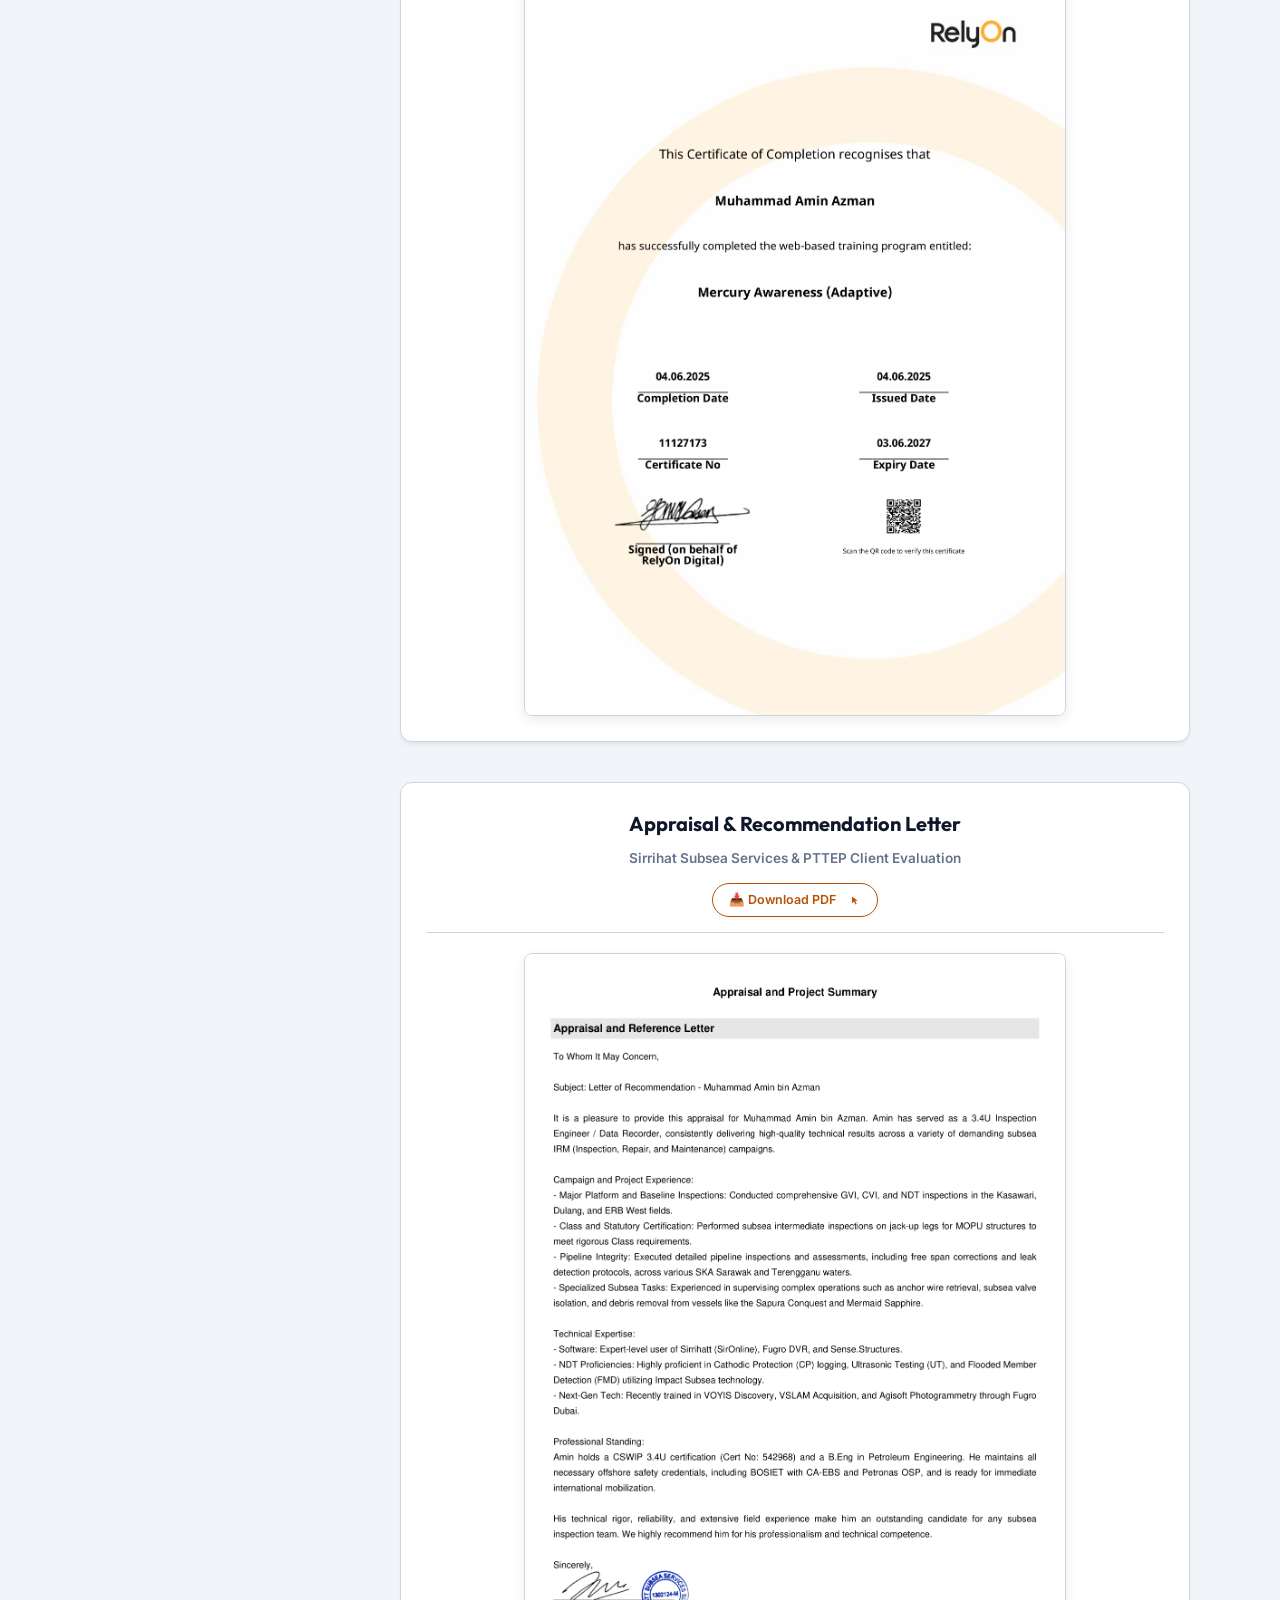
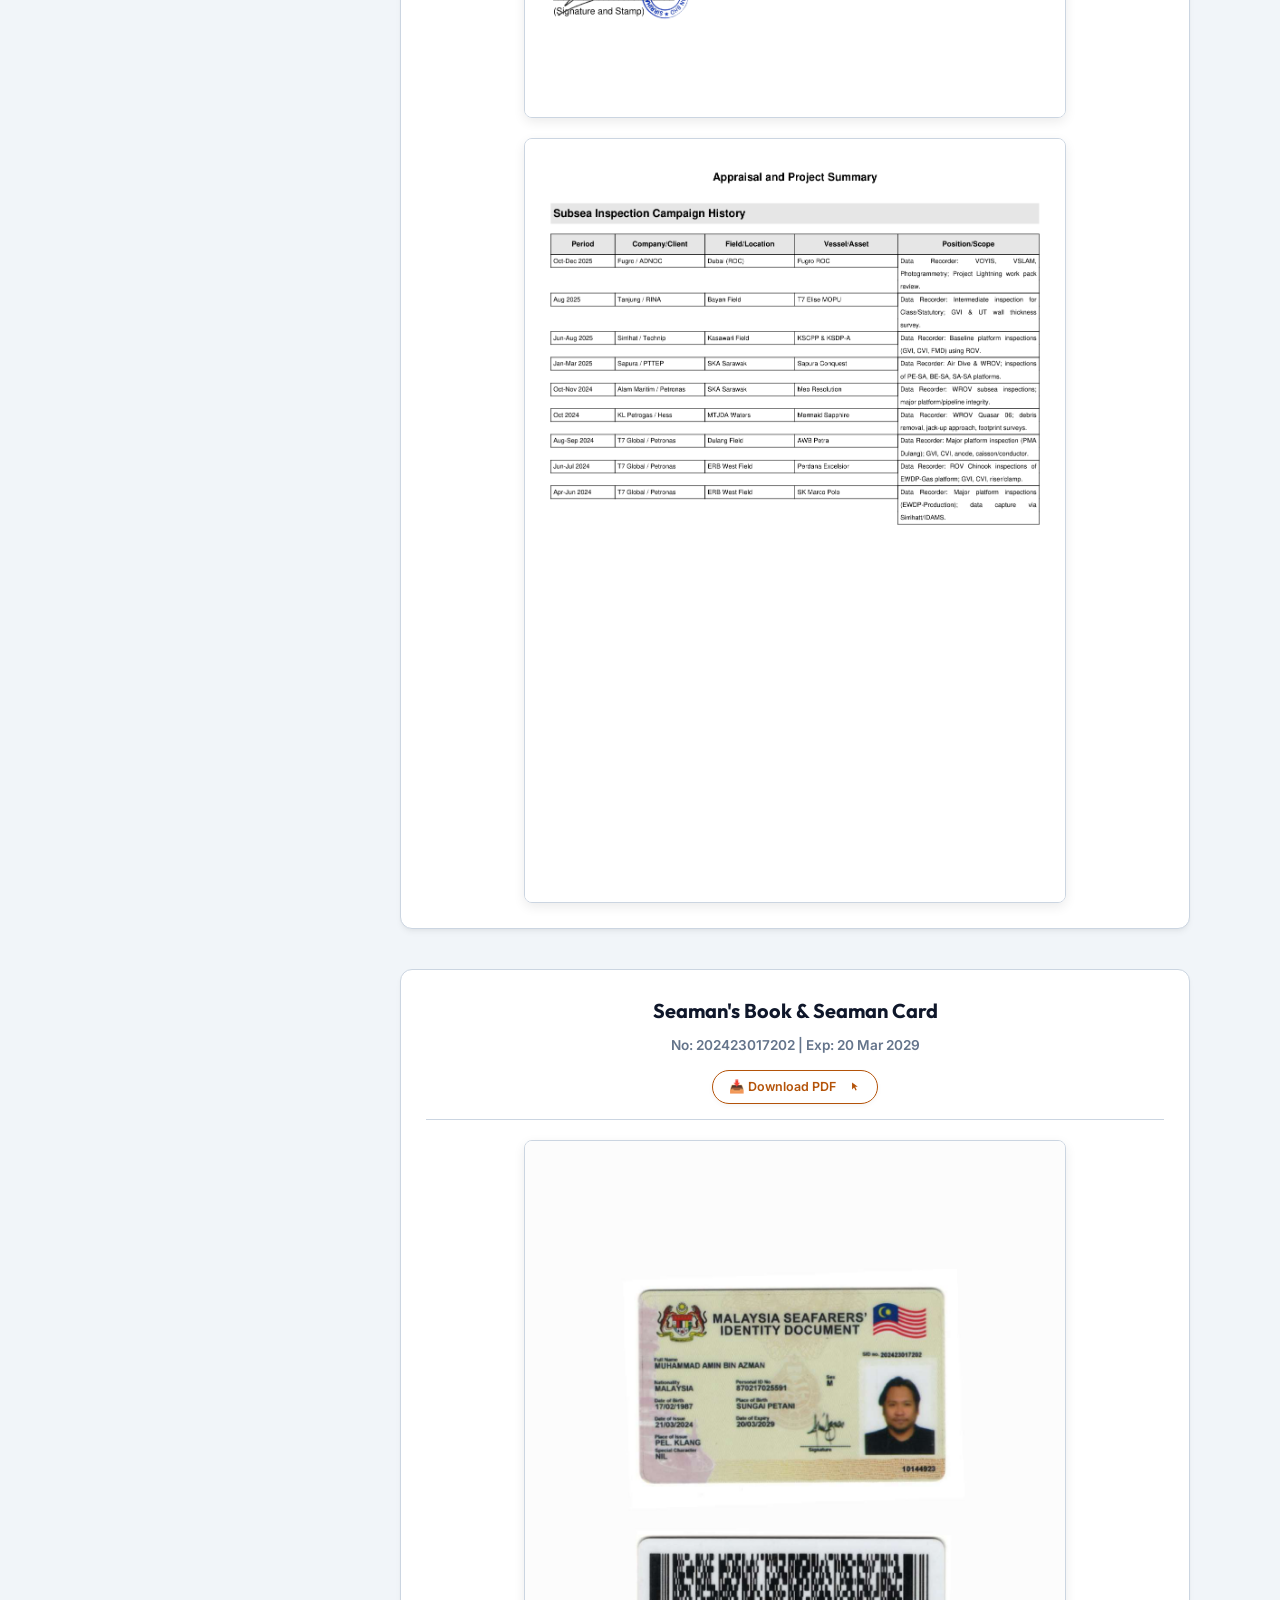
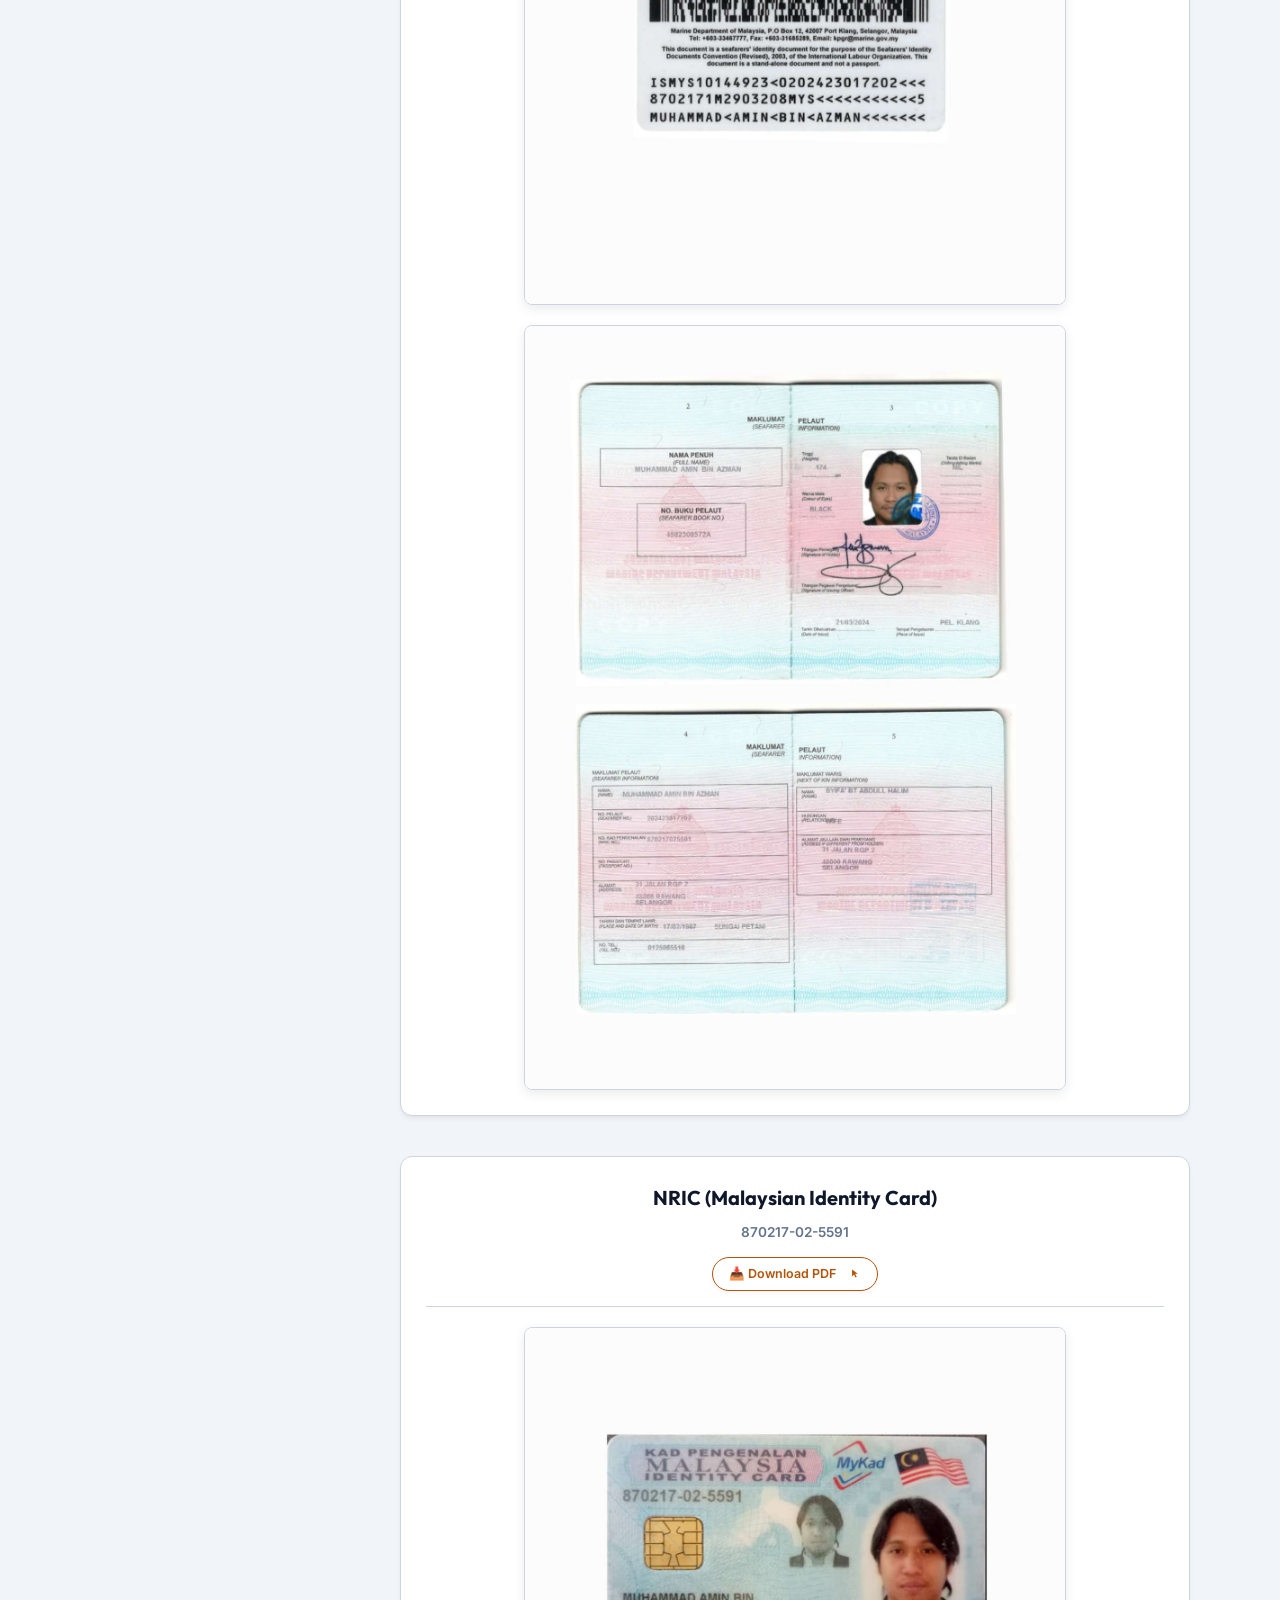
==== commit 562a60fe: "Optimize certificates & safety training: remove expired OPITO Basic H2S Training certificate from do" ====
--- a/certificates.html
+++ b/certificates.html
@@ -278,7 +278,7 @@
                     <li class="nav-item"><a href="#adnoc-medical">ADNOC Medical Report</a></li>
                     <li class="nav-item"><a href="#adnoc-hse">ADNOC HSE Induction</a></li>
                     <li class="nav-item"><a href="#petronas-medical">Petronas & OEUK Medical</a></li>
-                    <li class="nav-item"><a href="#opito-h2s">OPITO H2S Cert</a></li>
+
                     <li class="nav-item"><a href="#basic-h2s">Basic H2S Training</a></li>
                     <li class="nav-item"><a href="#mercury">Mercury Awareness</a></li>
                     <li class="nav-item"><a href="#appraisal">Appraisal / Rec Letter</a></li>
@@ -425,17 +425,7 @@
                     </div>
                 </section>
                 
-                <!-- OPITO H2S -->
-                <section class="cert-card" id="opito-h2s">
-                    <div class="cert-card-header">
-                        <h2 class="cert-card-title">OPITO Basic H2S Training</h2>
-                        <span class="cert-meta">OPITO Cert No: OPITOEx8YnkGsH1f | Exp: 27 Oct 2027</span>
-                        <a href="11. OPITO H2S Cert - Amin Azman.pdf" download class="cert-link btn-cert btn-cert-outline" style="padding: 6px 16px; font-size: 0.78rem; display: inline-flex; align-items: center; gap: 8px; text-decoration: none; border-radius: 30px; margin-top: 5px; box-shadow: 0 2px 5px rgba(0,0,0,0.04); width: fit-content; white-space: nowrap !important;">📥 Download PDF</a>
-                    </div>
-                    <div class="image-stack">
-                        <img src="11. OPITO H2S Cert - Amin Azman.png" alt="OPITO H2S Certificate" class="cert-image" loading="lazy">
-                    </div>
-                </section>
+
                 
                 <!-- Basic H2S Training (Solas) -->
                 <section class="cert-card" id="basic-h2s">
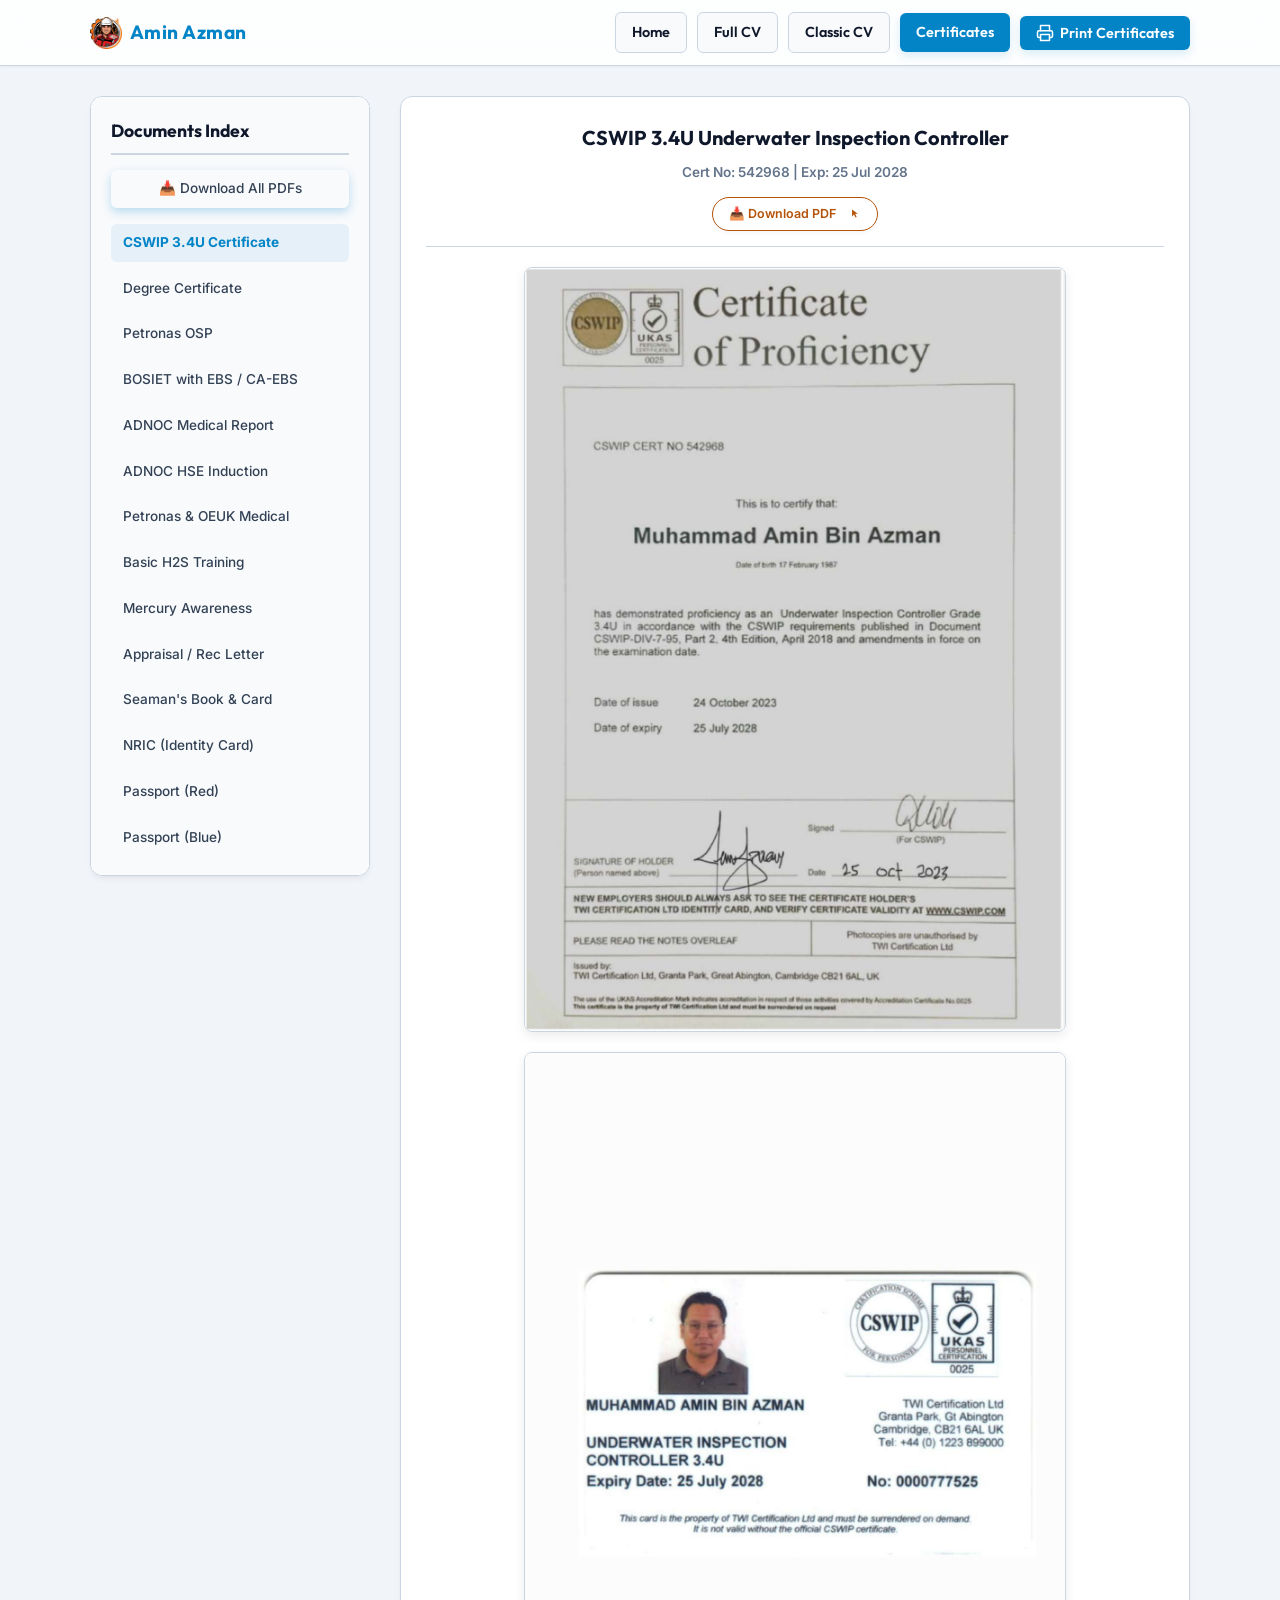
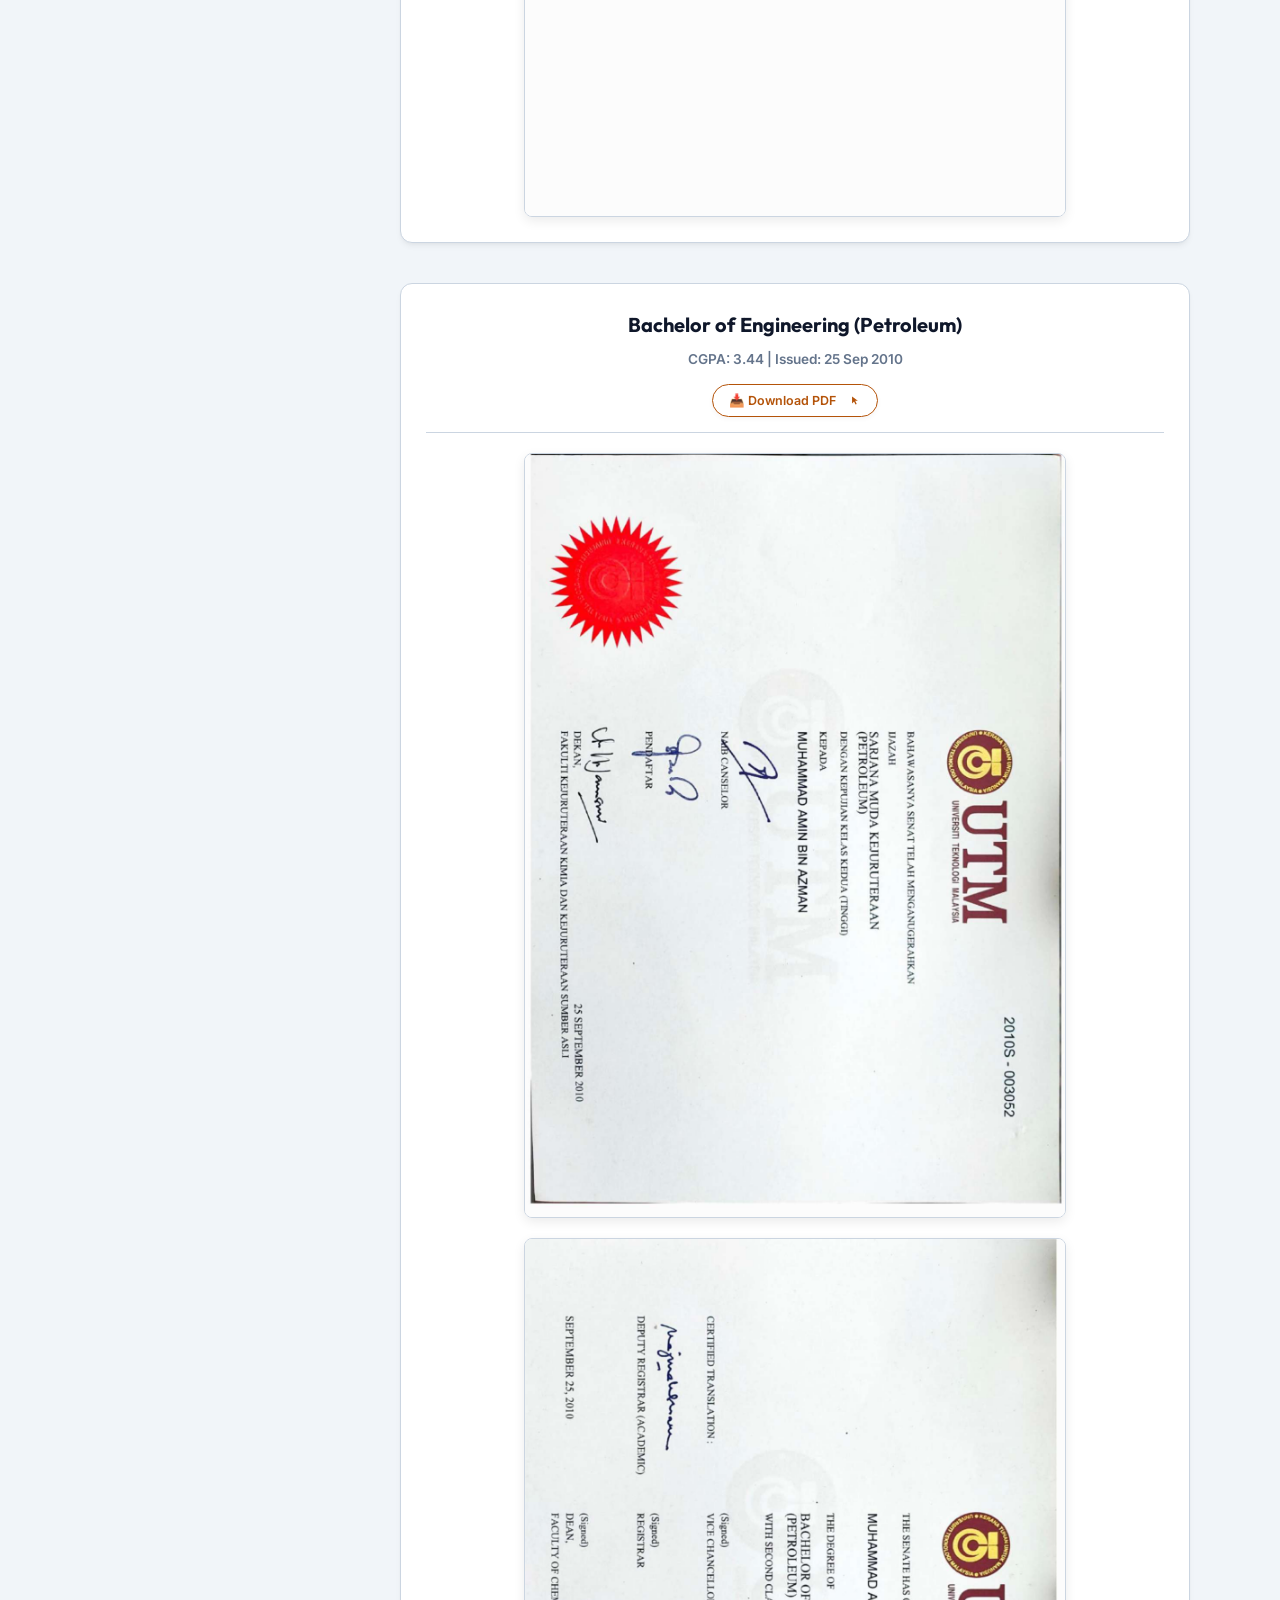
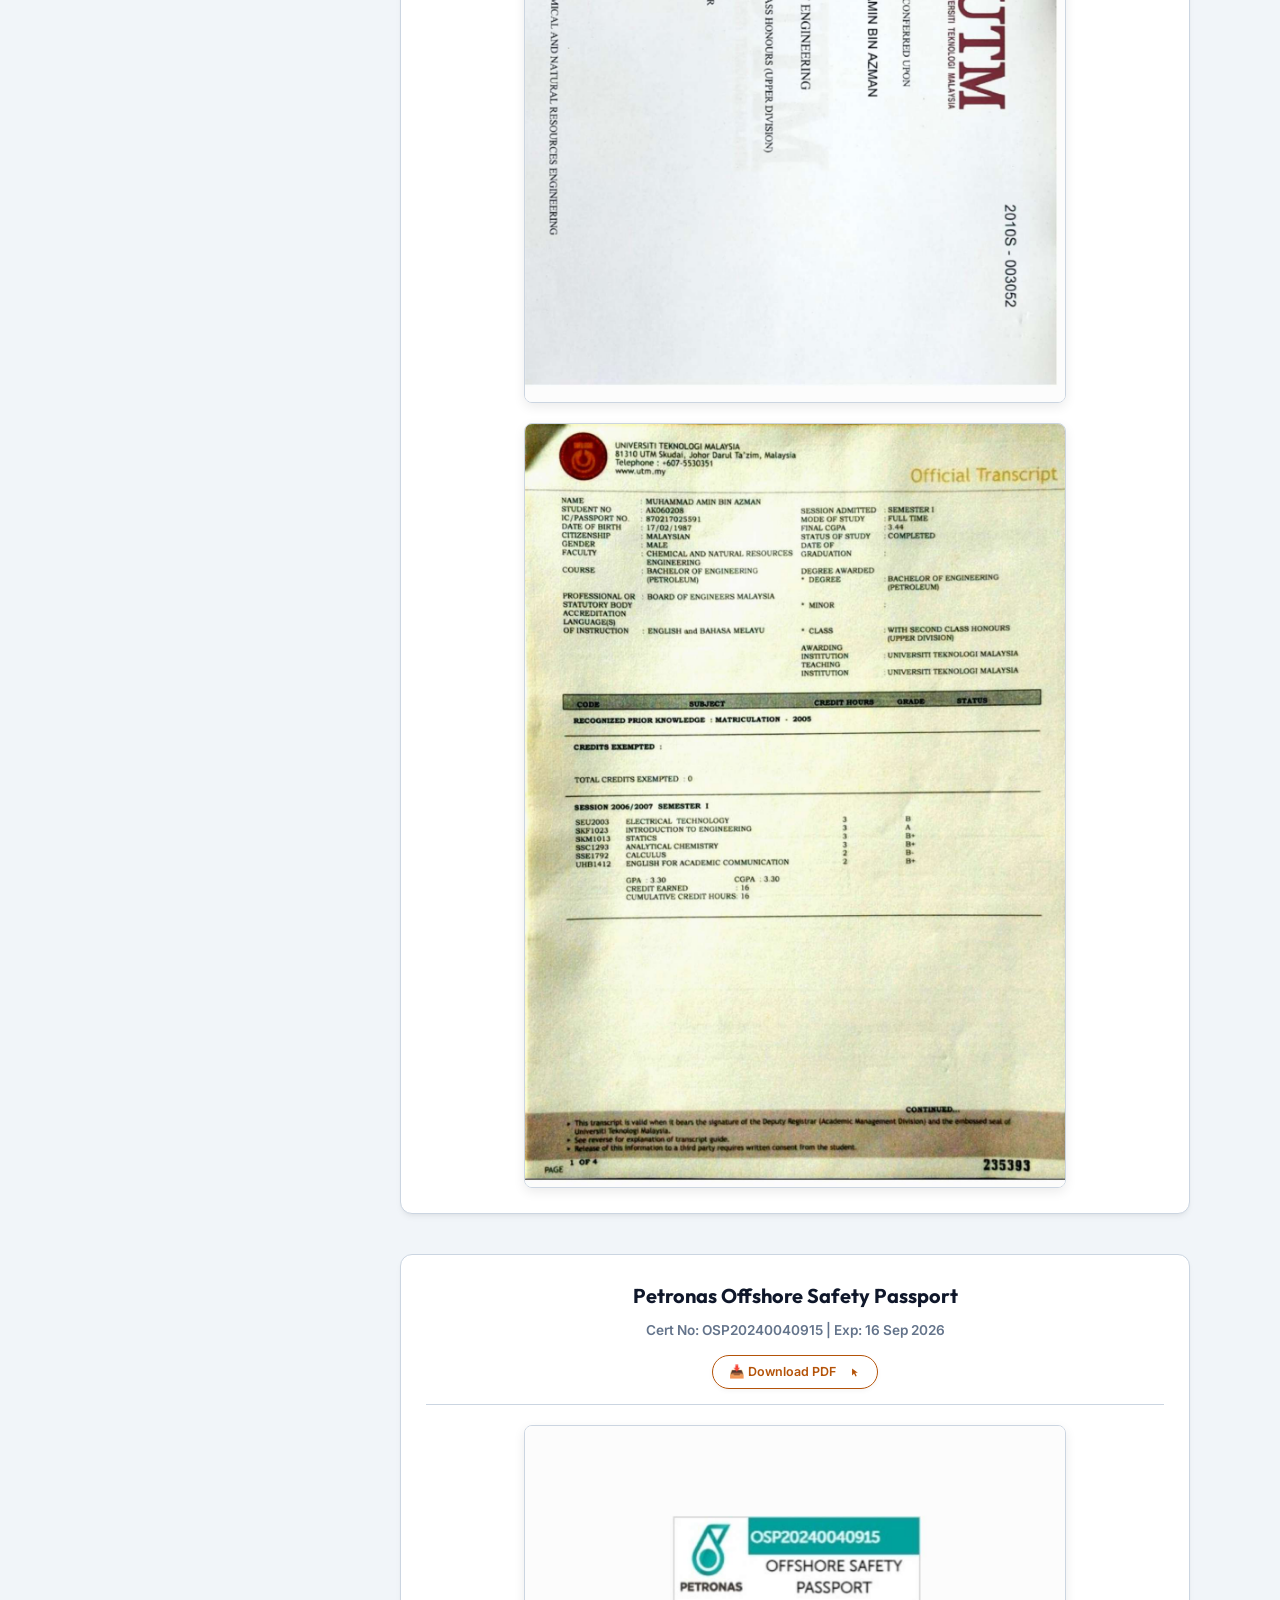
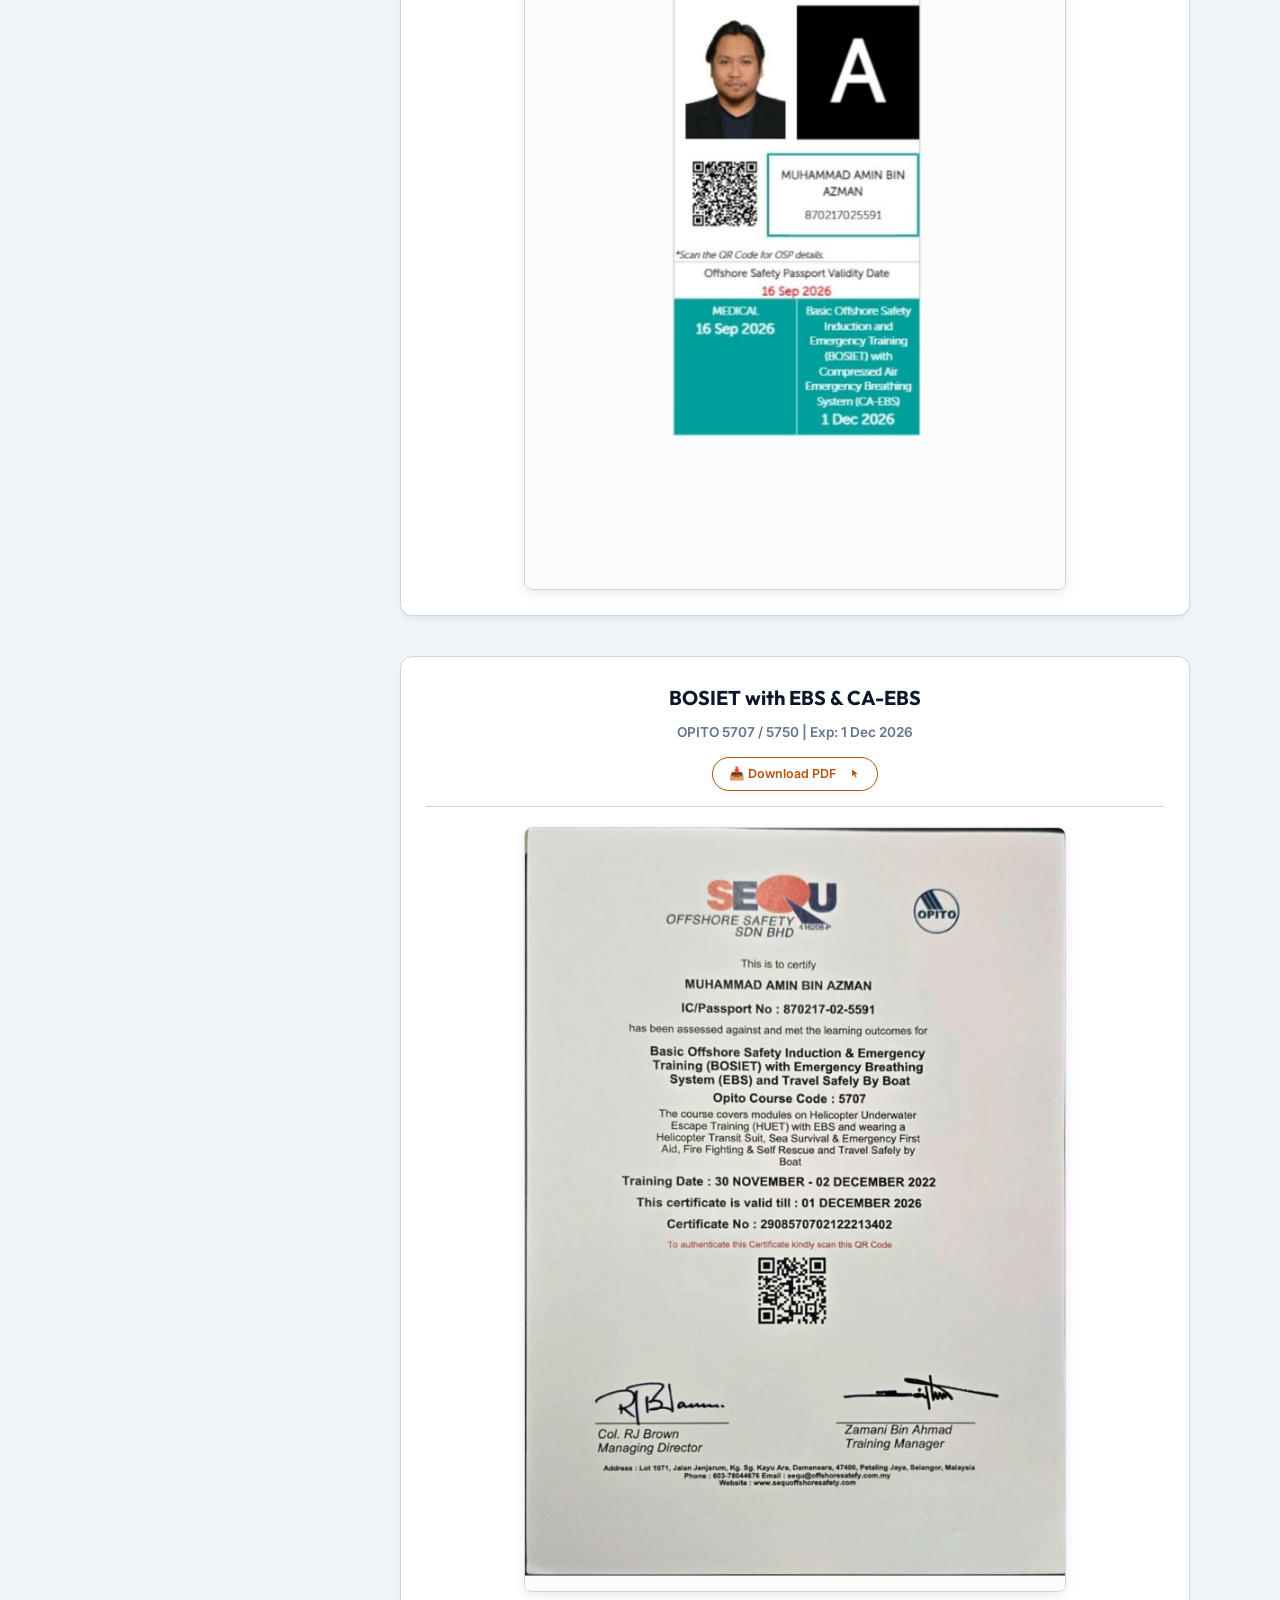
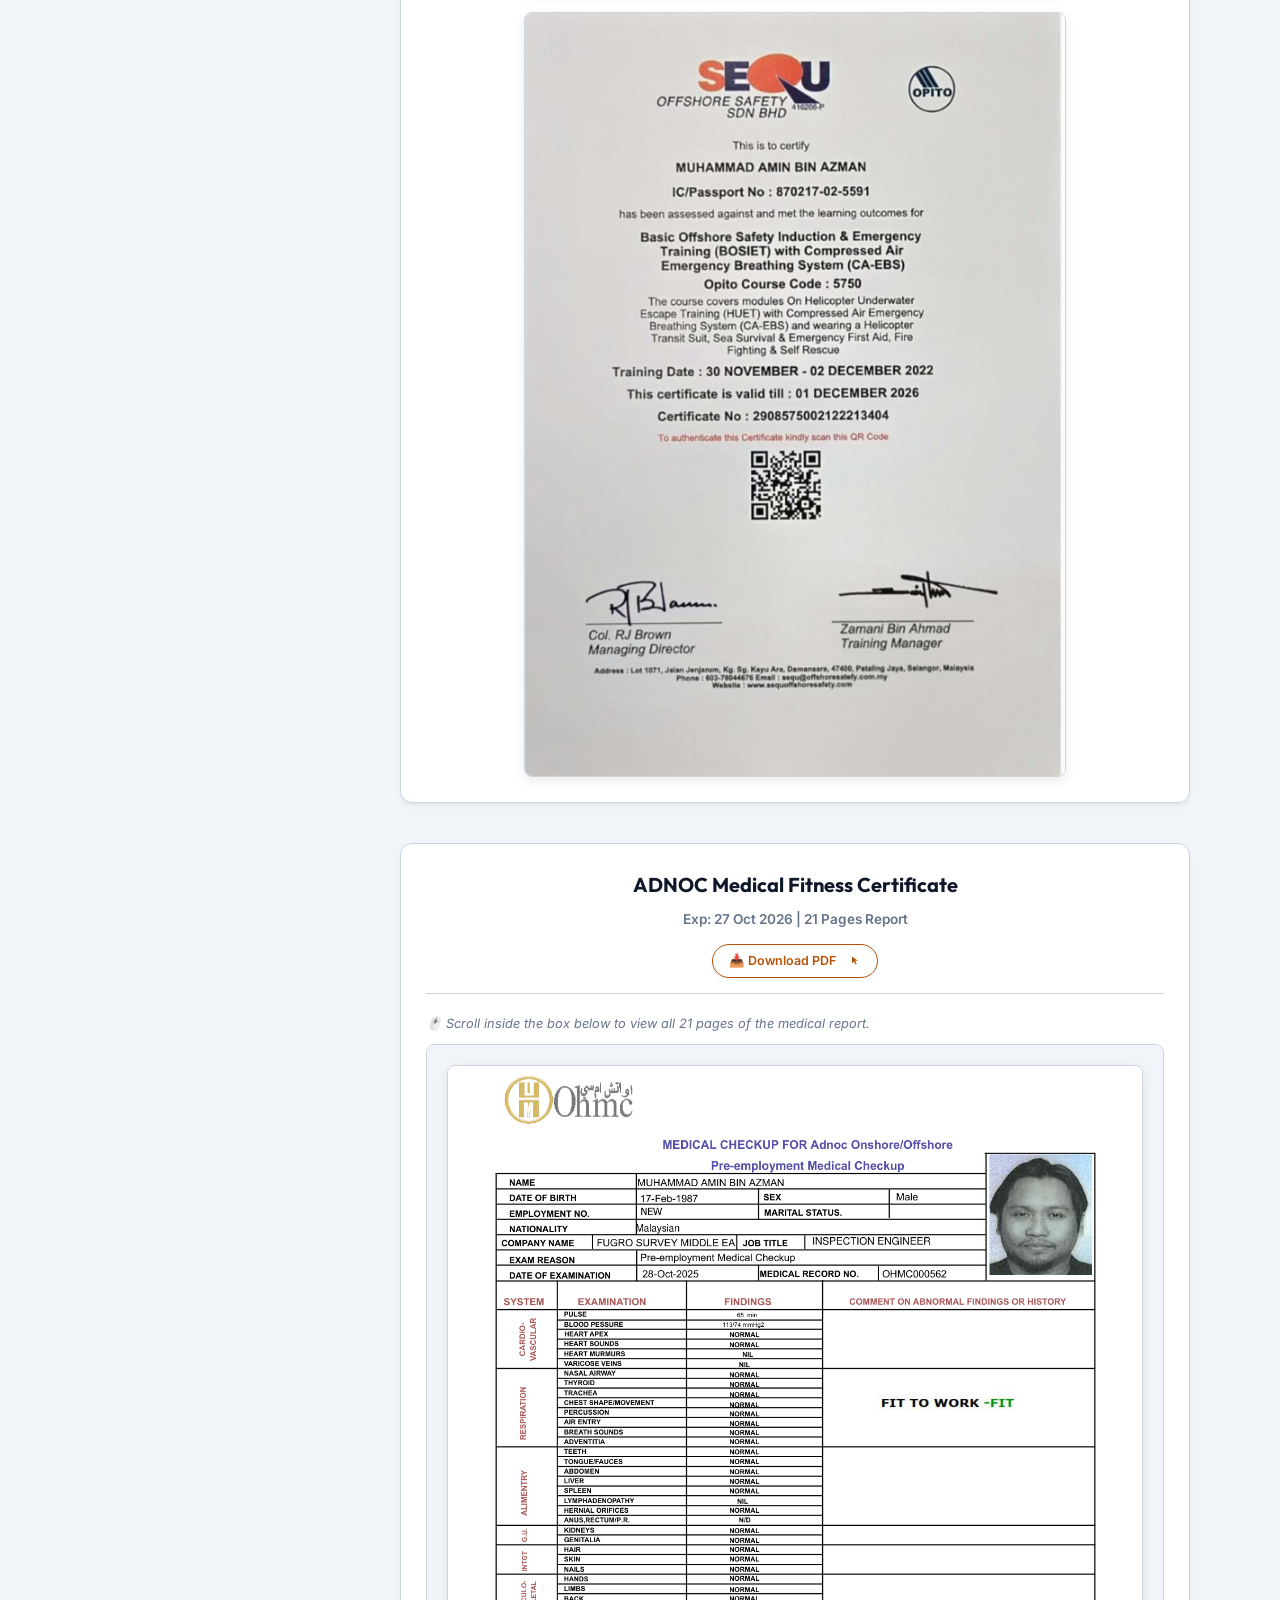
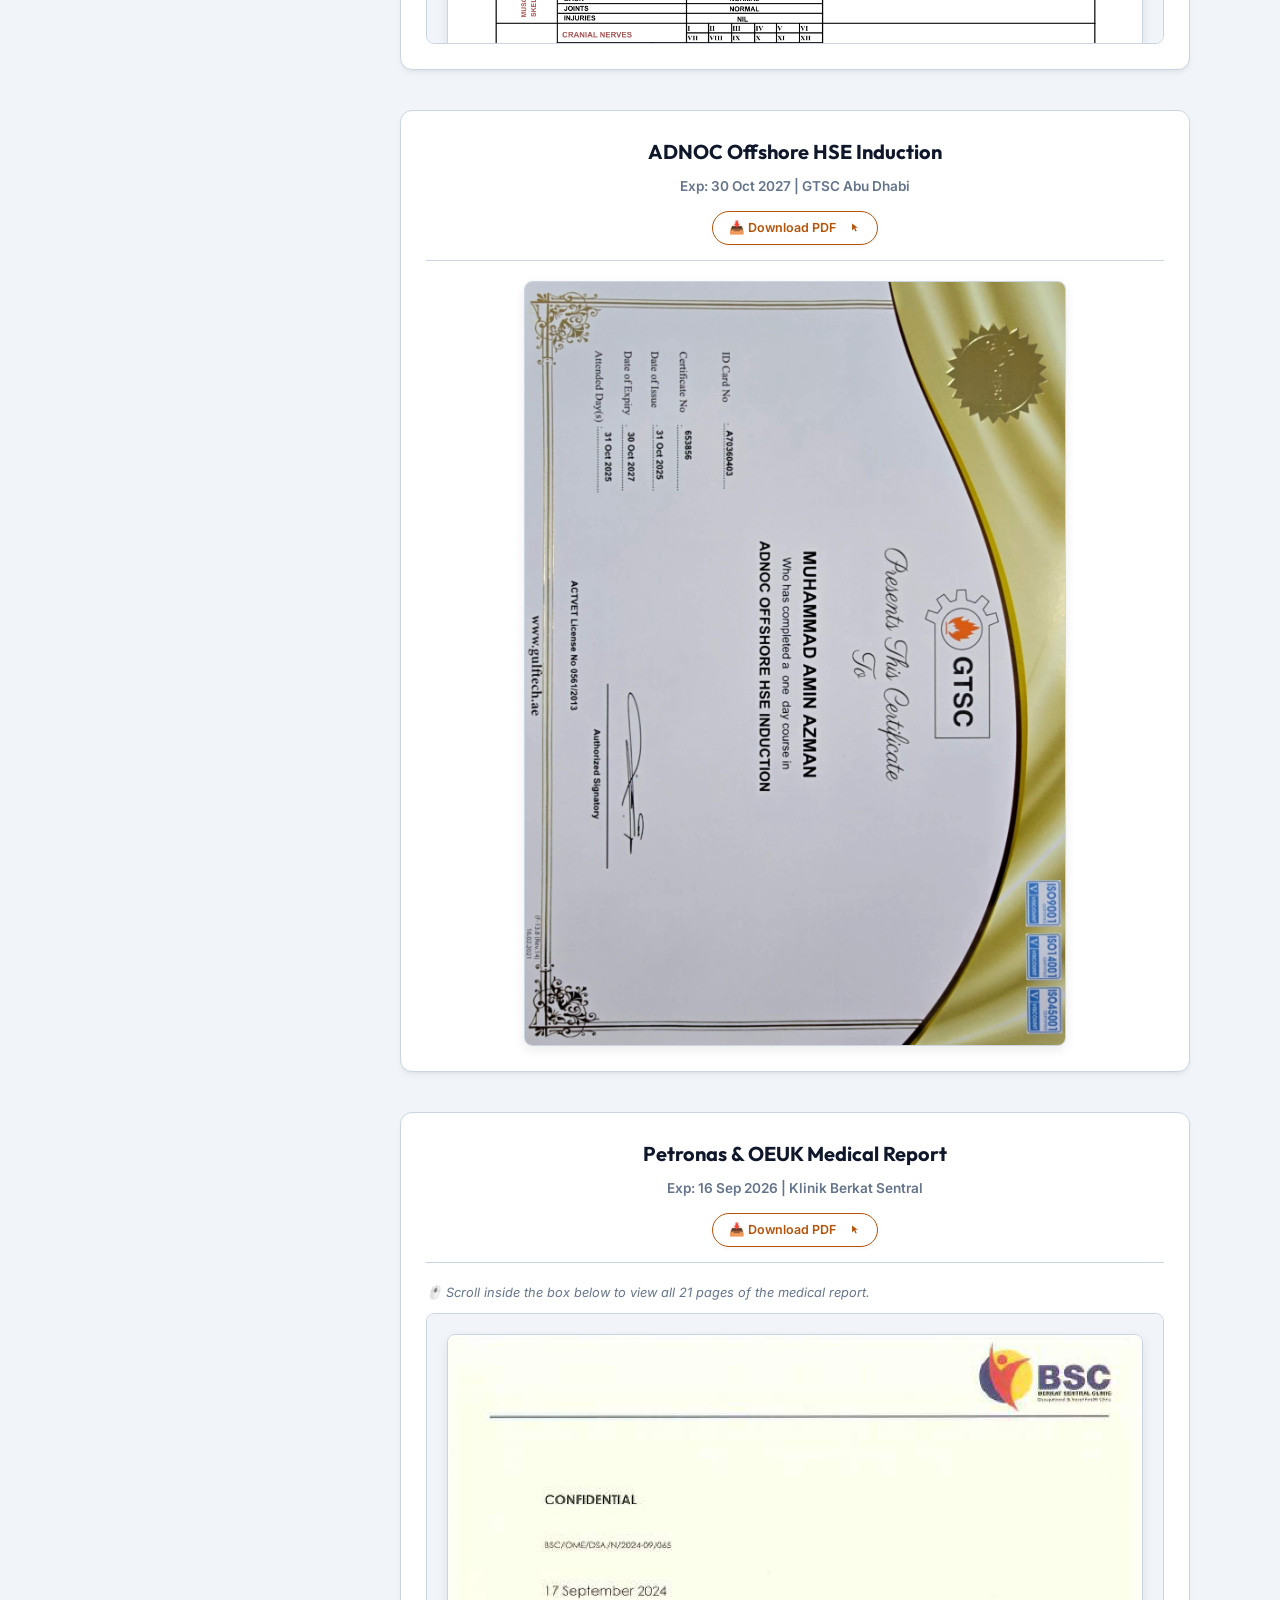
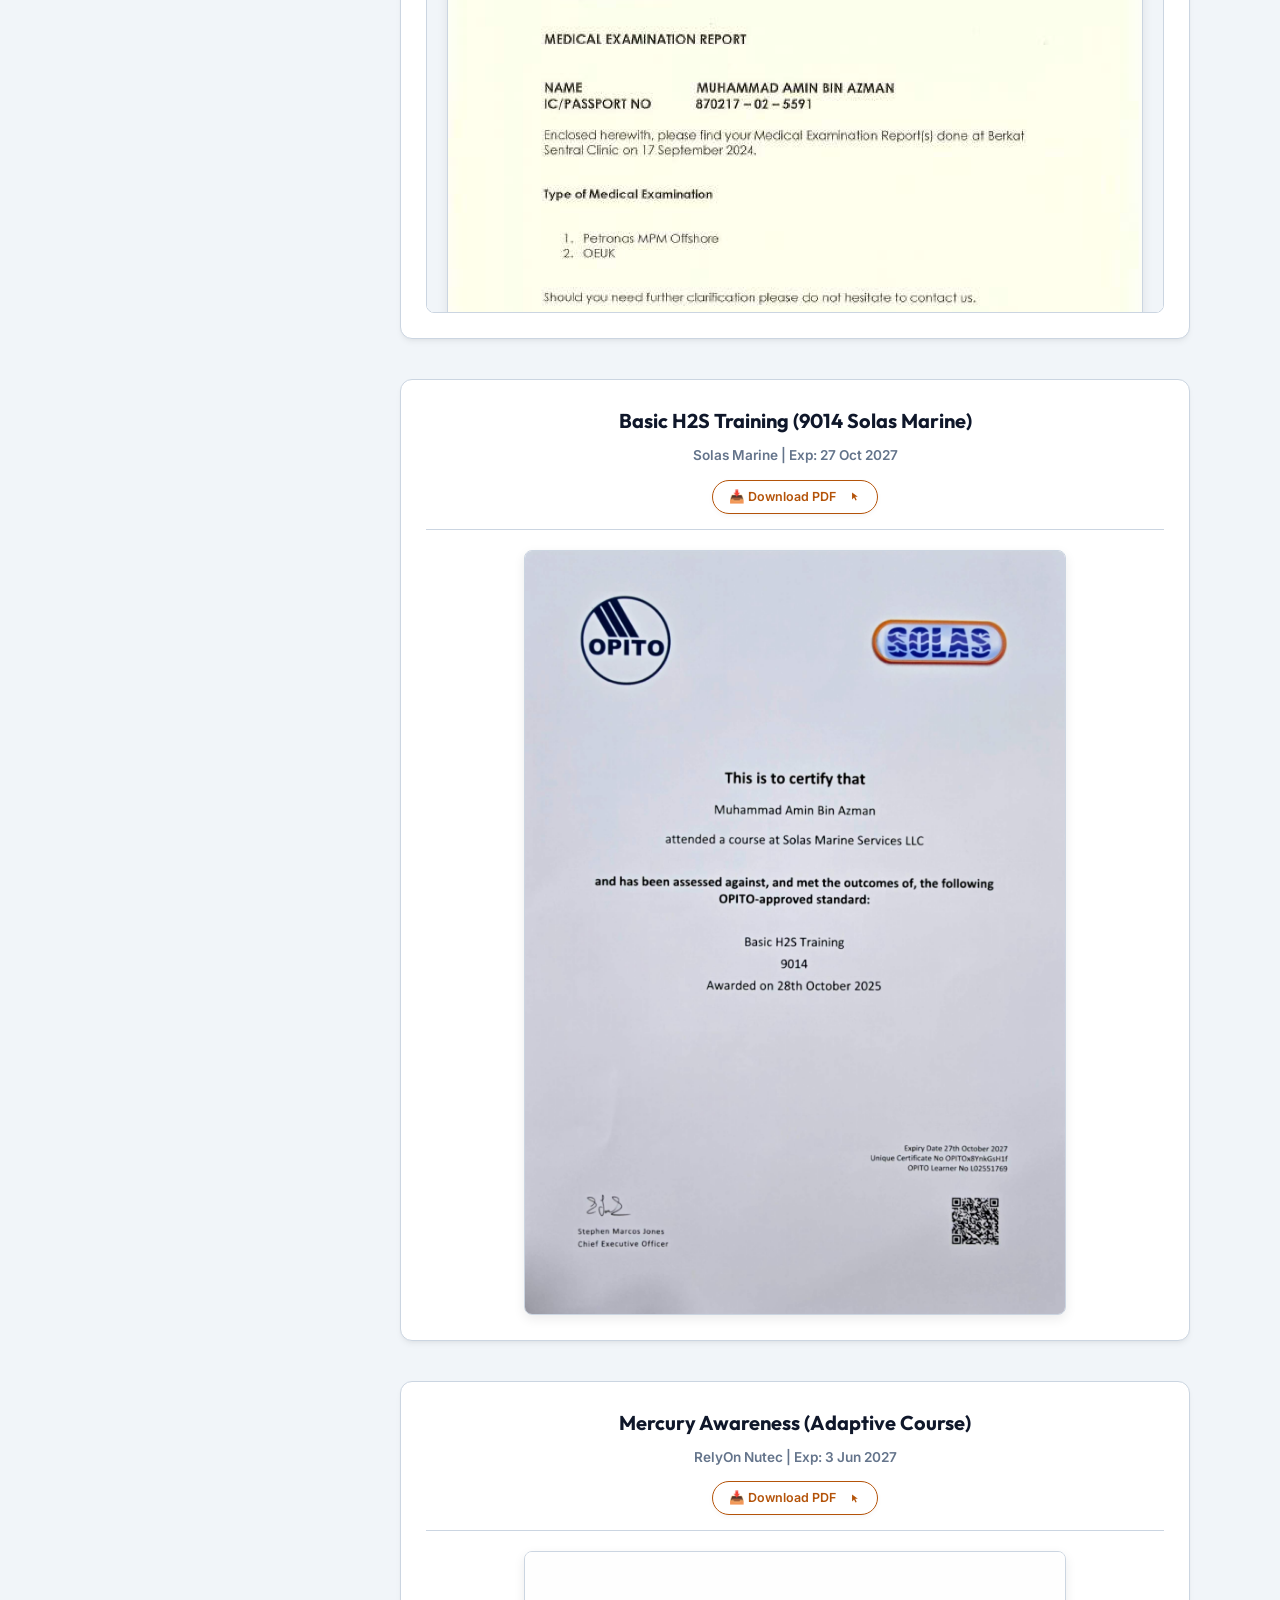
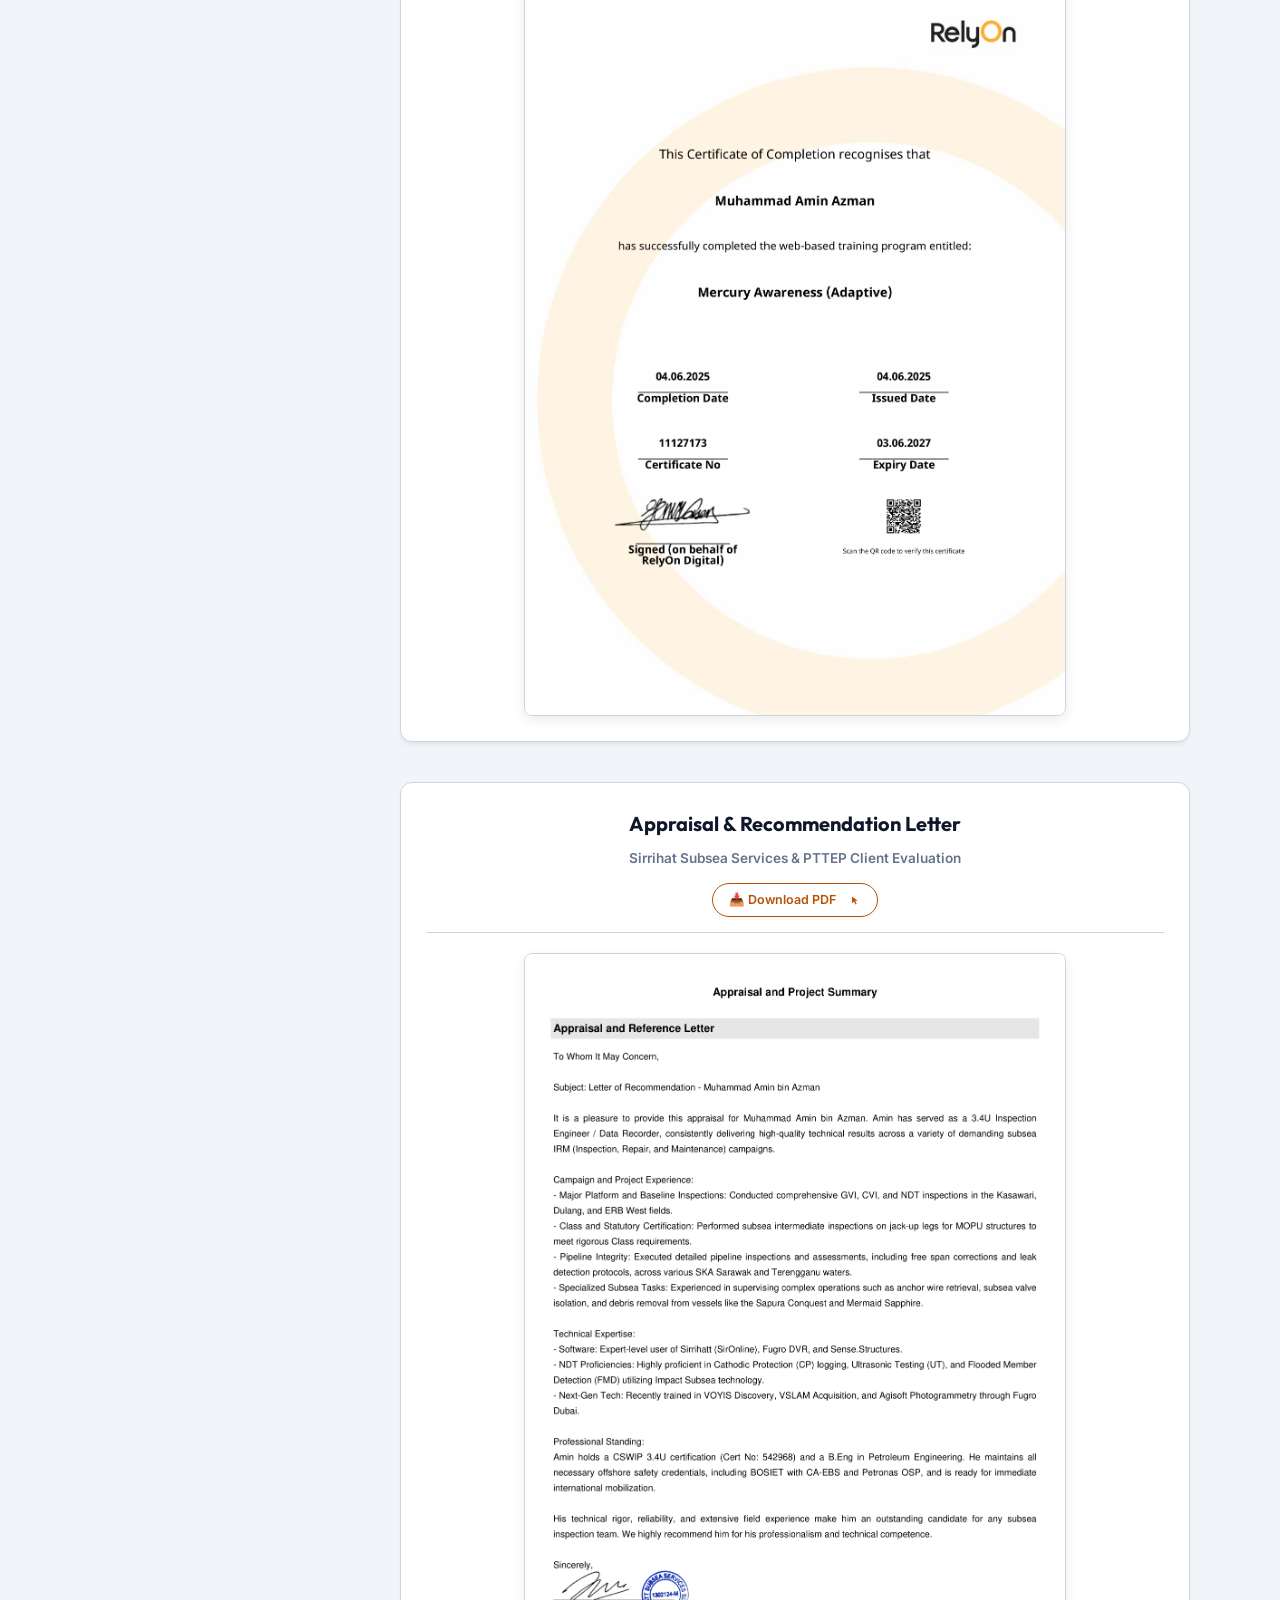
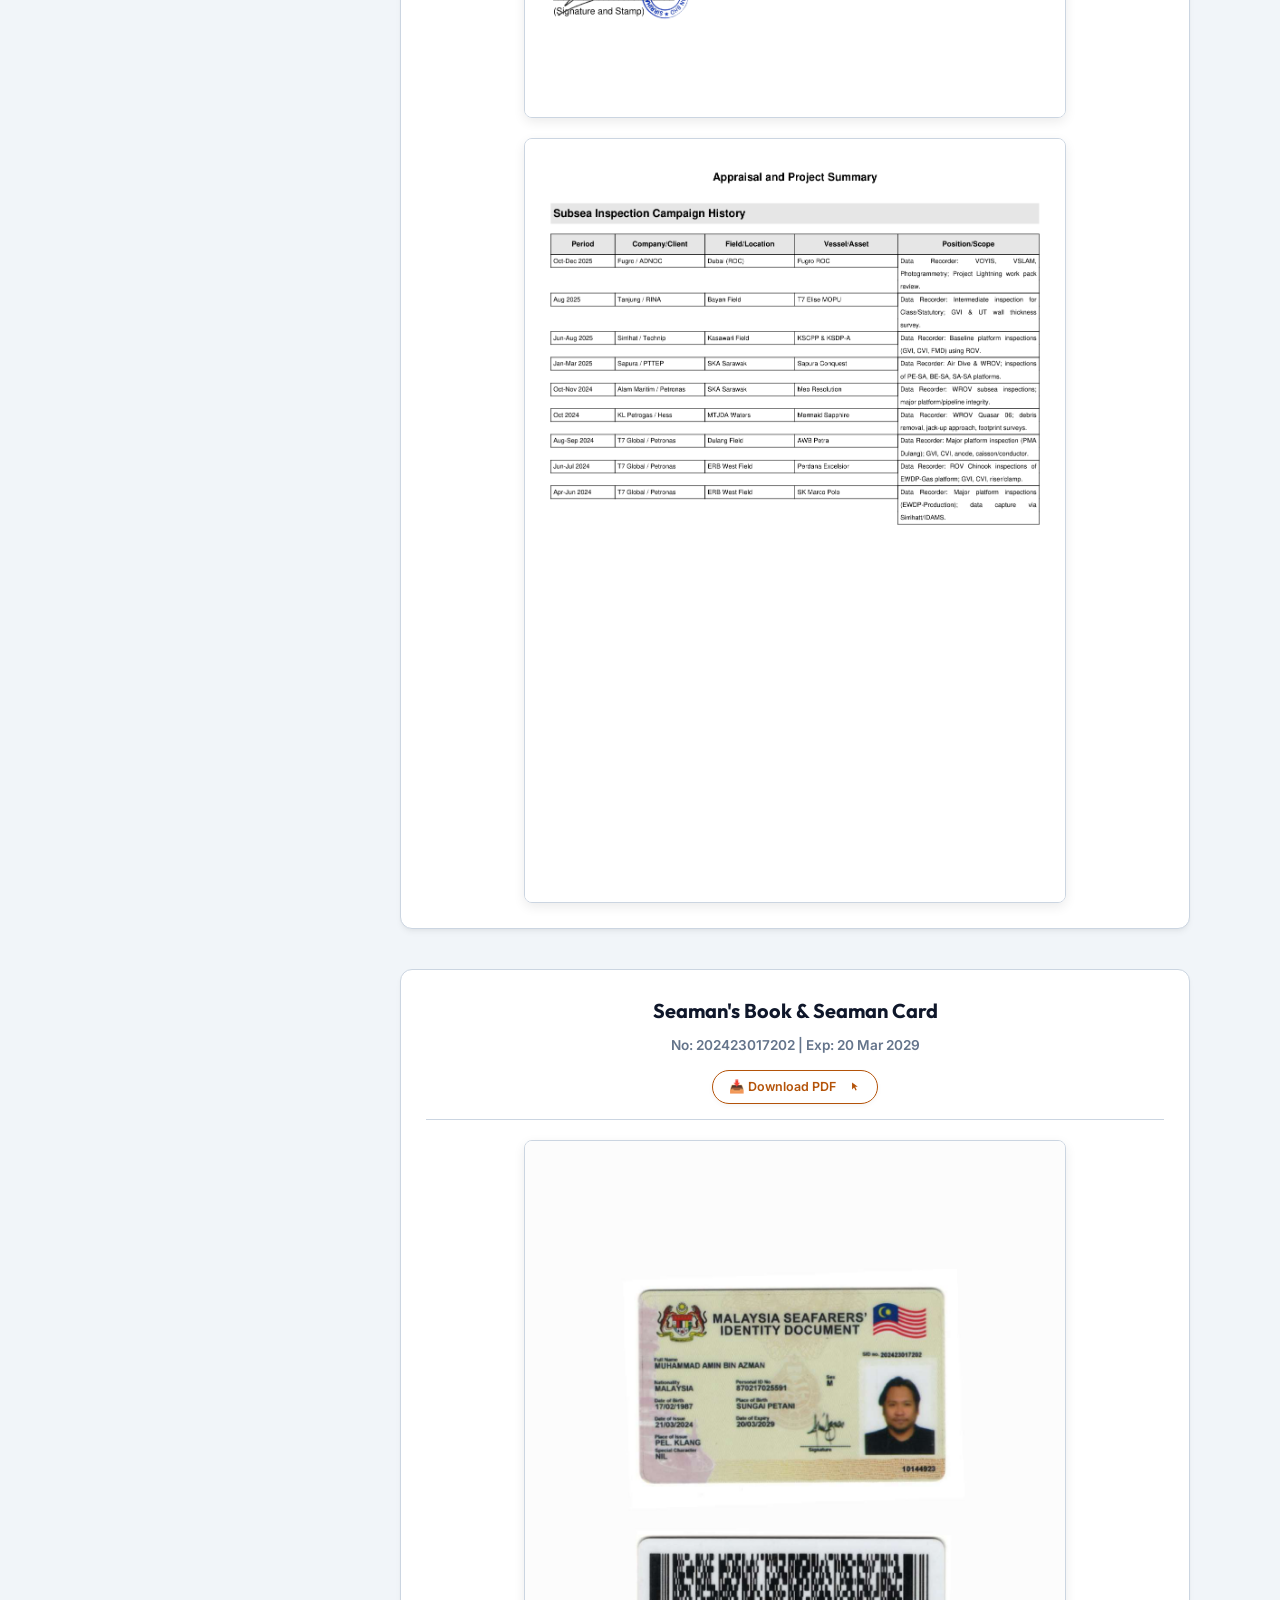
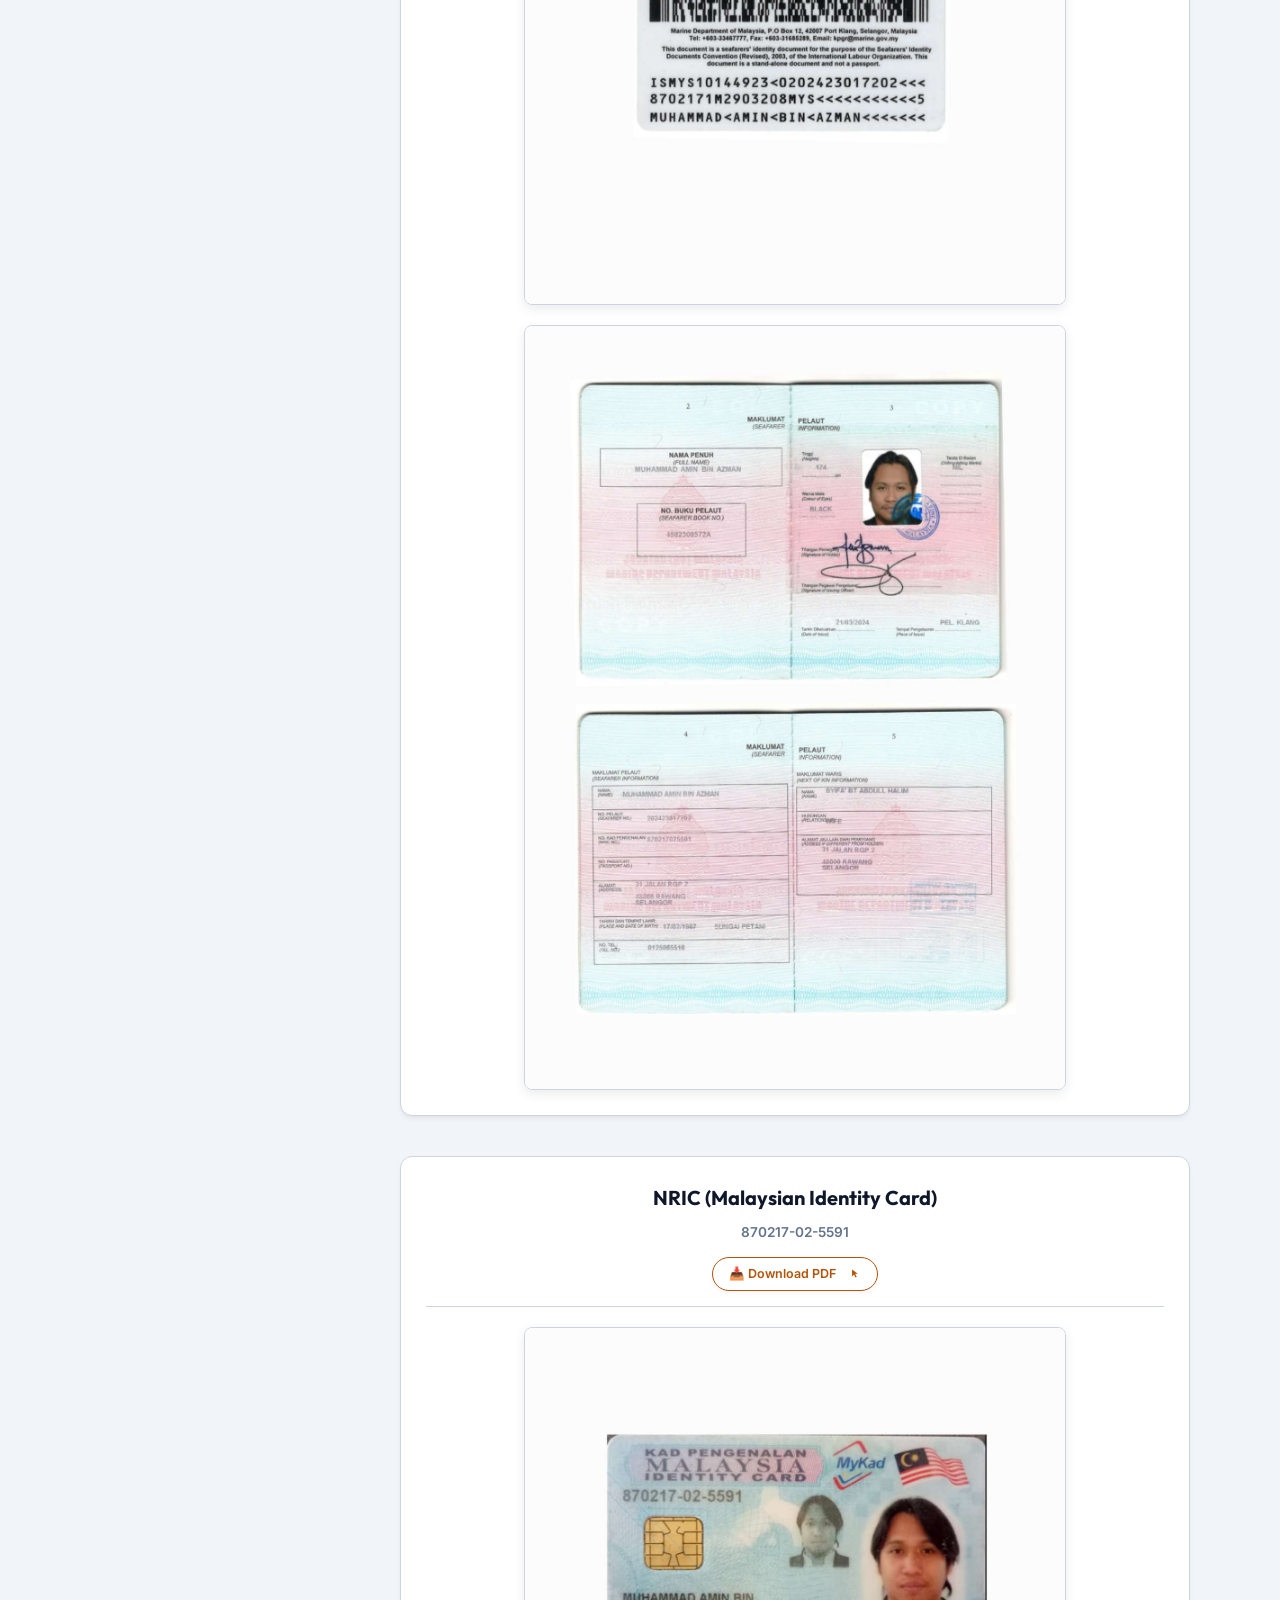
==== commit cdfa479b: "Optimize CV: add classic_cv.html with classic industrial subsea inspector layout matching user's sam" ====
--- a/certificates.html
+++ b/certificates.html
@@ -252,6 +252,7 @@
             <div class="actions">
                 <a href="index.html" class="btn-print" style="background: var(--bg-card); color: var(--text-primary); border: 1px solid var(--border-color); text-decoration: none; display: inline-flex; align-items: center; justify-content: center; box-shadow: none;">Home</a>
                 <a href="full_cv.html" class="btn-print" style="background: var(--bg-card); color: var(--text-primary); border: 1px solid var(--border-color); text-decoration: none; display: inline-flex; align-items: center; justify-content: center; box-shadow: none;">Full CV</a>
+                <a href="classic_cv.html" class="btn-print" style="background: var(--bg-card); color: var(--text-primary); border: 1px solid var(--border-color); text-decoration: none; display: inline-flex; align-items: center; justify-content: center; box-shadow: none;">Classic CV</a>
                 <a href="certificates.html" class="btn-print" style="background: var(--accent); color: #ffffff; border: none; text-decoration: none; display: inline-flex; align-items: center; justify-content: center;">Certificates</a>
                 <button onclick="window.print()" class="btn-print" style="background: var(--accent); color: #ffffff; border: none; text-decoration: none; display: inline-flex; align-items: center; justify-content: center; box-shadow: 0 4px 10px rgba(2, 132, 199, 0.15); gap: 6px; cursor: pointer;">
                     <svg width="18" height="18" viewBox="0 0 24 24" fill="none" stroke="currentColor" stroke-width="2" stroke-linecap="round" stroke-linejoin="round" style="display: block;"><polyline points="6 9 6 2 18 2 18 9"></polyline><path d="M6 18H4a2 2 0 0 1-2-2v-5a2 2 0 0 1 2-2h16a2 2 0 0 1 2 2v5a2 2 0 0 1-2 2h-2"></path><rect x="6" y="14" width="12" height="8"></rect></svg>
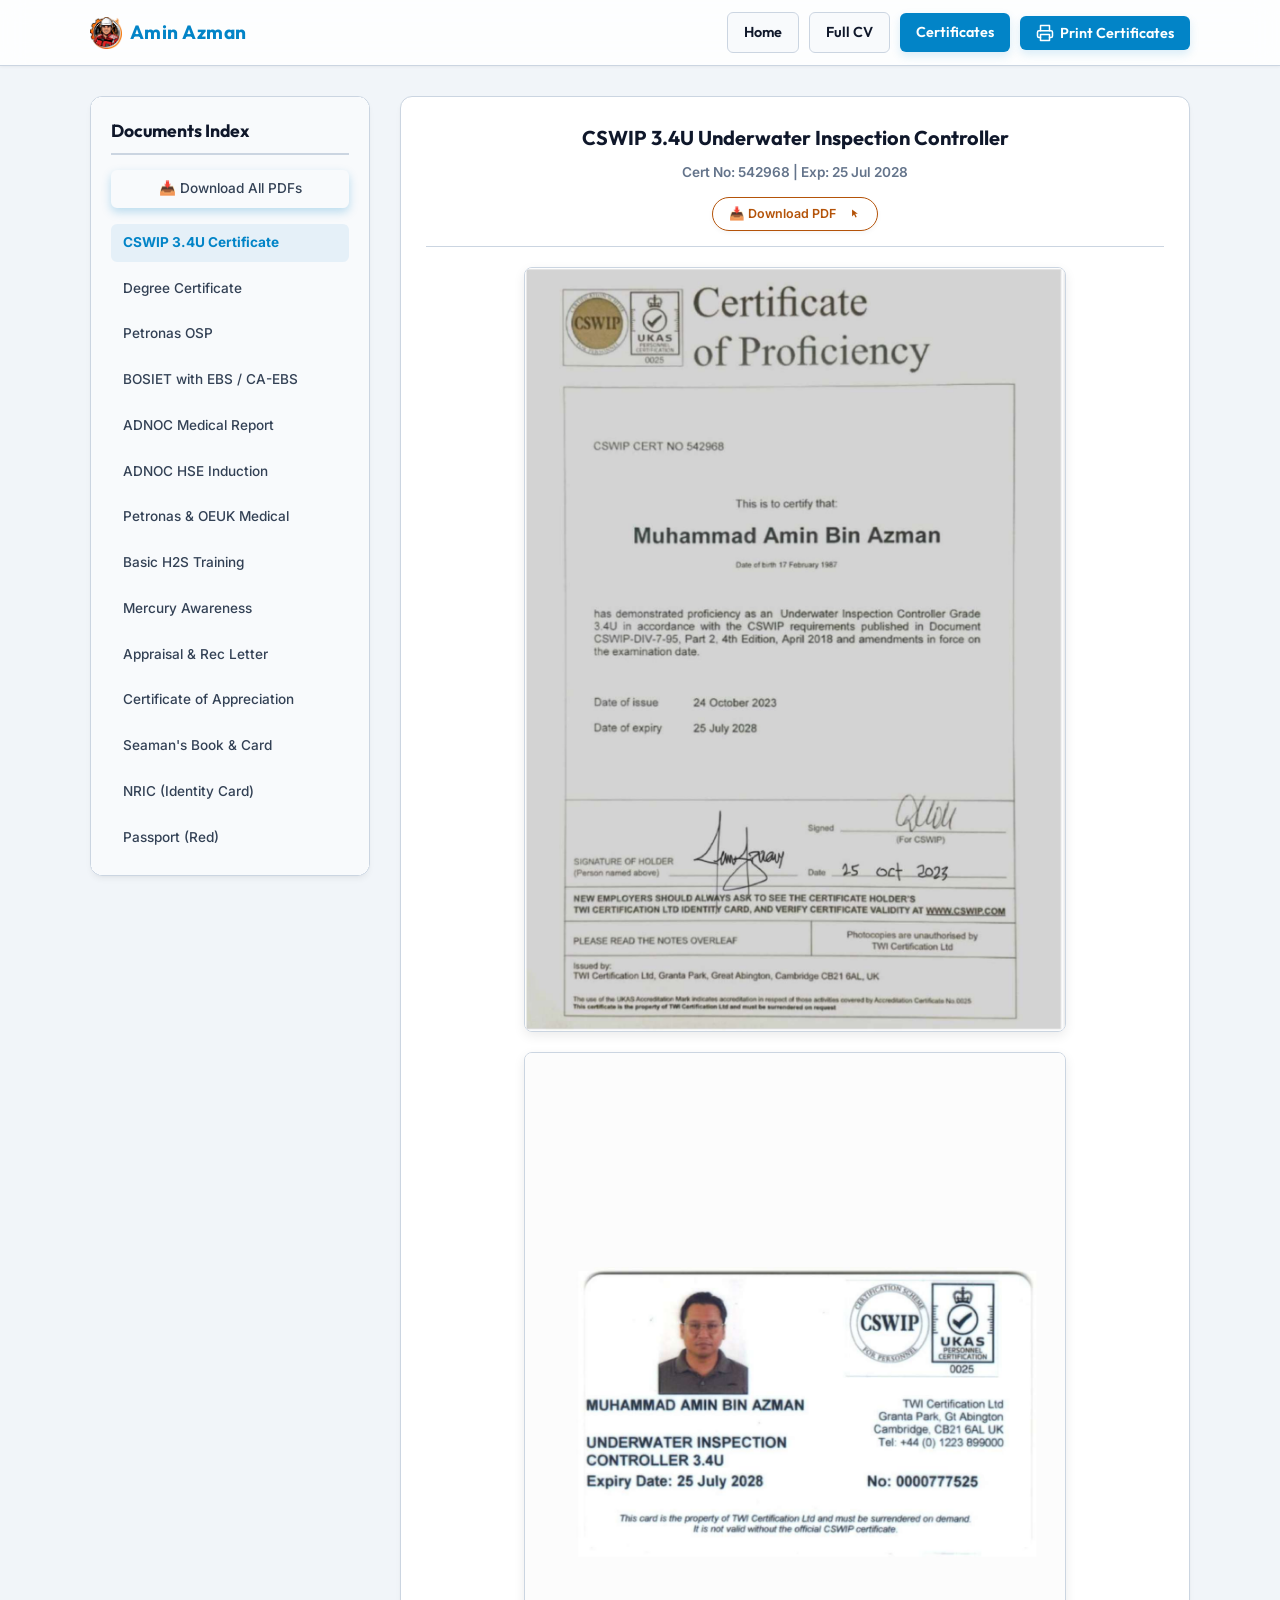
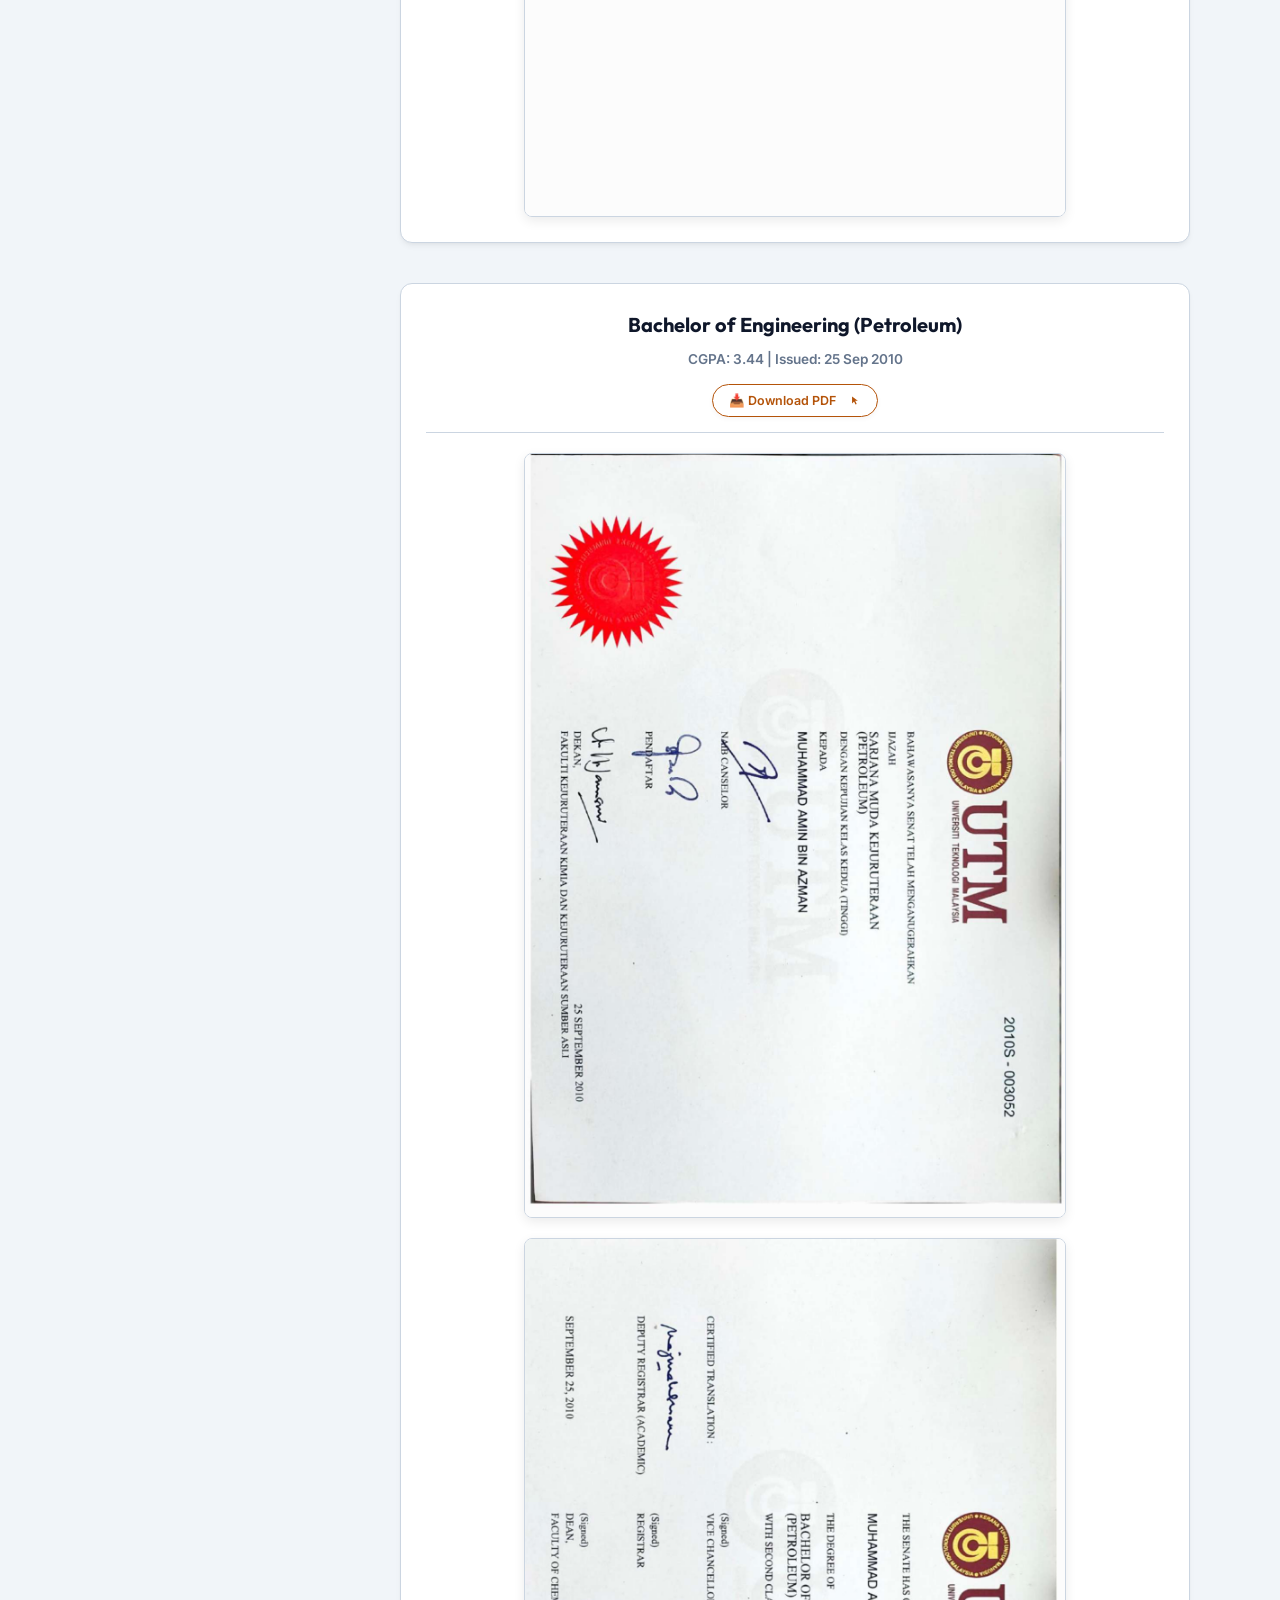
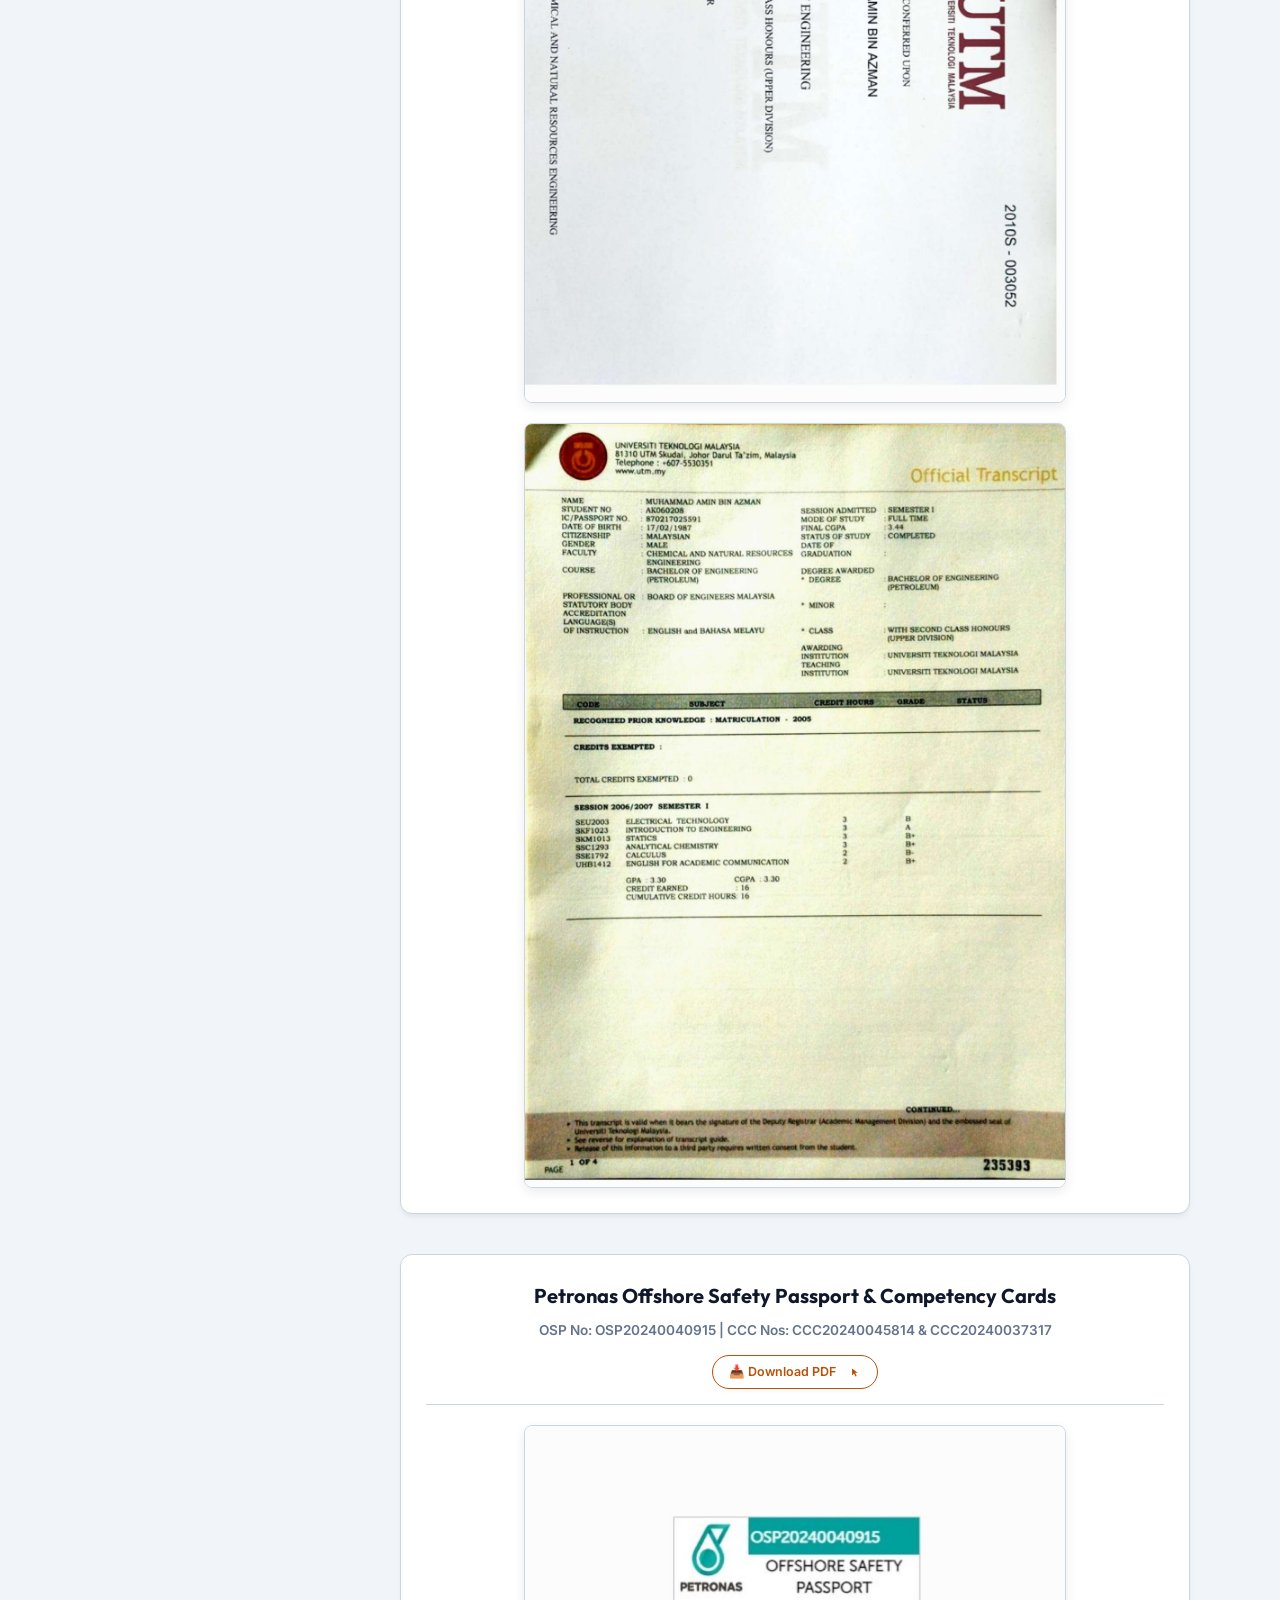
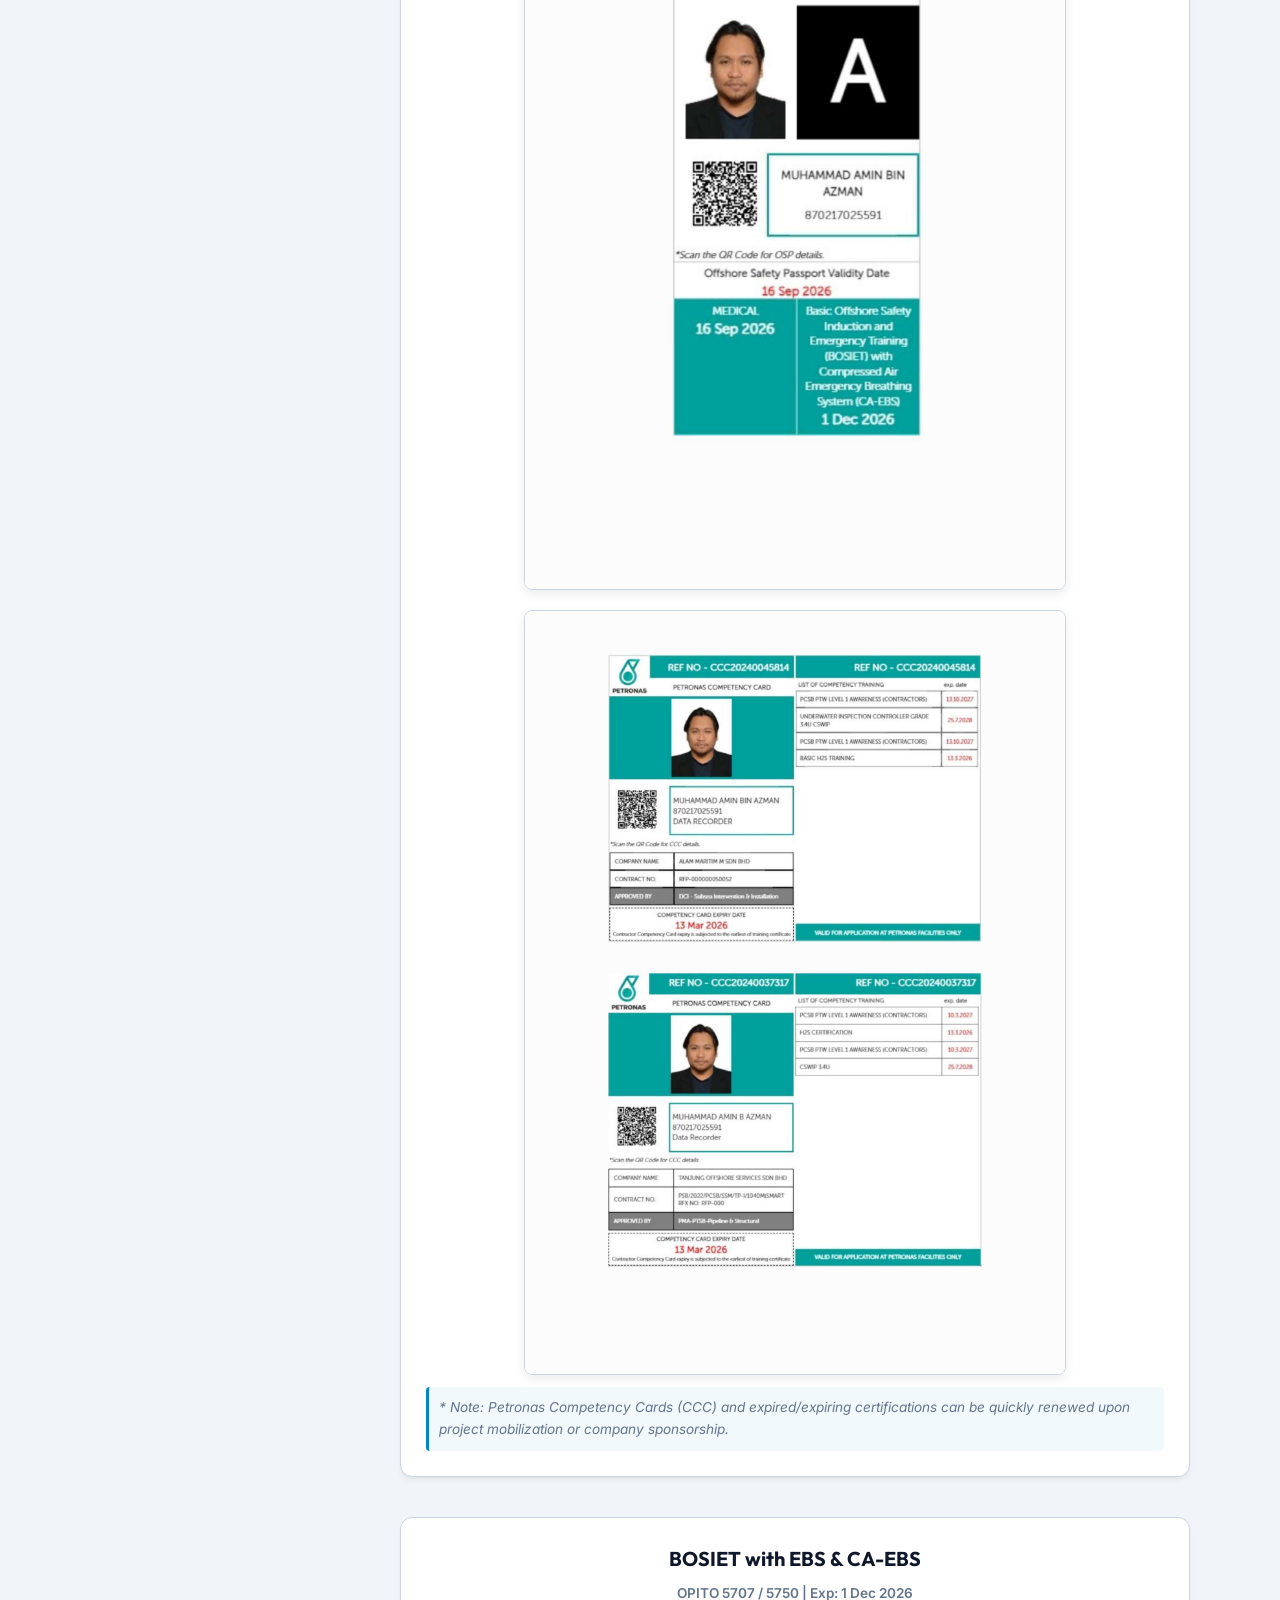
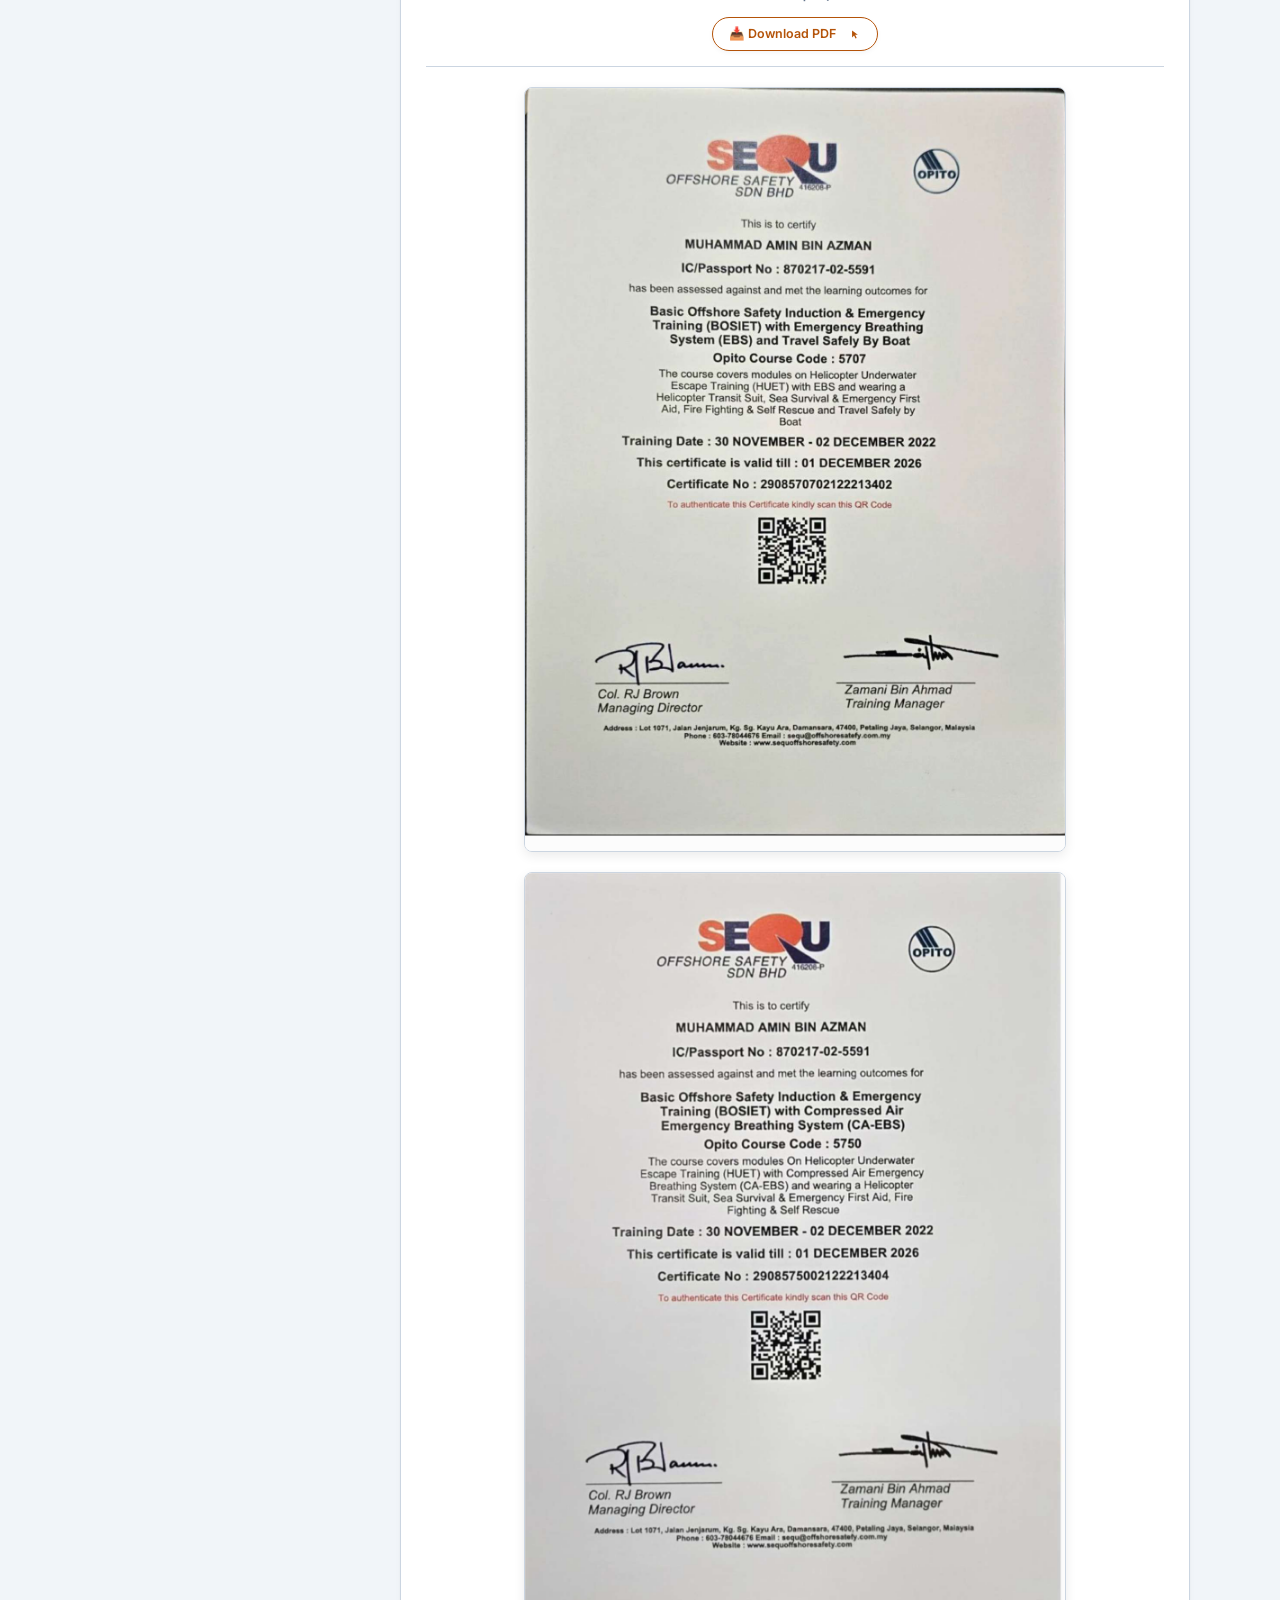
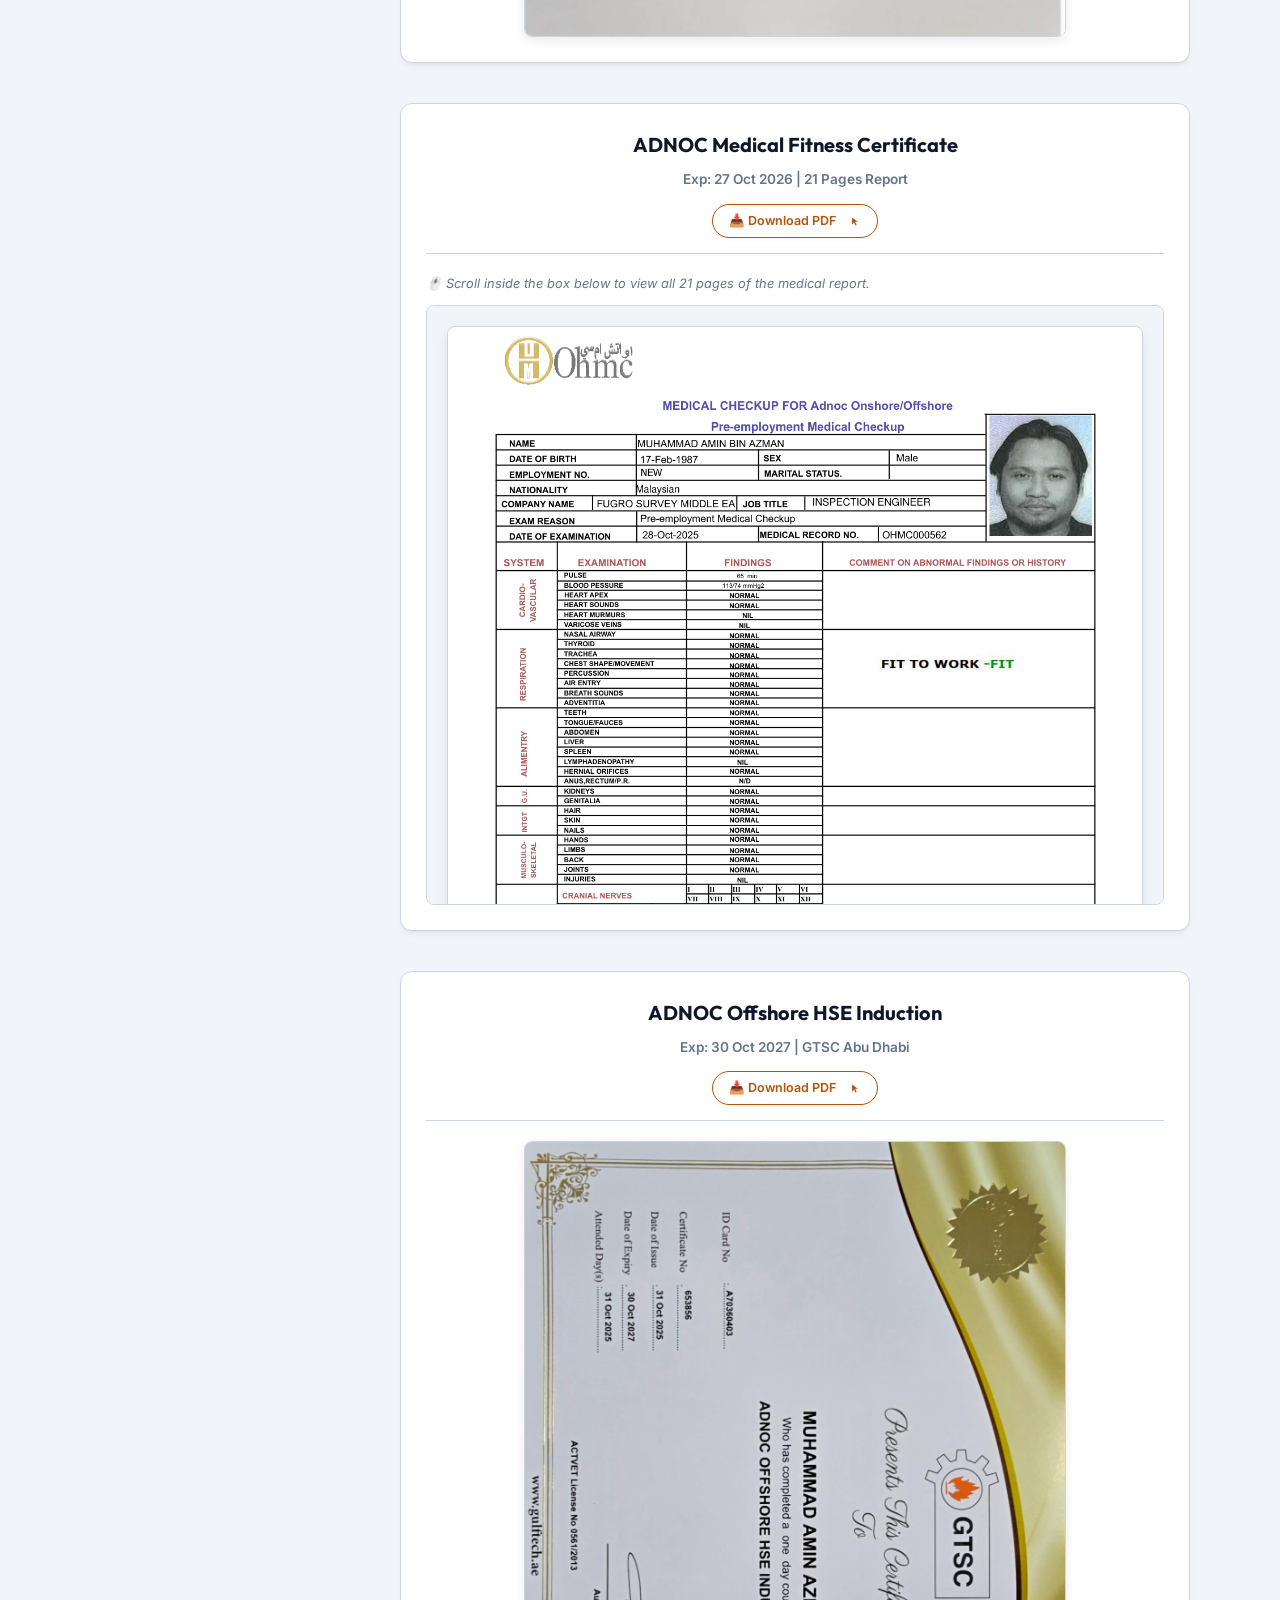
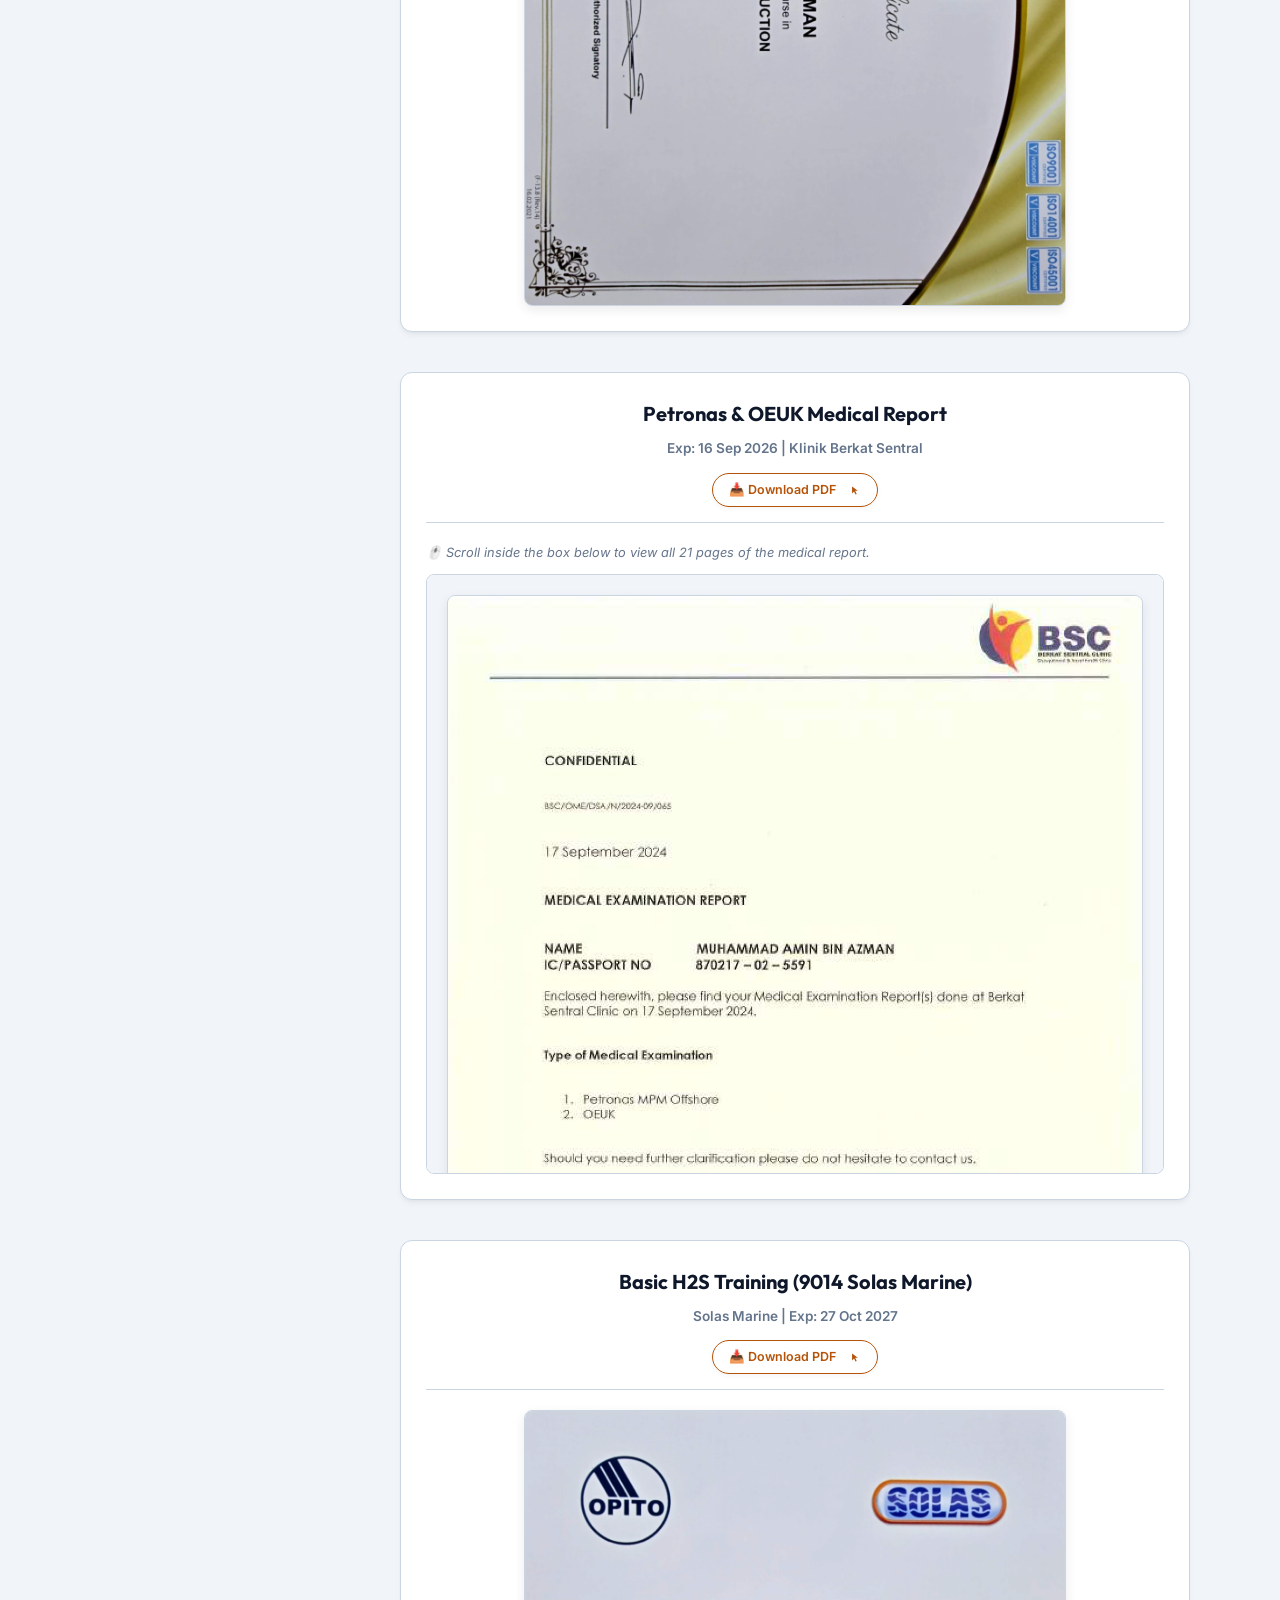
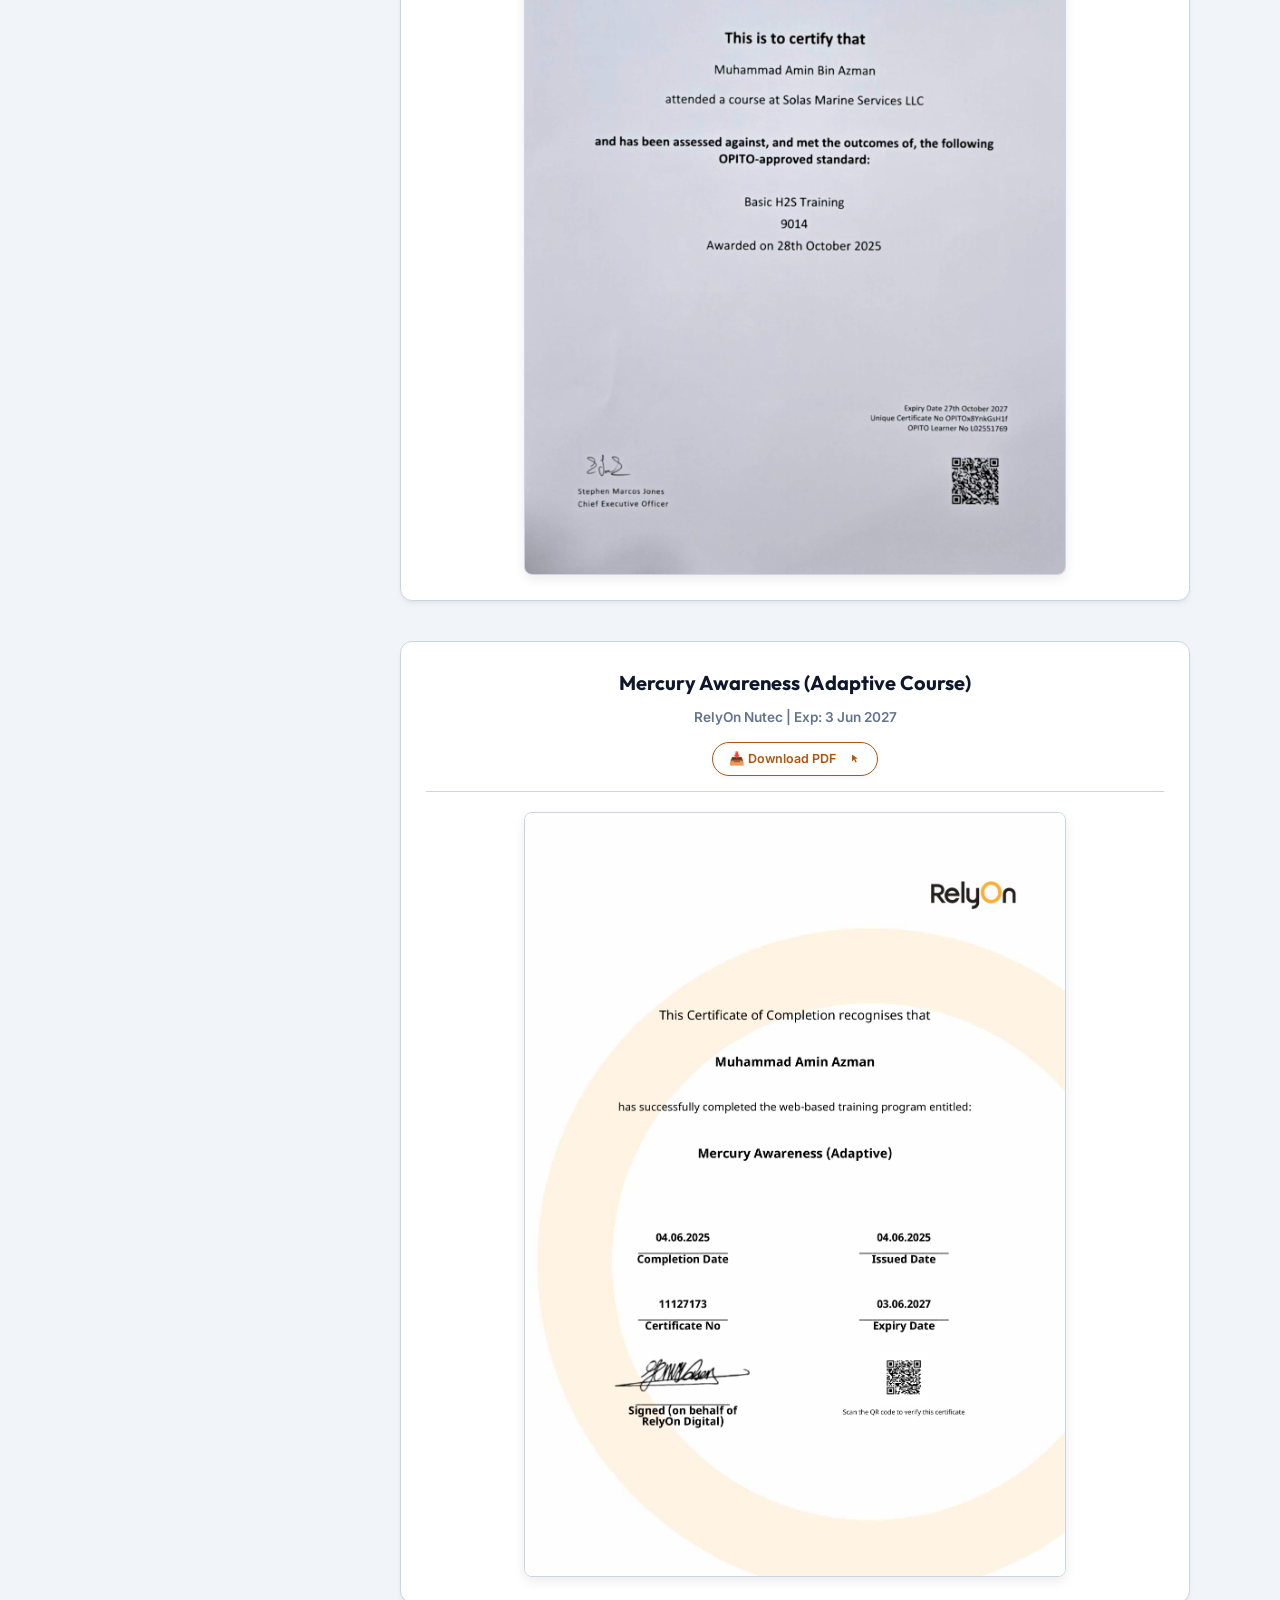
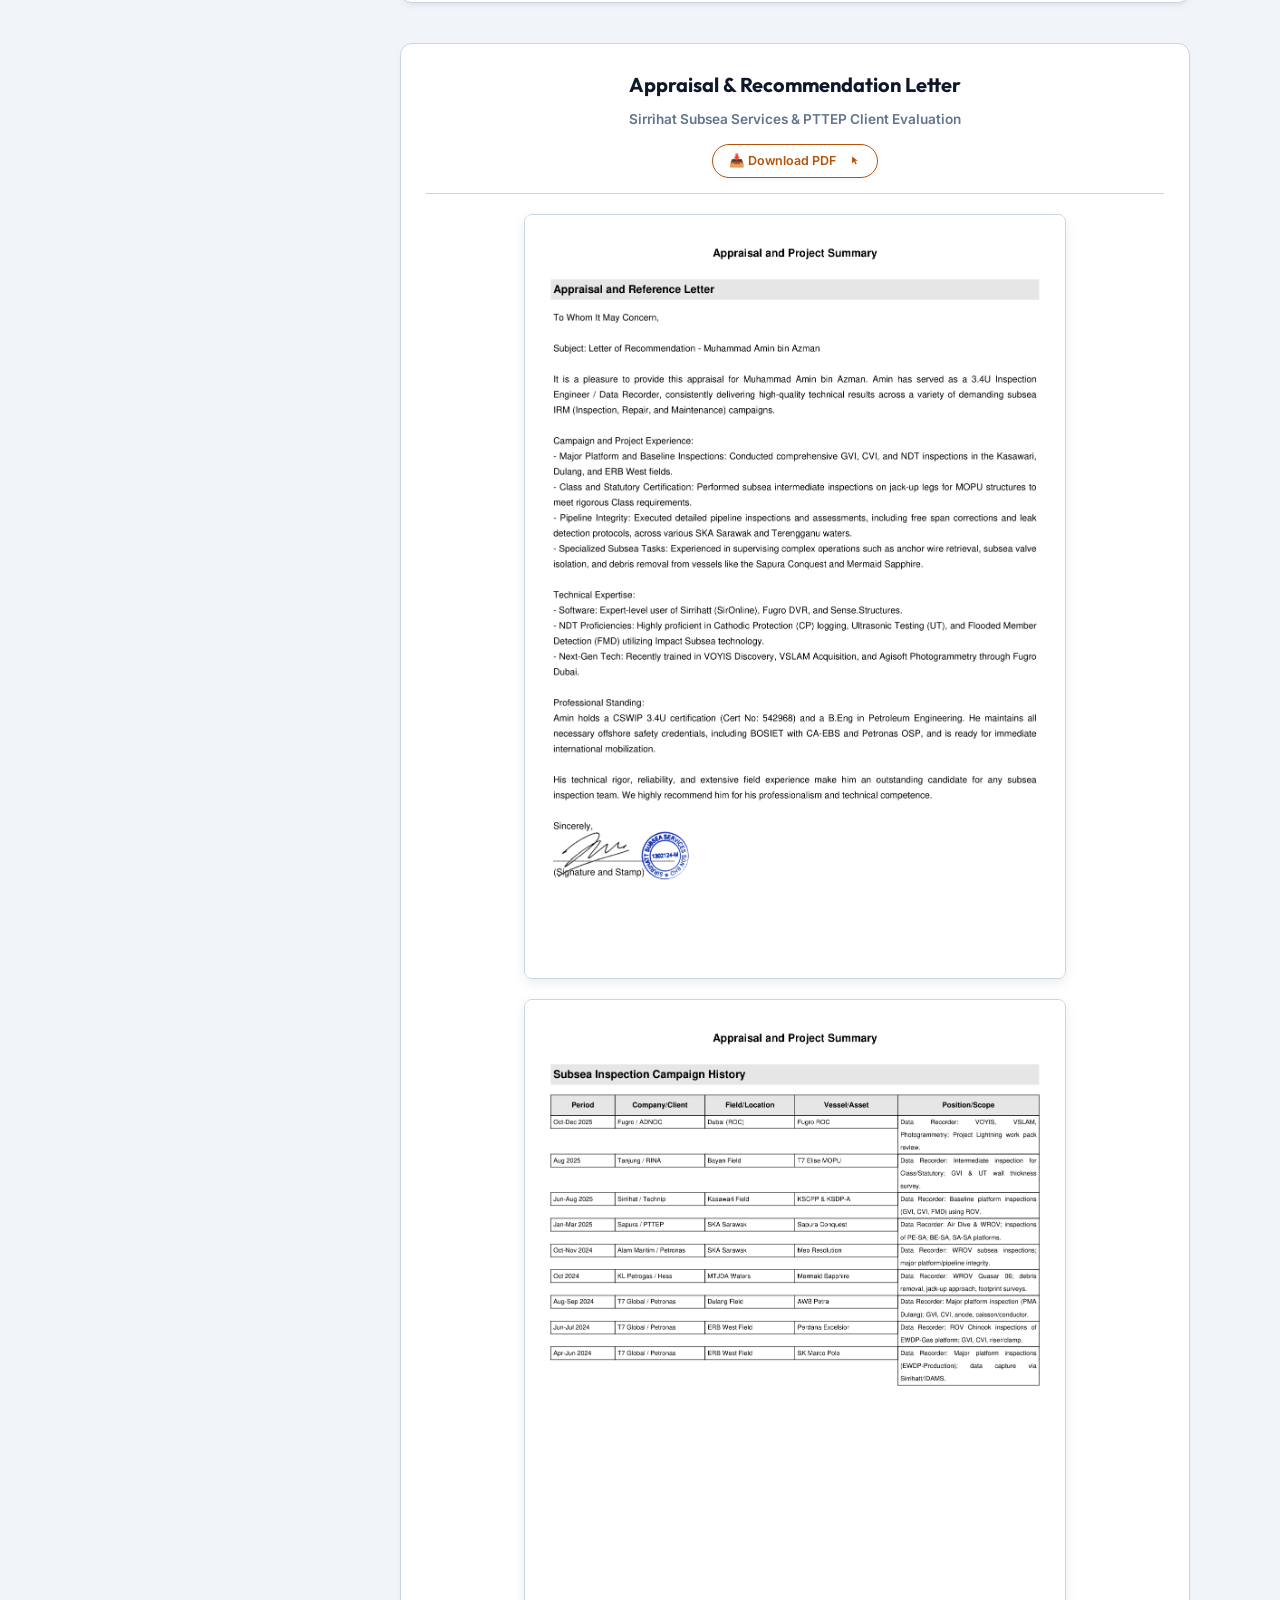
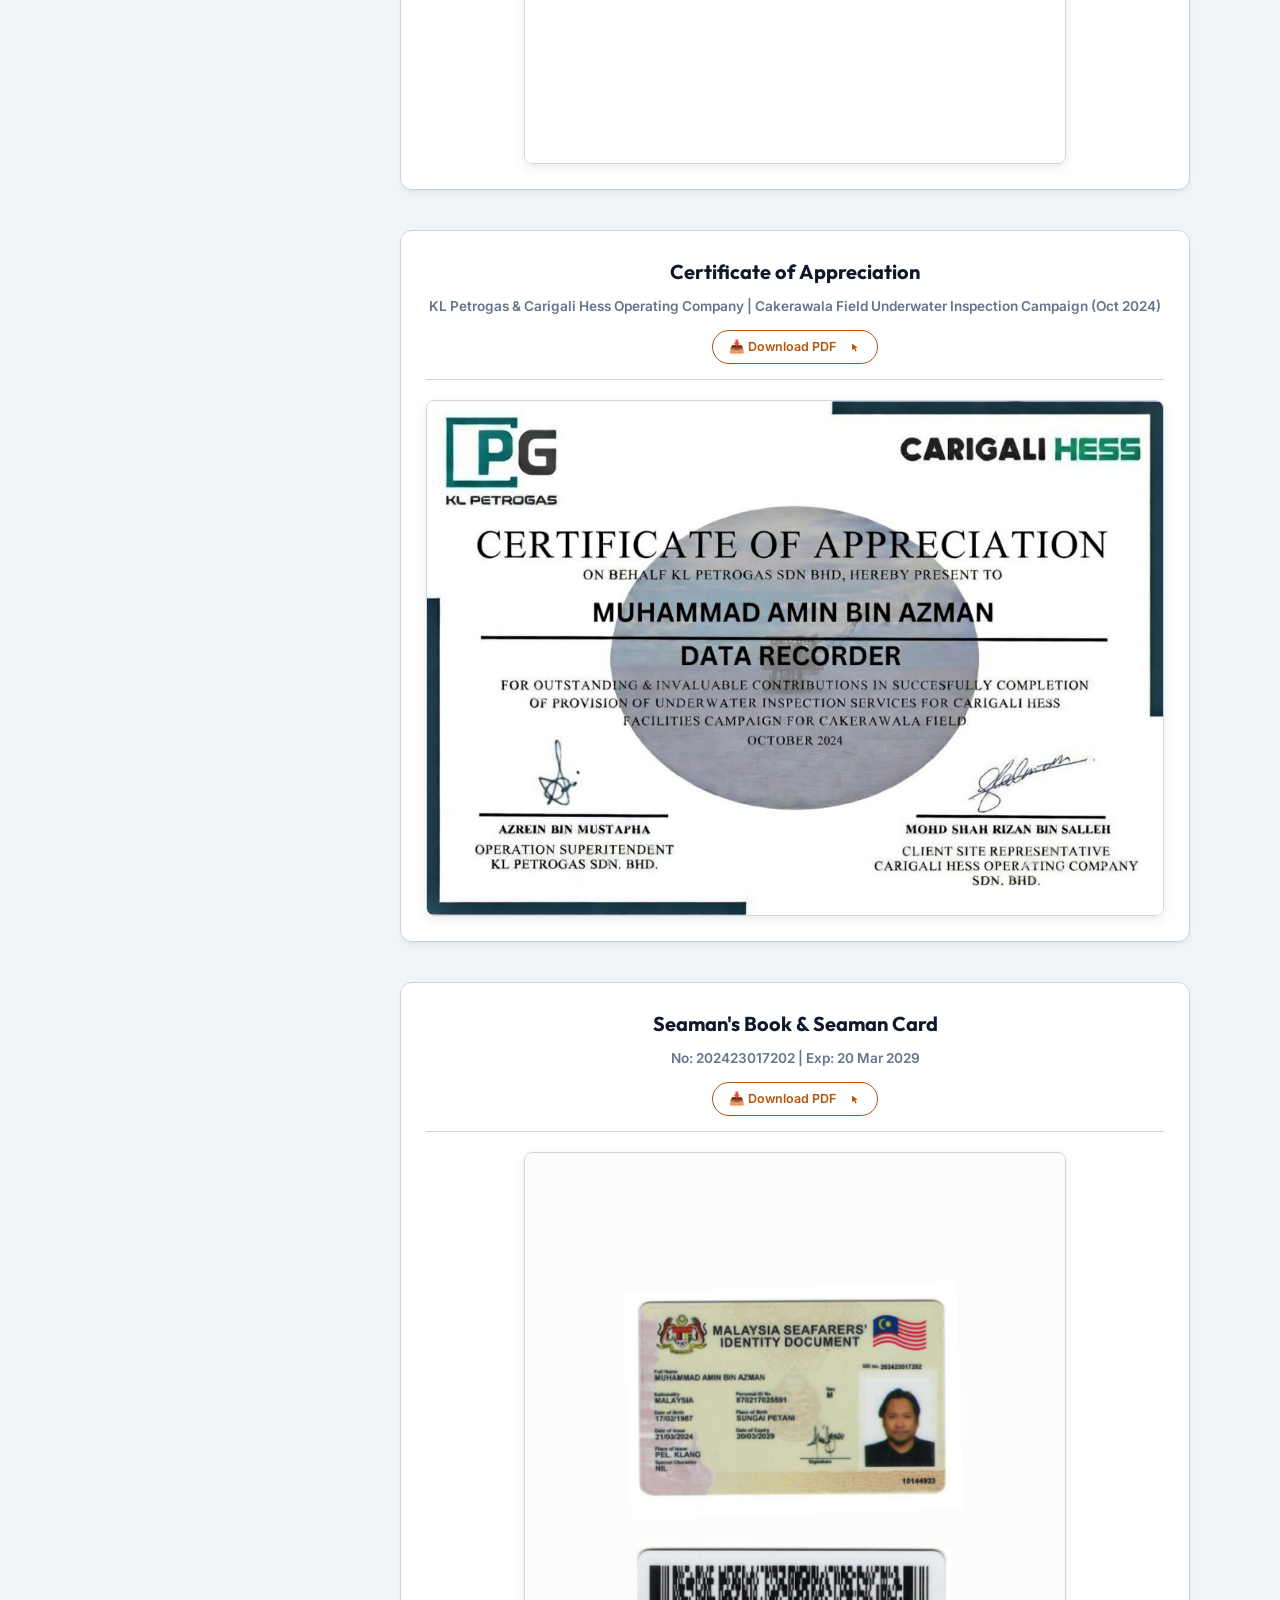
==== commit c0348410: "Update website cover letter, audited CV timeline, section pagination, and private subsea CRM dashboa" ====
--- a/certificates.html
+++ b/certificates.html
@@ -251,8 +251,7 @@
             </div>
             <div class="actions">
                 <a href="index.html" class="btn-print" style="background: var(--bg-card); color: var(--text-primary); border: 1px solid var(--border-color); text-decoration: none; display: inline-flex; align-items: center; justify-content: center; box-shadow: none;">Home</a>
-                <a href="full_cv.html" class="btn-print" style="background: var(--bg-card); color: var(--text-primary); border: 1px solid var(--border-color); text-decoration: none; display: inline-flex; align-items: center; justify-content: center; box-shadow: none;">Full CV</a>
-                <a href="classic_cv.html" class="btn-print" style="background: var(--bg-card); color: var(--text-primary); border: 1px solid var(--border-color); text-decoration: none; display: inline-flex; align-items: center; justify-content: center; box-shadow: none;">Classic CV</a>
+                <a href="classic_cv.html" class="btn-print" style="background: var(--bg-card); color: var(--text-primary); border: 1px solid var(--border-color); text-decoration: none; display: inline-flex; align-items: center; justify-content: center; box-shadow: none;">Full CV</a>
                 <a href="certificates.html" class="btn-print" style="background: var(--accent); color: #ffffff; border: none; text-decoration: none; display: inline-flex; align-items: center; justify-content: center;">Certificates</a>
                 <button onclick="window.print()" class="btn-print" style="background: var(--accent); color: #ffffff; border: none; text-decoration: none; display: inline-flex; align-items: center; justify-content: center; box-shadow: 0 4px 10px rgba(2, 132, 199, 0.15); gap: 6px; cursor: pointer;">
                     <svg width="18" height="18" viewBox="0 0 24 24" fill="none" stroke="currentColor" stroke-width="2" stroke-linecap="round" stroke-linejoin="round" style="display: block;"><polyline points="6 9 6 2 18 2 18 9"></polyline><path d="M6 18H4a2 2 0 0 1-2-2v-5a2 2 0 0 1 2-2h16a2 2 0 0 1 2 2v5a2 2 0 0 1-2 2h-2"></path><rect x="6" y="14" width="12" height="8"></rect></svg>
@@ -282,7 +281,8 @@
 
                     <li class="nav-item"><a href="#basic-h2s">Basic H2S Training</a></li>
                     <li class="nav-item"><a href="#mercury">Mercury Awareness</a></li>
-                    <li class="nav-item"><a href="#appraisal">Appraisal / Rec Letter</a></li>
+                    <li class="nav-item"><a href="#appraisal">Appraisal & Rec Letter</a></li>
+                    <li class="nav-item"><a href="#appreciation">Certificate of Appreciation</a></li>
                     <li class="nav-item"><a href="#seamans-book">Seaman's Book & Card</a></li>
                     <li class="nav-item"><a href="#nric">NRIC (Identity Card)</a></li>
                     <li class="nav-item"><a href="#passport-red">Passport (Red)</a></li>
@@ -322,15 +322,19 @@
                 
 
 
-                <!-- Petronas OSP -->
+                <!-- Petronas OSP & Competency Cards -->
                 <section class="cert-card" id="petronas-osp">
                     <div class="cert-card-header">
-                        <h2 class="cert-card-title">Petronas Offshore Safety Passport</h2>
-                        <span class="cert-meta">Cert No: OSP20240040915 | Exp: 16 Sep 2026</span>
+                        <h2 class="cert-card-title">Petronas Offshore Safety Passport & Competency Cards</h2>
+                        <span class="cert-meta">OSP No: OSP20240040915 | CCC Nos: CCC20240045814 & CCC20240037317</span>
                         <a href="15. Petronas OSP and CCC - Amin Azman.pdf" download class="cert-link btn-cert btn-cert-outline" style="padding: 6px 16px; font-size: 0.78rem; display: inline-flex; align-items: center; gap: 8px; text-decoration: none; border-radius: 30px; margin-top: 5px; box-shadow: 0 2px 5px rgba(0,0,0,0.04); width: fit-content; white-space: nowrap !important;">📥 Download PDF</a>
                     </div>
                     <div class="image-stack">
                         <img src="15. Petronas OSP and CCC - Amin Azman_page_1.png" alt="Petronas OSP" class="cert-image" loading="lazy">
+                        <img src="15. Petronas OSP and CCC - Amin Azman_page_2.png" alt="Petronas Competency Cards (CCC20240045814 & CCC20240037317)" class="cert-image" loading="lazy">
+                    </div>
+                    <div style="font-size: 0.85rem; font-style: italic; color: #64748b; margin-top: 12px; padding: 10px; background: rgba(2, 132, 199, 0.05); border-left: 3px solid #0284c7; border-radius: 4px;">
+                        * Note: Petronas Competency Cards (CCC) and expired/expiring certifications can be quickly renewed upon project mobilization or company sponsorship.
                     </div>
                 </section>
                 
@@ -465,6 +469,18 @@
                     </div>
                 </section>
                 
+                <!-- Certificate of Appreciation -->
+                <section class="cert-card" id="appreciation">
+                    <div class="cert-card-header">
+                        <h2 class="cert-card-title">Certificate of Appreciation</h2>
+                        <span class="cert-meta">KL Petrogas & Carigali Hess Operating Company | Cakerawala Field Underwater Inspection Campaign (Oct 2024)</span>
+                        <a href="19. Certificate of Appreciation KL Petrogas - Amin Azman.pdf" download class="cert-link btn-cert btn-cert-outline" style="padding: 6px 16px; font-size: 0.78rem; display: inline-flex; align-items: center; gap: 8px; text-decoration: none; border-radius: 30px; margin-top: 5px; box-shadow: 0 2px 5px rgba(0,0,0,0.04); width: fit-content; white-space: nowrap !important;">📥 Download PDF</a>
+                    </div>
+                    <div class="image-stack">
+                        <img src="19. Certificate of Appreciation KL Petrogas - Amin Azman.png" alt="Certificate of Appreciation - KL Petrogas & Carigali Hess" class="cert-image" loading="lazy">
+                    </div>
+                </section>
+                
                 <!-- Seaman's Book -->
                 <section class="cert-card" id="seamans-book">
                     <div class="cert-card-header">
